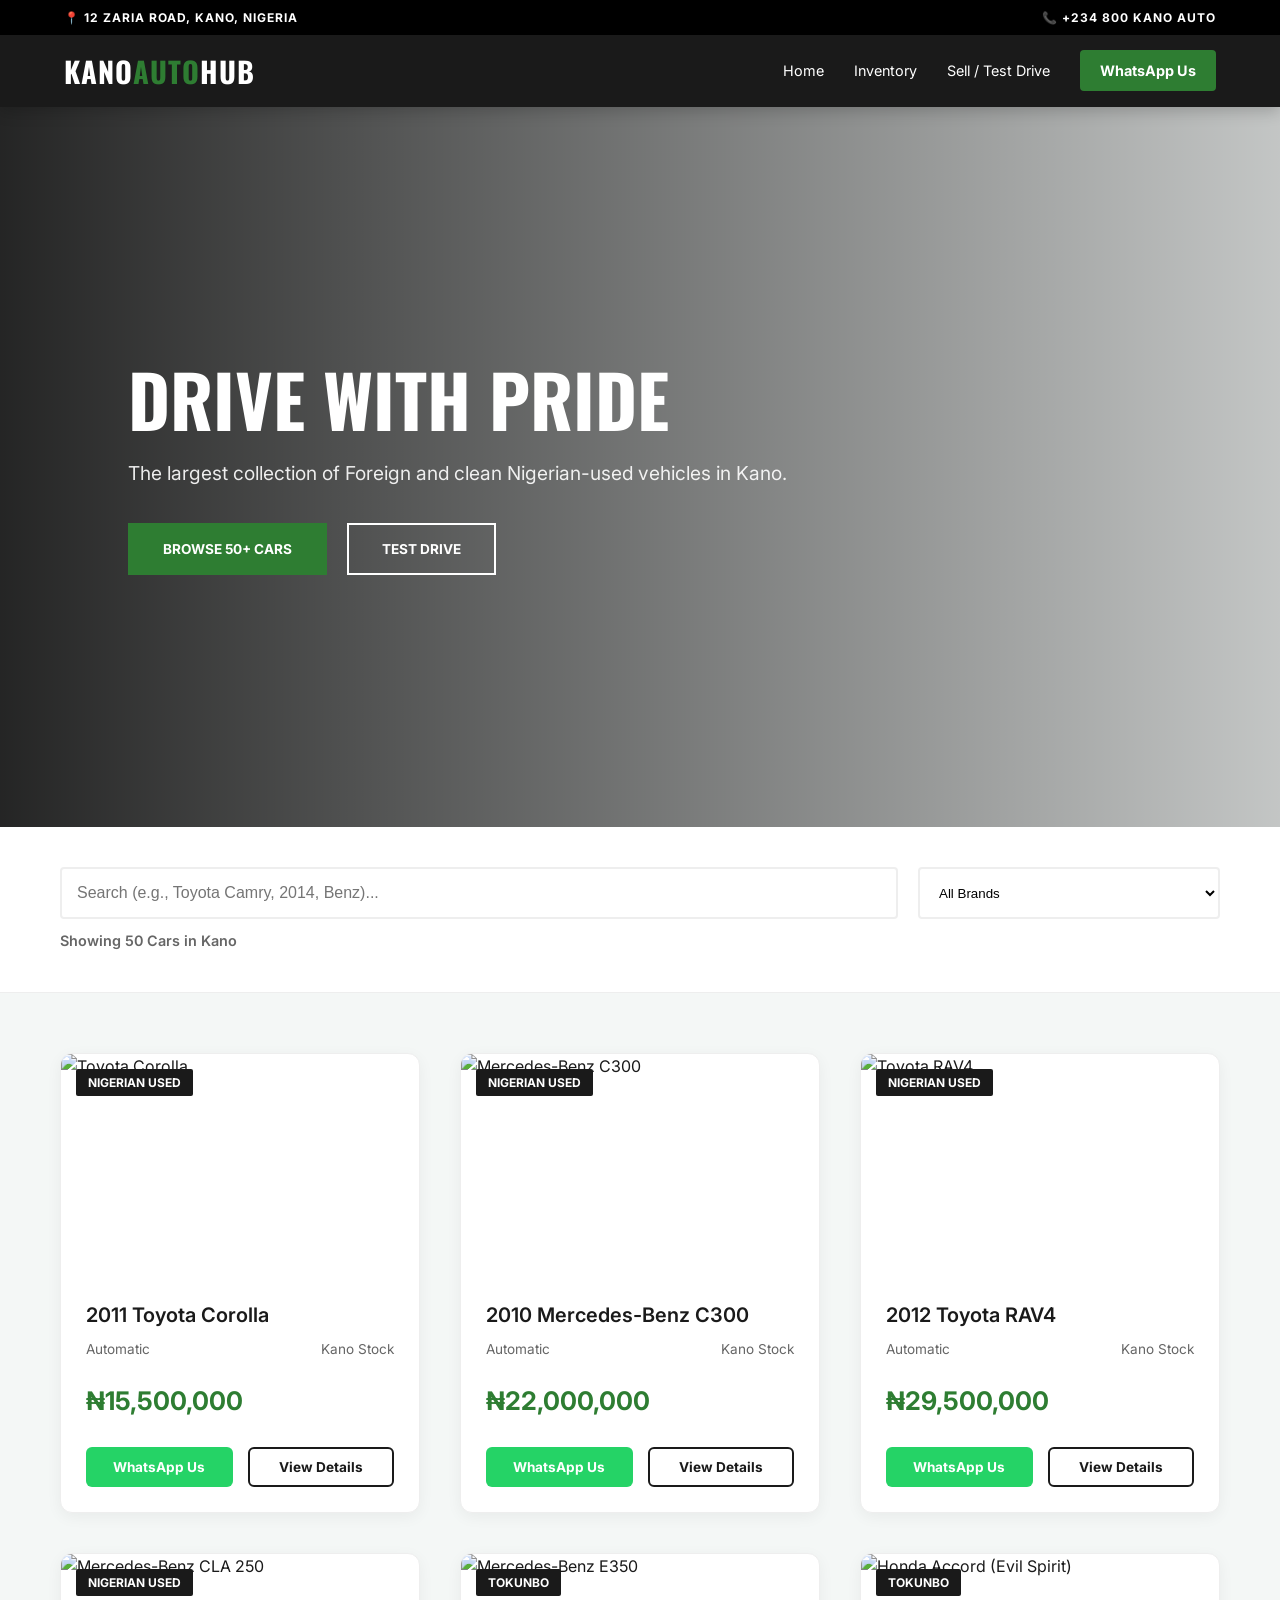
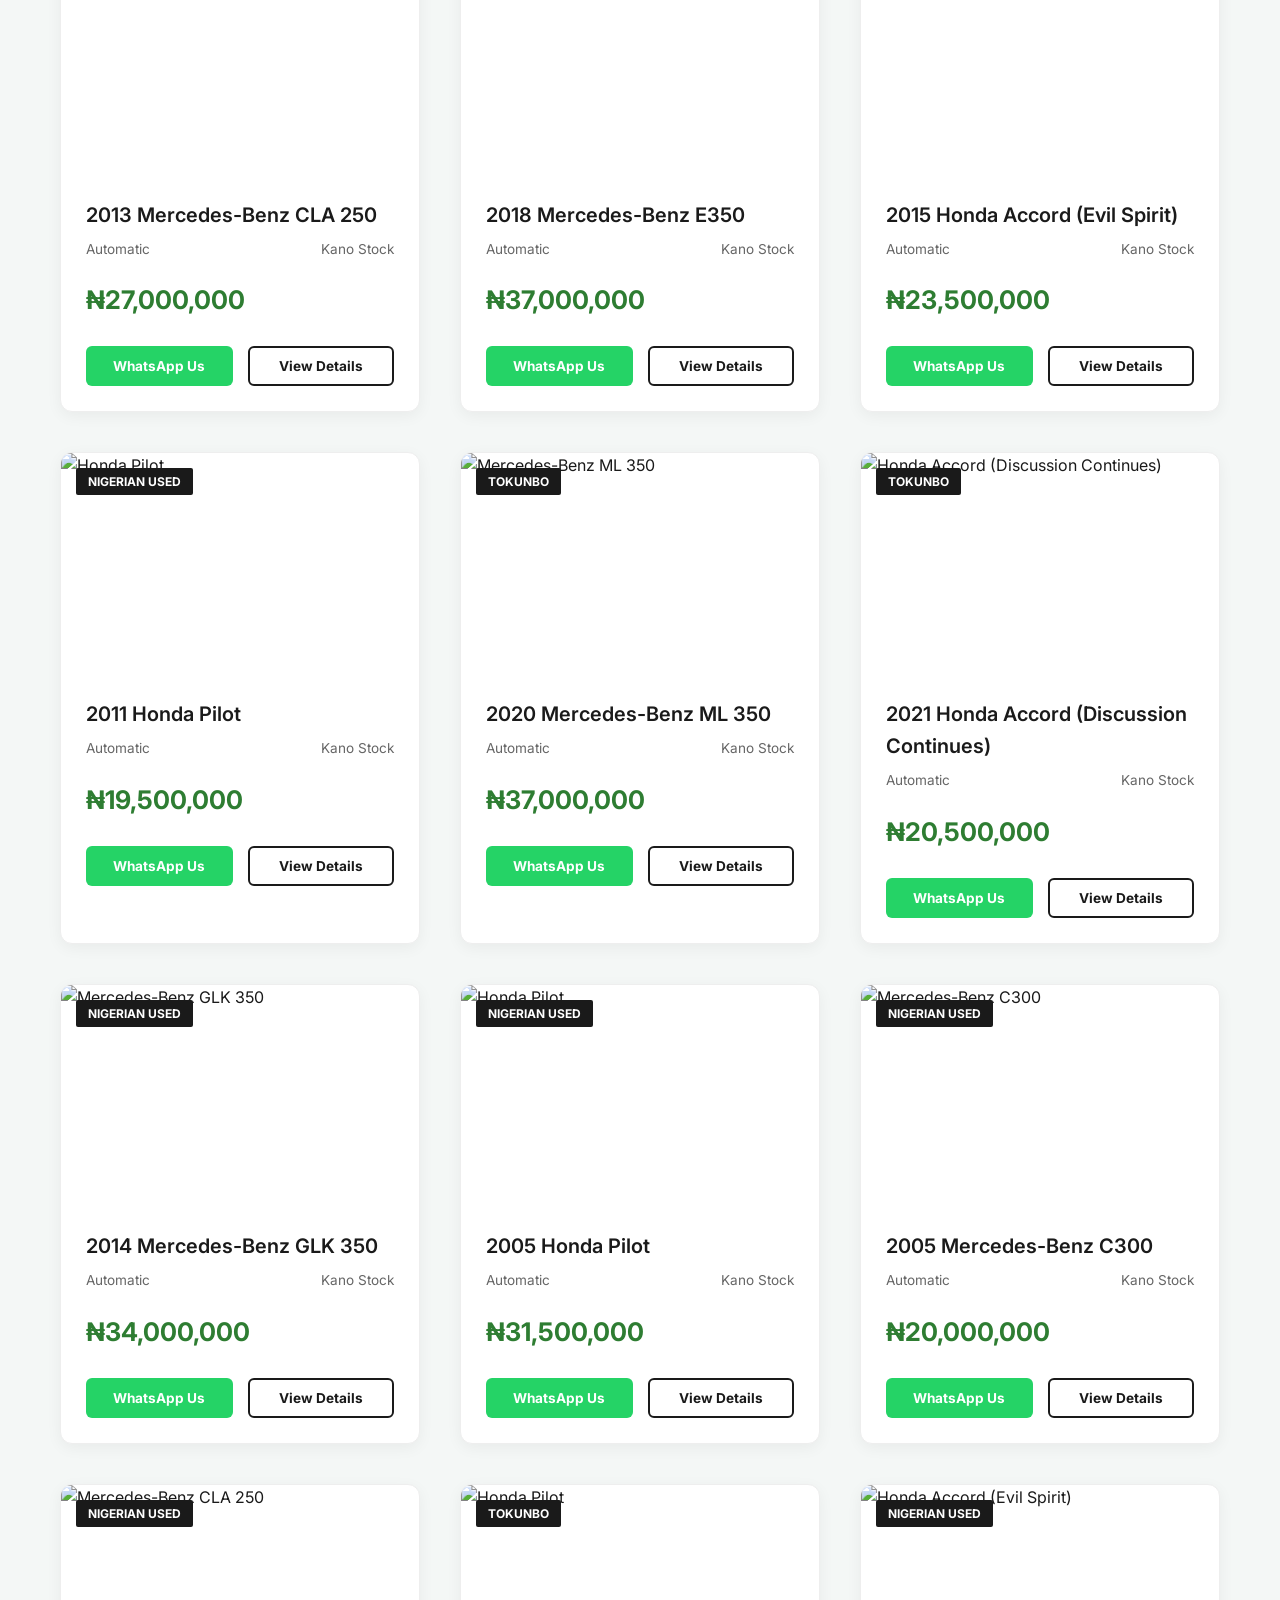
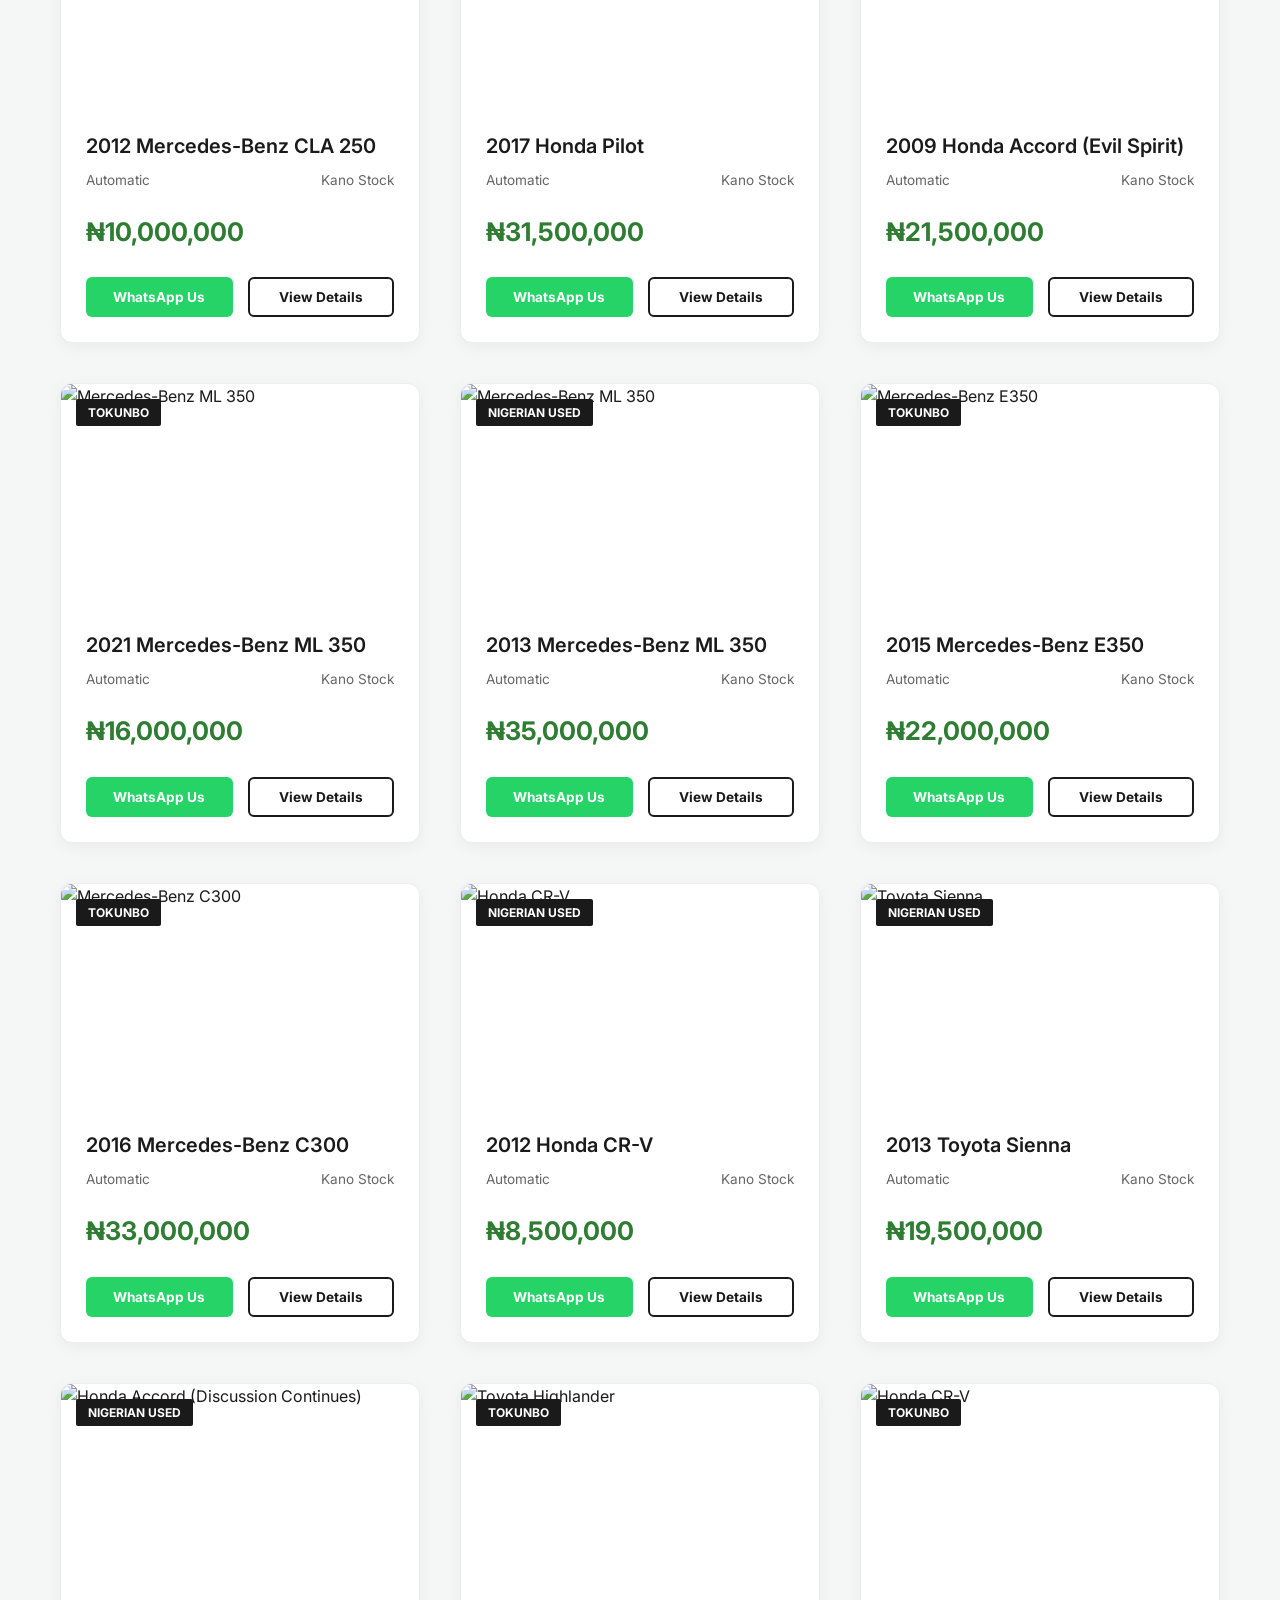
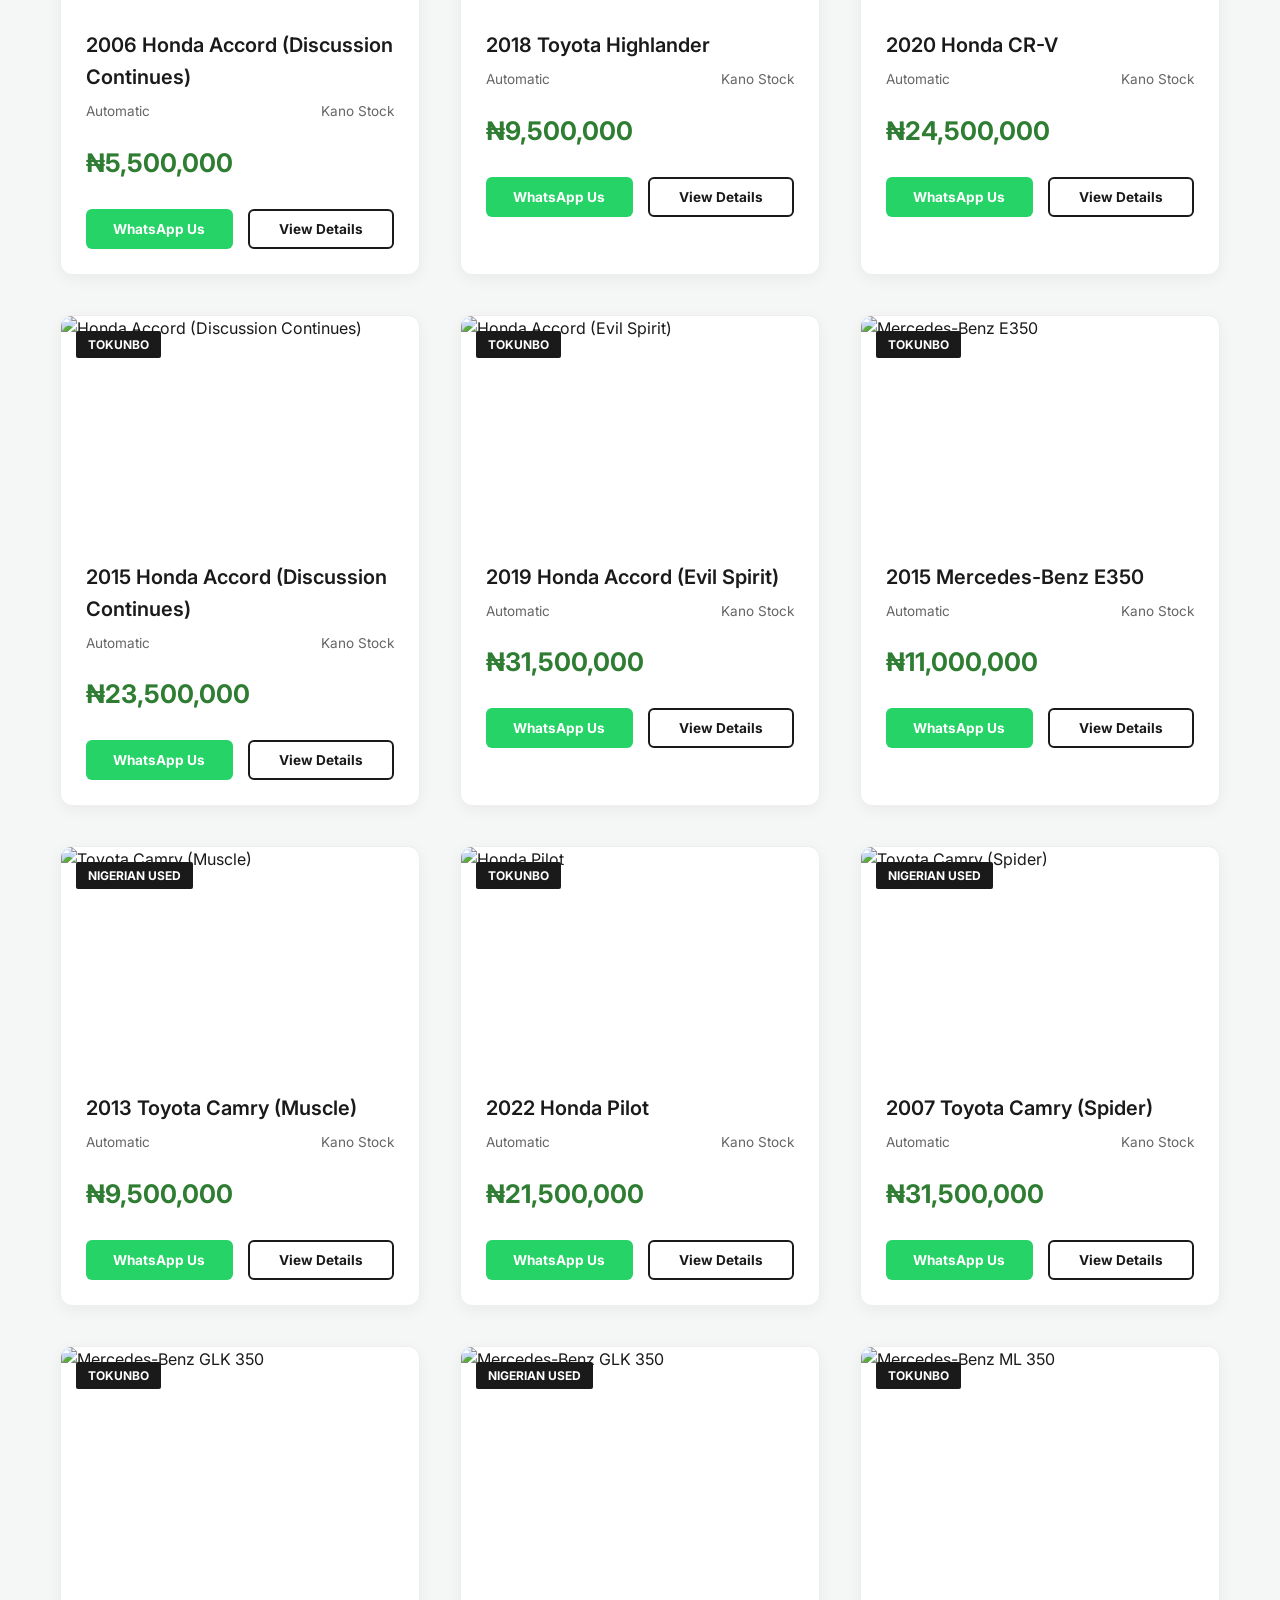
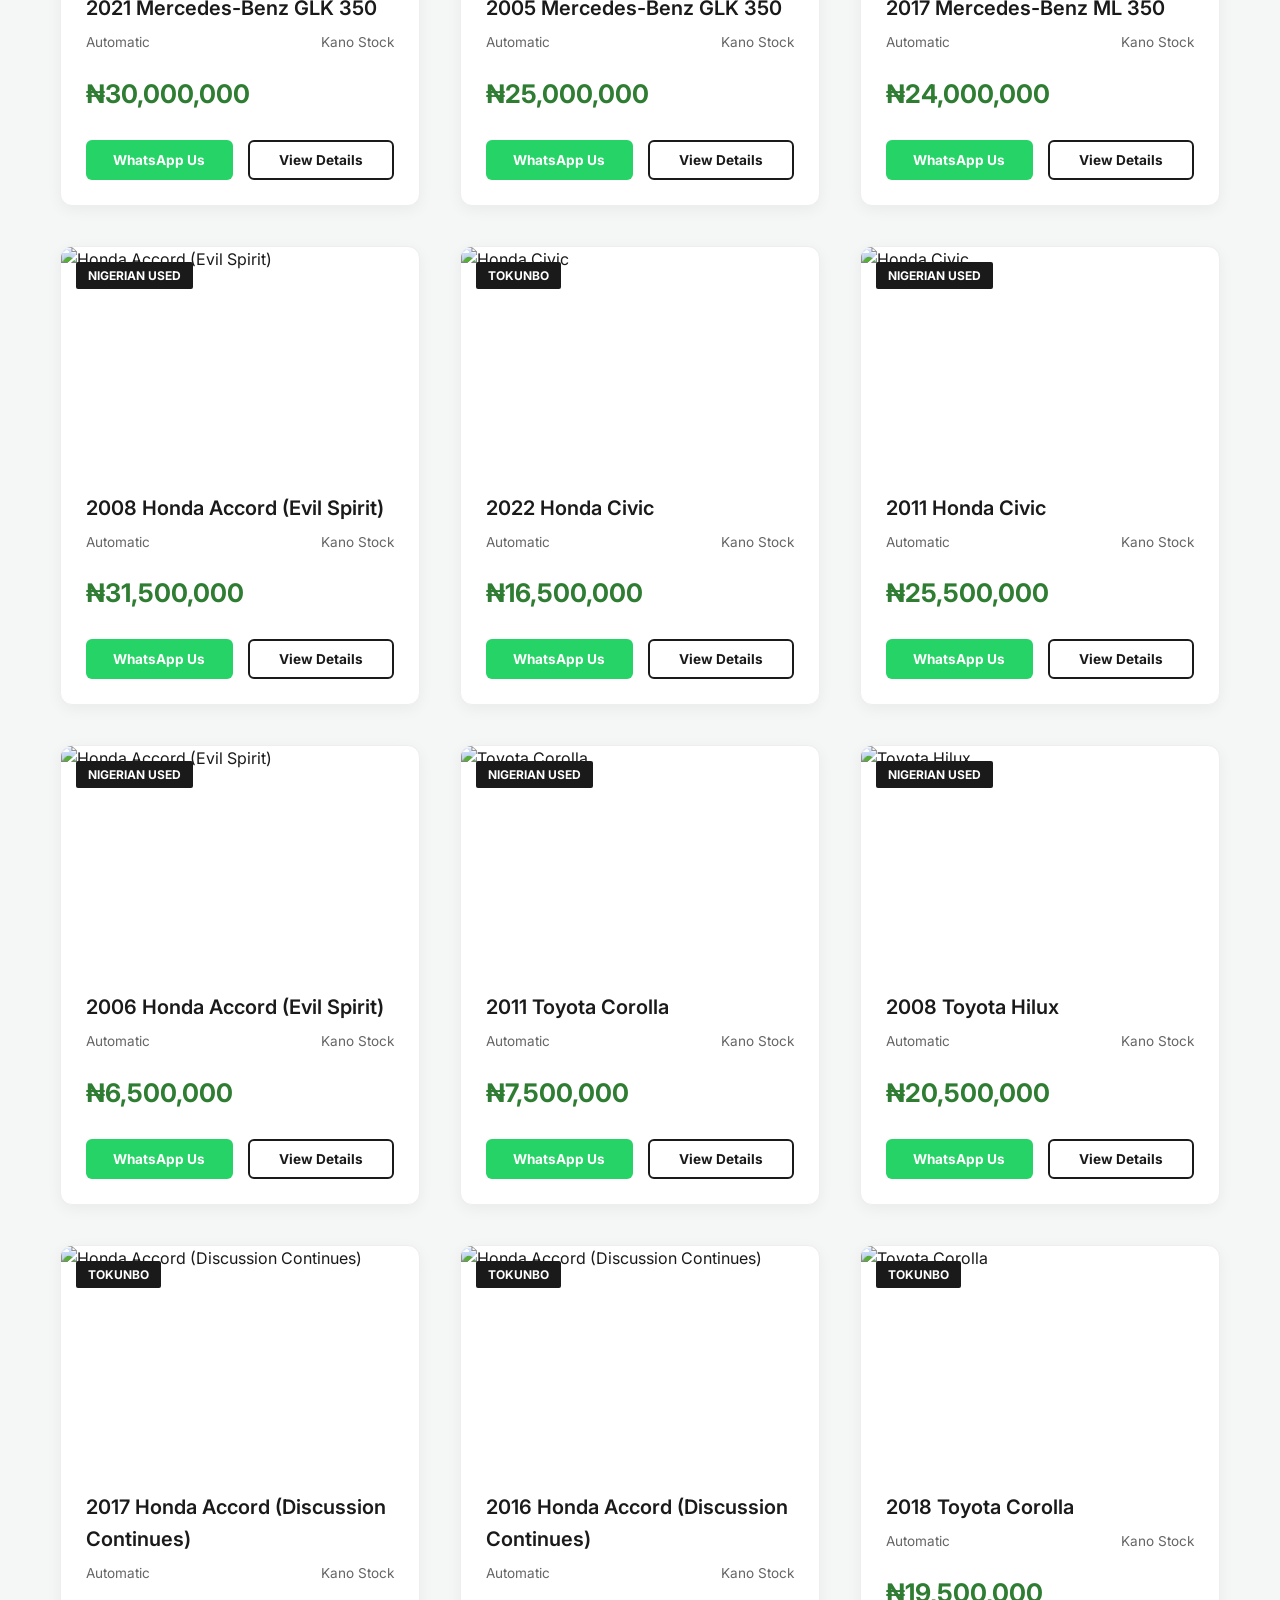
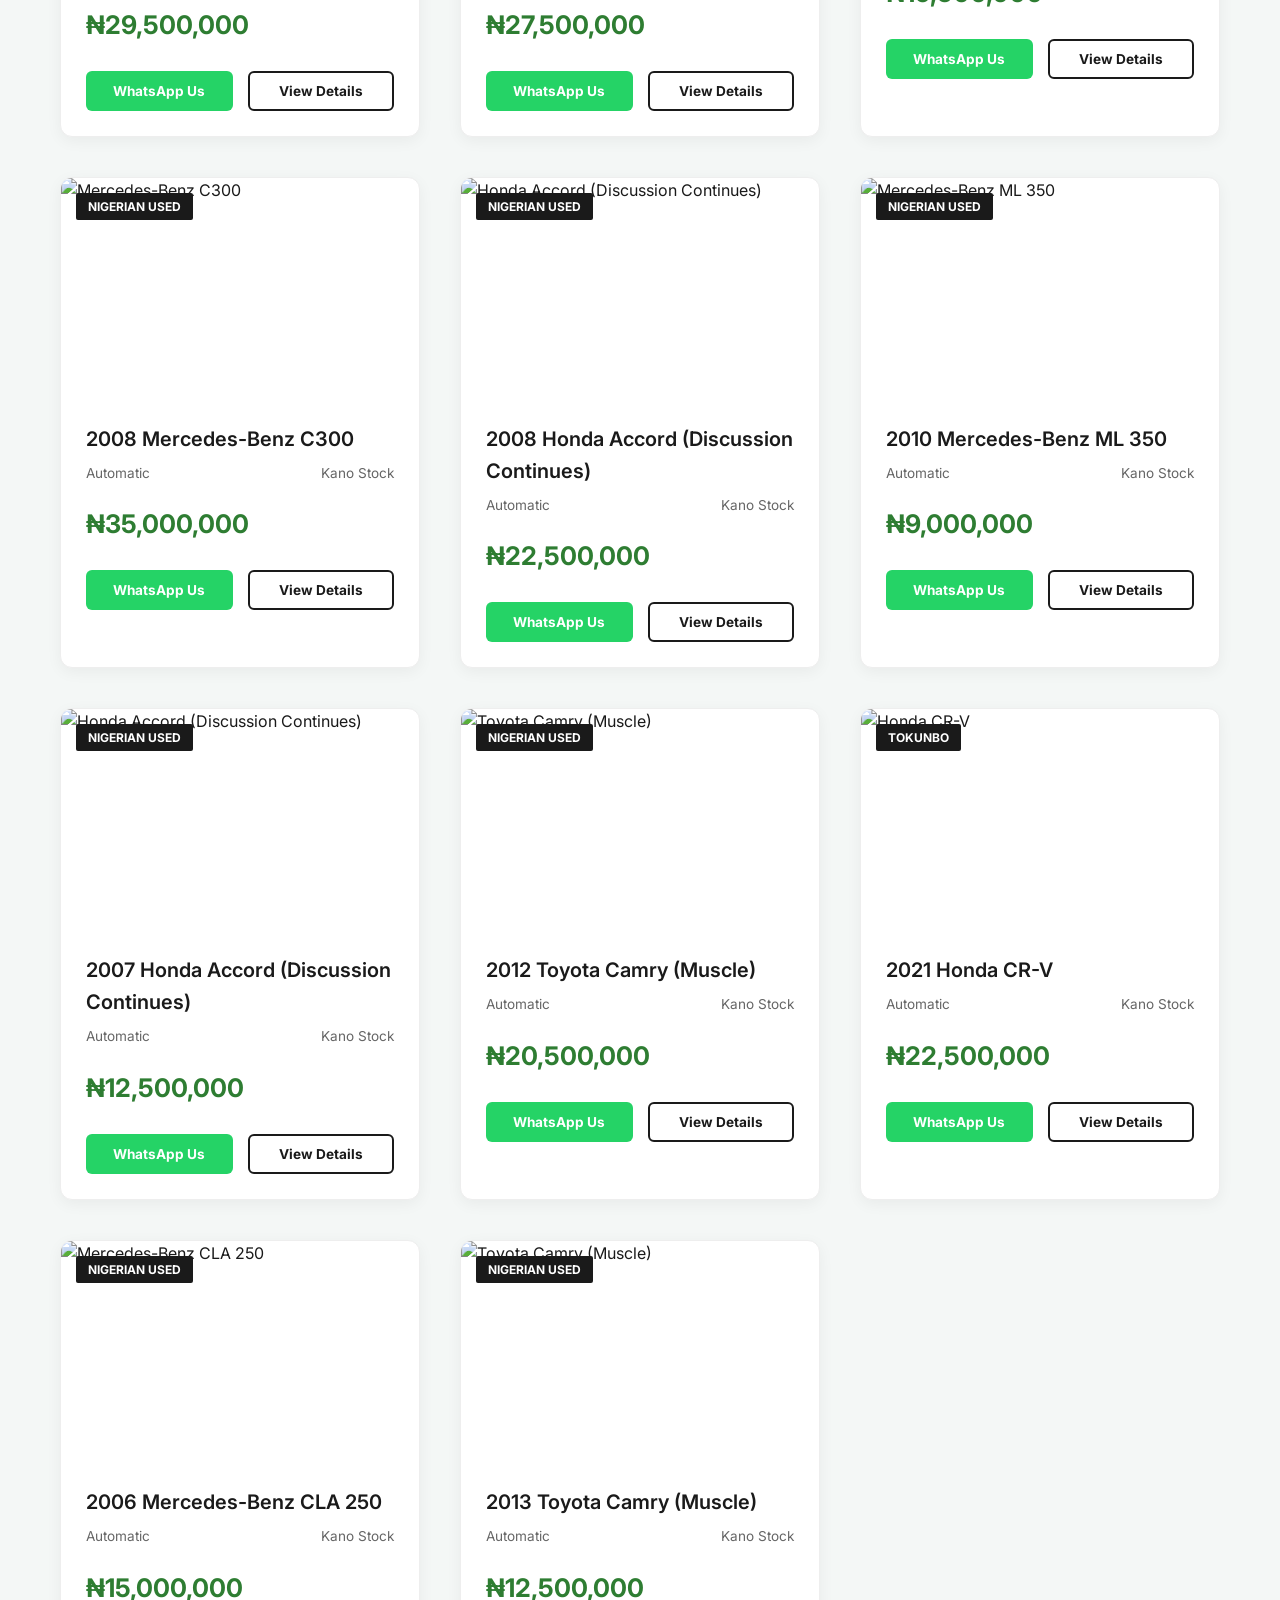
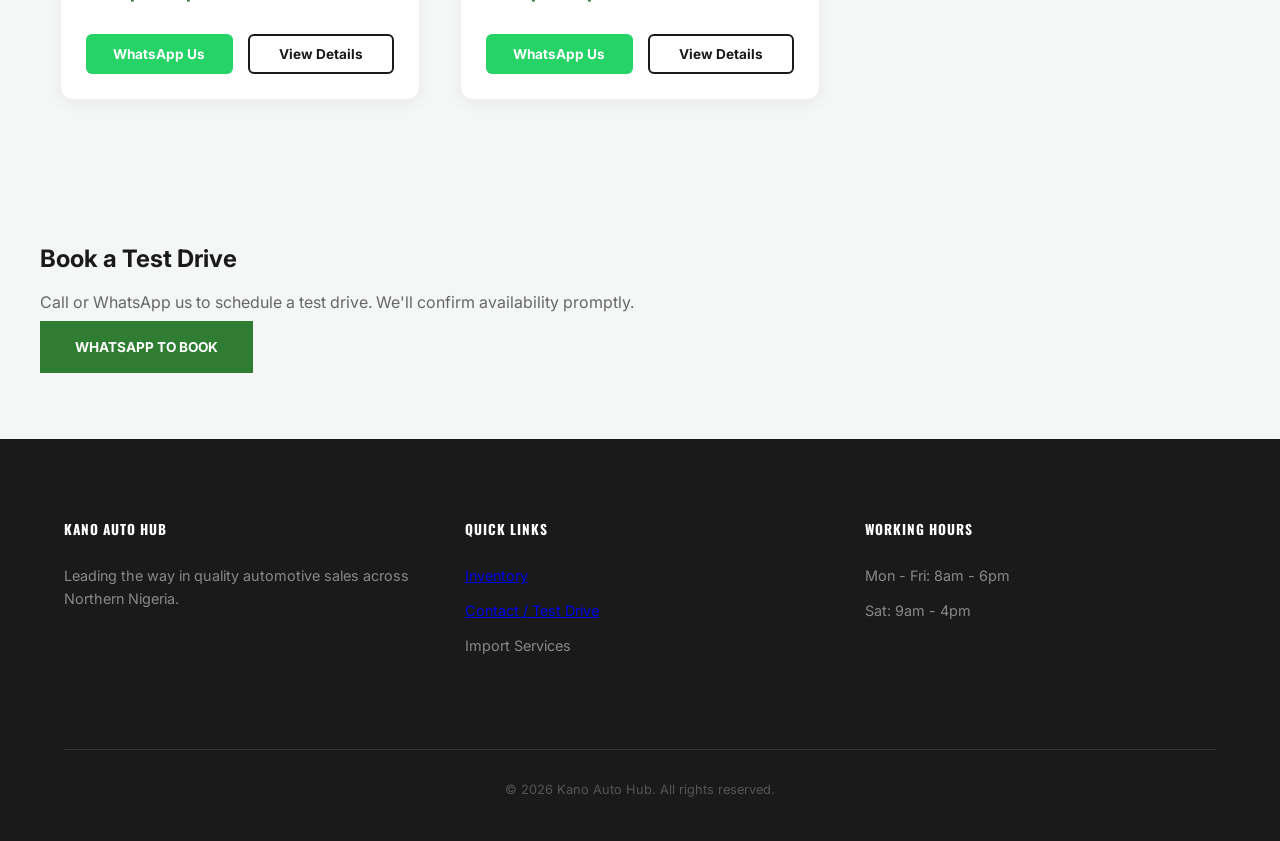
==== index.html @ f8d6e797 "Add files via upload" ====
<!doctype html>
<html lang="en">
<head>
    <meta charset="utf-8">
    <meta name="viewport" content="width=device-width,initial-scale=1">
    <title>Kano Auto Hub — Inventory</title>
    <meta name="description" content="Tokunbo and clean Nigerian-used vehicles in Kano. Browse, filter and contact via WhatsApp.">
    <link rel="stylesheet" href="style.css">
    <link rel="preconnect" href="https://fonts.gstatic.com" crossorigin>
    <link href="https://fonts.googleapis.com/css2?family=Inter:wght@300;400;600;700&family=Oswald:wght@400;600;700&display=swap" rel="stylesheet">
</head>
<body>

<header>
    <div class="top-bar">
        <span>📍 12 Zaria Road, Kano, Nigeria</span>
        <span>📞 +234 800 KANO AUTO</span>
    </div>
    <nav class="navbar">
        <div class="logo">KANO<span>AUTO</span>HUB</div>
        <button class="nav-toggle" aria-label="Toggle navigation">☰</button>
        <ul class="nav-links">
            <li><a href="#home">Home</a></li>
            <li><a href="#inventory">Inventory</a></li>
            <li><a href="#contact">Sell / Test Drive</a></li>
            <li><a href="https://wa.me/2348000000000" class="whatsapp-nav">WhatsApp Us</a></li>
        </ul>
    </nav>
</header>

<section id="home" class="hero">
    <div class="hero-overlay">
        <div class="hero-content">
            <h1>DRIVE WITH PRIDE</h1>
            <p>The largest collection of Foreign and clean Nigerian-used vehicles in Kano.</p>
            <div class="hero-btns">
                <a href="#inventory" class="btn-primary">Browse 50+ Cars</a>
                <a href="#contact" class="btn-secondary">Test Drive</a>
            </div>
        </div>
    </div>
</section>

<section class="filter-section">
    <div class="container">
        <div class="search-box">
            <input type="text" id="carSearch" placeholder="Search (e.g., Toyota Camry, 2014, Benz)...">
            <select id="brandFilter">
                <option value="all">All Brands</option>
                <option value="Toyota">Toyota</option>
                <option value="Honda">Honda</option>
                <option value="Mercedes-Benz">Mercedes-Benz</option>
            </select>
        </div>
        <p id="carCounter">Showing 50 Cars in Kano</p>
    </div>
</section>

<section id="inventory" class="inventory-section">
    <div class="container">
        <div class="car-grid" id="carGrid" aria-live="polite"></div>
    </div>
</section>

<section id="contact" class="container" style="padding:40px 0 80px;">
    <h2 style="margin-bottom:12px;">Book a Test Drive</h2>
    <p style="color:var(--text-muted); margin-bottom:18px;">Call or WhatsApp us to schedule a test drive. We'll confirm availability promptly.</p>
    <a href="https://wa.me/2348000000000" class="btn-primary">WhatsApp to Book</a>
</section>

<div id="detailsModal" class="details-modal" aria-hidden="true">
    <div class="details-modal-backdrop"></div>
    <div class="details-modal-panel" role="dialog" aria-modal="true">
        <button class="modal-close" aria-label="Close details">✕</button>
        <div class="modal-body">
            <div class="modal-image"><img src="" alt=""></div>
            <div class="modal-info">
                <h3 id="modalTitle"></h3>
                <p id="modalMeta" class="car-meta"></p>
                <p id="modalPrice" class="car-price"></p>
                <p id="modalCondition" style="font-weight:600; margin-bottom:12px;"></p>
                <a id="modalWhatsapp" class="wa-btn" target="_blank">Contact via WhatsApp</a>
            </div>
        </div>
    </div>
</div>

<footer>
    <div class="footer-container">
        <div class="footer-col">
            <h3>KANO AUTO HUB</h3>
            <p>Leading the way in quality automotive sales across Northern Nigeria.</p>
        </div>
        <div class="footer-col">
            <h4>Quick Links</h4>
            <p><a href="#inventory">Inventory</a></p>
            <p><a href="#contact">Contact / Test Drive</a></p>
            <p>Import Services</p>
        </div>
        <div class="footer-col">
            <h4>Working Hours</h4>
            <p>Mon - Fri: 8am - 6pm</p>
            <p>Sat: 9am - 4pm</p>
        </div>
    </div>
    <div class="copyright">
        &copy; 2026 Kano Auto Hub. All rights reserved.
    </div>
</footer>

<script>
const carsData = [
  {"id": 1, "car_name": "2011 Toyota Corolla", "car_link_image": "https://images.unsplash.com/photo-1621007947382-bb3c3994e3fb?auto=format&fit=crop&w=800&q=80", "whatsapp_message": "Hello, I saw the 2011 Toyota Corolla for ₦15,500,000 on your website. Is it still available?"},
  {"id": 2, "car_name": "2010 Mercedes-Benz C300", "car_link_image": "https://images.unsplash.com/photo-1618843479313-40f8afb4b4d8?auto=format&fit=crop&w=800&q=80", "whatsapp_message": "Hello, I saw the 2010 Mercedes-Benz C300 for ₦22,000,000 on your website. Is it still available?"},
  {"id": 3, "car_name": "2012 Toyota RAV4", "car_link_image": "https://images.unsplash.com/photo-1621007947382-bb3c3994e3fb?auto=format&fit=crop&w=800&q=80", "whatsapp_message": "Hello, I saw the 2012 Toyota RAV4 for ₦29,500,000 on your website. Is it still available?"},
  {"id": 4, "car_name": "2013 Mercedes-Benz CLA 250", "car_link_image": "https://images.unsplash.com/photo-1618843479313-40f8afb4b4d8?auto=format&fit=crop&w=800&q=80", "whatsapp_message": "Hello, I saw the 2013 Mercedes-Benz CLA 250 for ₦27,000,000 on your website. Is it still available?"},
  {"id": 5, "car_name": "2018 Mercedes-Benz E350", "car_link_image": "https://images.unsplash.com/photo-1618843479313-40f8afb4b4d8?auto=format&fit=crop&w=800&q=80", "whatsapp_message": "Hello, I saw the 2018 Mercedes-Benz E350 for ₦37,000,000 on your website. Is it still available?"},
  {"id": 6, "car_name": "2015 Honda Accord (Evil Spirit)", "car_link_image": "https://images.unsplash.com/photo-1599912027806-cfec9f5944b6?auto=format&fit=crop&w=800&q=80", "whatsapp_message": "Hello, I saw the 2015 Honda Accord (Evil Spirit) for ₦23,500,000 on your website. Is it still available?"},
  {"id": 7, "car_name": "2011 Honda Pilot", "car_link_image": "https://images.unsplash.com/photo-1599912027806-cfec9f5944b6?auto=format&fit=crop&w=800&q=80", "whatsapp_message": "Hello, I saw the 2011 Honda Pilot for ₦19,500,000 on your website. Is it still available?"},
  {"id": 8, "car_name": "2020 Mercedes-Benz ML 350", "car_link_image": "https://images.unsplash.com/photo-1618843479313-40f8afb4b4d8?auto=format&fit=crop&w=800&q=80", "whatsapp_message": "Hello, I saw the 2020 Mercedes-Benz ML 350 for ₦37,000,000 on your website. Is it still available?"},
  {"id": 9, "car_name": "2021 Honda Accord (Discussion Continues)", "car_link_image": "https://images.unsplash.com/photo-1599912027806-cfec9f5944b6?auto=format&fit=crop&w=800&q=80", "whatsapp_message": "Hello, I saw the 2021 Honda Accord (Discussion Continues) for ₦20,500,000 on your website. Is it still available?"},
  {"id": 10, "car_name": "2014 Mercedes-Benz GLK 350", "car_link_image": "https://images.unsplash.com/photo-1618843479313-40f8afb4b4d8?auto=format&fit=crop&w=800&q=80", "whatsapp_message": "Hello, I saw the 2014 Mercedes-Benz GLK 350 for ₦34,000,000 on your website. Is it still available?"},
  {"id": 11, "car_name": "2005 Honda Pilot", "car_link_image": "https://images.unsplash.com/photo-1599912027806-cfec9f5944b6?auto=format&fit=crop&w=800&q=80", "whatsapp_message": "Hello, I saw the 2005 Honda Pilot for ₦31,500,000 on your website. Is it still available?"},
  {"id": 12, "car_name": "2005 Mercedes-Benz C300", "car_link_image": "https://images.unsplash.com/photo-1618843479313-40f8afb4b4d8?auto=format&fit=crop&w=800&q=80", "whatsapp_message": "Hello, I saw the 2005 Mercedes-Benz C300 for ₦20,000,000 on your website. Is it still available?"},
  {"id": 13, "car_name": "2012 Mercedes-Benz CLA 250", "car_link_image": "https://images.unsplash.com/photo-1618843479313-40f8afb4b4d8?auto=format&fit=crop&w=800&q=80", "whatsapp_message": "Hello, I saw the 2012 Mercedes-Benz CLA 250 for ₦10,000,000 on your website. Is it still available?"},
  {"id": 14, "car_name": "2017 Honda Pilot", "car_link_image": "https://images.unsplash.com/photo-1599912027806-cfec9f5944b6?auto=format&fit=crop&w=800&q=80", "whatsapp_message": "Hello, I saw the 2017 Honda Pilot for ₦31,500,000 on your website. Is it still available?"},
  {"id": 15, "car_name": "2009 Honda Accord (Evil Spirit)", "car_link_image": "https://images.unsplash.com/photo-1599912027806-cfec9f5944b6?auto=format&fit=crop&w=800&q=80", "whatsapp_message": "Hello, I saw the 2009 Honda Accord (Evil Spirit) for ₦21,500,000 on your website. Is it still available?"},
  {"id": 16, "car_name": "2021 Mercedes-Benz ML 350", "car_link_image": "https://images.unsplash.com/photo-1618843479313-40f8afb4b4d8?auto=format&fit=crop&w=800&q=80", "whatsapp_message": "Hello, I saw the 2021 Mercedes-Benz ML 350 for ₦16,000,000 on your website. Is it still available?"},
  {"id": 17, "car_name": "2013 Mercedes-Benz ML 350", "car_link_image": "https://images.unsplash.com/photo-1618843479313-40f8afb4b4d8?auto=format&fit=crop&w=800&q=80", "whatsapp_message": "Hello, I saw the 2013 Mercedes-Benz ML 350 for ₦35,000,000 on your website. Is it still available?"},
  {"id": 18, "car_name": "2015 Mercedes-Benz E350", "car_link_image": "https://images.unsplash.com/photo-1618843479313-40f8afb4b4d8?auto=format&fit=crop&w=800&q=80", "whatsapp_message": "Hello, I saw the 2015 Mercedes-Benz E350 for ₦22,000,000 on your website. Is it still available?"},
  {"id": 19, "car_name": "2016 Mercedes-Benz C300", "car_link_image": "https://images.unsplash.com/photo-1618843479313-40f8afb4b4d8?auto=format&fit=crop&w=800&q=80", "whatsapp_message": "Hello, I saw the 2016 Mercedes-Benz C300 for ₦33,000,000 on your website. Is it still available?"},
  {"id": 20, "car_name": "2012 Honda CR-V", "car_link_image": "https://images.unsplash.com/photo-1599912027806-cfec9f5944b6?auto=format&fit=crop&w=800&q=80", "whatsapp_message": "Hello, I saw the 2012 Honda CR-V for ₦8,500,000 on your website. Is it still available?"},
  {"id": 21, "car_name": "2013 Toyota Sienna", "car_link_image": "https://images.unsplash.com/photo-1621007947382-bb3c3994e3fb?auto=format&fit=crop&w=800&q=80", "whatsapp_message": "Hello, I saw the 2013 Toyota Sienna for ₦19,500,000 on your website. Is it still available?"},
  {"id": 22, "car_name": "2006 Honda Accord (Discussion Continues)", "car_link_image": "https://images.unsplash.com/photo-1599912027806-cfec9f5944b6?auto=format&fit=crop&w=800&q=80", "whatsapp_message": "Hello, I saw the 2006 Honda Accord (Discussion Continues) for ₦5,500,000 on your website. Is it still available?"},
  {"id": 23, "car_name": "2018 Toyota Highlander", "car_link_image": "https://images.unsplash.com/photo-1621007947382-bb3c3994e3fb?auto=format&fit=crop&w=800&q=80", "whatsapp_message": "Hello, I saw the 2018 Toyota Highlander for ₦9,500,000 on your website. Is it still available?"},
  {"id": 24, "car_name": "2020 Honda CR-V", "car_link_image": "https://images.unsplash.com/photo-1599912027806-cfec9f5944b6?auto=format&fit=crop&w=800&q=80", "whatsapp_message": "Hello, I saw the 2020 Honda CR-V for ₦24,500,000 on your website. Is it still available?"},
  {"id": 25, "car_name": "2015 Honda Accord (Discussion Continues)", "car_link_image": "https://images.unsplash.com/photo-1599912027806-cfec9f5944b6?auto=format&fit=crop&w=800&q=80", "whatsapp_message": "Hello, I saw the 2015 Honda Accord (Discussion Continues) for ₦23,500,000 on your website. Is it still available?"},
  {"id": 26, "car_name": "2019 Honda Accord (Evil Spirit)", "car_link_image": "https://images.unsplash.com/photo-1599912027806-cfec9f5944b6?auto=format&fit=crop&w=800&q=80", "whatsapp_message": "Hello, I saw the 2019 Honda Accord (Evil Spirit) for ₦31,500,000 on your website. Is it still available?"},
  {"id": 27, "car_name": "2015 Mercedes-Benz E350", "car_link_image": "https://images.unsplash.com/photo-1618843479313-40f8afb4b4d8?auto=format&fit=crop&w=800&q=80", "whatsapp_message": "Hello, I saw the 2015 Mercedes-Benz E350 for ₦11,000,000 on your website. Is it still available?"},
  {"id": 28, "car_name": "2013 Toyota Camry (Muscle)", "car_link_image": "https://images.unsplash.com/photo-1621007947382-bb3c3994e3fb?auto=format&fit=crop&w=800&q=80", "whatsapp_message": "Hello, I saw the 2013 Toyota Camry (Muscle) for ₦9,500,000 on your website. Is it still available?"},
  {"id": 29, "car_name": "2022 Honda Pilot", "car_link_image": "https://images.unsplash.com/photo-1599912027806-cfec9f5944b6?auto=format&fit=crop&w=800&q=80", "whatsapp_message": "Hello, I saw the 2022 Honda Pilot for ₦21,500,000 on your website. Is it still available?"},
  {"id": 30, "car_name": "2007 Toyota Camry (Spider)", "car_link_image": "https://images.unsplash.com/photo-1621007947382-bb3c3994e3fb?auto=format&fit=crop&w=800&q=80", "whatsapp_message": "Hello, I saw the 2007 Toyota Camry (Spider) for ₦31,500,000 on your website. Is it still available?"},
  {"id": 31, "car_name": "2021 Mercedes-Benz GLK 350", "car_link_image": "https://images.unsplash.com/photo-1618843479313-40f8afb4b4d8?auto=format&fit=crop&w=800&q=80", "whatsapp_message": "Hello, I saw the 2021 Mercedes-Benz GLK 350 for ₦30,000,000 on your website. Is it still available?"},
  {"id": 32, "car_name": "2005 Mercedes-Benz GLK 350", "car_link_image": "https://images.unsplash.com/photo-1618843479313-40f8afb4b4d8?auto=format&fit=crop&w=800&q=80", "whatsapp_message": "Hello, I saw the 2005 Mercedes-Benz GLK 350 for ₦25,000,000 on your website. Is it still available?"},
  {"id": 33, "car_name": "2017 Mercedes-Benz ML 350", "car_link_image": "https://images.unsplash.com/photo-1618843479313-40f8afb4b4d8?auto=format&fit=crop&w=800&q=80", "whatsapp_message": "Hello, I saw the 2017 Mercedes-Benz ML 350 for ₦24,000,000 on your website. Is it still available?"},
  {"id": 34, "car_name": "2008 Honda Accord (Evil Spirit)", "car_link_image": "https://images.unsplash.com/photo-1599912027806-cfec9f5944b6?auto=format&fit=crop&w=800&q=80", "whatsapp_message": "Hello, I saw the 2008 Honda Accord (Evil Spirit) for ₦31,500,000 on your website. Is it still available?"},
  {"id": 35, "car_name": "2022 Honda Civic", "car_link_image": "https://images.unsplash.com/photo-1599912027806-cfec9f5944b6?auto=format&fit=crop&w=800&q=80", "whatsapp_message": "Hello, I saw the 2022 Honda Civic for ₦16,500,000 on your website. Is it still available?"},
  {"id": 36, "car_name": "2011 Honda Civic", "car_link_image": "https://images.unsplash.com/photo-1599912027806-cfec9f5944b6?auto=format&fit=crop&w=800&q=80", "whatsapp_message": "Hello, I saw the 2011 Honda Civic for ₦25,500,000 on your website. Is it still available?"},
  {"id": 37, "car_name": "2006 Honda Accord (Evil Spirit)", "car_link_image": "https://images.unsplash.com/photo-1599912027806-cfec9f5944b6?auto=format&fit=crop&w=800&q=80", "whatsapp_message": "Hello, I saw the 2006 Honda Accord (Evil Spirit) for ₦6,500,000 on your website. Is it still available?"},
  {"id": 38, "car_name": "2011 Toyota Corolla", "car_link_image": "https://images.unsplash.com/photo-1621007947382-bb3c3994e3fb?auto=format&fit=crop&w=800&q=80", "whatsapp_message": "Hello, I saw the 2011 Toyota Corolla for ₦7,500,000 on your website. Is it still available?"},
  {"id": 39, "car_name": "2008 Toyota Hilux", "car_link_image": "https://images.unsplash.com/photo-1621007947382-bb3c3994e3fb?auto=format&fit=crop&w=800&q=80", "whatsapp_message": "Hello, I saw the 2008 Toyota Hilux for ₦20,500,000 on your website. Is it still available?"},
  {"id": 40, "car_name": "2017 Honda Accord (Discussion Continues)", "car_link_image": "https://images.unsplash.com/photo-1599912027806-cfec9f5944b6?auto=format&fit=crop&w=800&q=80", "whatsapp_message": "Hello, I saw the 2017 Honda Accord (Discussion Continues) for ₦29,500,000 on your website. Is it still available?"},
  {"id": 41, "car_name": "2016 Honda Accord (Discussion Continues)", "car_link_image": "https://images.unsplash.com/photo-1599912027806-cfec9f5944b6?auto=format&fit=crop&w=800&q=80", "whatsapp_message": "Hello, I saw the 2016 Honda Accord (Discussion Continues) for ₦27,500,000 on your website. Is it still available?"},
  {"id": 42, "car_name": "2018 Toyota Corolla", "car_link_image": "https://images.unsplash.com/photo-1621007947382-bb3c3994e3fb?auto=format&fit=crop&w=800&q=80", "whatsapp_message": "Hello, I saw the 2018 Toyota Corolla for ₦19,500,000 on your website. Is it still available?"},
  {"id": 43, "car_name": "2008 Mercedes-Benz C300", "car_link_image": "https://images.unsplash.com/photo-1618843479313-40f8afb4b4d8?auto=format&fit=crop&w=800&q=80", "whatsapp_message": "Hello, I saw the 2008 Mercedes-Benz C300 for ₦35,000,000 on your website. Is it still available?"},
  {"id": 44, "car_name": "2008 Honda Accord (Discussion Continues)", "car_link_image": "https://images.unsplash.com/photo-1599912027806-cfec9f5944b6?auto=format&fit=crop&w=800&q=80", "whatsapp_message": "Hello, I saw the 2008 Honda Accord (Discussion Continues) for ₦22,500,000 on your website. Is it still available?"},
  {"id": 45, "car_name": "2010 Mercedes-Benz ML 350", "car_link_image": "https://images.unsplash.com/photo-1618843479313-40f8afb4b4d8?auto=format&fit=crop&w=800&q=80", "whatsapp_message": "Hello, I saw the 2010 Mercedes-Benz ML 350 for ₦9,000,000 on your website. Is it still available?"},
  {"id": 46, "car_name": "2007 Honda Accord (Discussion Continues)", "car_link_image": "https://images.unsplash.com/photo-1599912027806-cfec9f5944b6?auto=format&fit=crop&w=800&q=80", "whatsapp_message": "Hello, I saw the 2007 Honda Accord (Discussion Continues) for ₦12,500,000 on your website. Is it still available?"},
  {"id": 47, "car_name": "2012 Toyota Camry (Muscle)", "car_link_image": "https://images.unsplash.com/photo-1621007947382-bb3c3994e3fb?auto=format&fit=crop&w=800&q=80", "whatsapp_message": "Hello, I saw the 2012 Toyota Camry (Muscle) for ₦20,500,000 on your website. Is it still available?"},
  {"id": 48, "car_name": "2021 Honda CR-V", "car_link_image": "https://images.unsplash.com/photo-1599912027806-cfec9f5944b6?auto=format&fit=crop&w=800&q=80", "whatsapp_message": "Hello, I saw the 2021 Honda CR-V for ₦22,500,000 on your website. Is it still available?"},
  {"id": 49, "car_name": "2006 Mercedes-Benz CLA 250", "car_link_image": "https://images.unsplash.com/photo-1618843479313-40f8afb4b4d8?auto=format&fit=crop&w=800&q=80", "whatsapp_message": "Hello, I saw the 2006 Mercedes-Benz CLA 250 for ₦15,000,000 on your website. Is it still available?"},
  {"id": 50, "car_name": "2013 Toyota Camry (Muscle)", "car_link_image": "https://images.unsplash.com/photo-1621007947382-bb3c3994e3fb?auto=format&fit=crop&w=800&q=80", "whatsapp_message": "Hello, I saw the 2013 Toyota Camry (Muscle) for ₦12,500,000 on your website. Is it still available?"}
];
</script>
<script src="function.js" defer></script>
</body>
</html>
---- style.css ----
:root {
    --primary: #1a1a1a;
    --accent: #2e7d32;
    --accent-hover: #1b5e20;
    --white: #fff;
    --black: #000;
    --dark: #111;
    --bg-light: #f4f7f6;
    --text-muted: #666;
    --border: #eee;
    --transition: all 0.3s cubic-bezier(0.25, 0.8, 0.25, 1);
    --whatsapp: #25d366;
}

* {
    margin: 0;
    padding: 0;
    box-sizing: border-box;
}

html {
    scroll-behavior: smooth;
}

body {
    font-family: 'Inter', sans-serif;
    background-color: var(--bg-light);
    color: var(--primary);
    line-height: 1.6;
}

.container {
    max-width: 1200px;
    margin: 0 auto;
    padding: 0 20px;
}

.top-bar {
    background: var(--black);
    color: var(--white);
    padding: 10px 5%;
    display: flex;
    justify-content: space-between;
    font: 700 0.75rem 'Inter';
    letter-spacing: 1px;
    text-transform: uppercase;
}

header {
    background: var(--primary);
    position: sticky;
    top: 0;
    z-index: 1000;
    box-shadow: 0 4px 15px rgba(0, 0, 0, 0.2);
}

.navbar {
    display: flex;
    justify-content: space-between;
    align-items: center;
    padding: 15px 5%;
}

.logo {
    color: var(--white);
    font: 700 1.8rem 'Oswald';
    letter-spacing: 1px;
}

.logo span {
    color: var(--accent);
}

.nav-links {
    display: flex;
    list-style: none;
    align-items: center;
}

.nav-toggle {
    display: none;
    background: transparent;
    border: 0;
    color: var(--white);
    font-size: 1.4rem;
    cursor: pointer;
}

.nav-links.open {
    position: absolute;
    top: 68px;
    right: 20px;
    background: var(--dark);
    padding: 18px;
    border-radius: 8px;
}

.nav-links a {
    color: var(--white);
    text-decoration: none;
    margin-left: 30px;
    font: 0.9rem 'Inter';
    transition: var(--transition);
}

.nav-links a:hover {
    color: var(--accent);
}

.whatsapp-nav {
    background: var(--accent);
    padding: 12px 20px;
    border-radius: 4px;
    font-weight: 700 !important;
}

.whatsapp-nav:hover {
    background: var(--accent-hover);
    transform: scale(1.05);
}

.hero {
    height: 80vh;
    background: url('https://images.unsplash.com/photo-1562141989-c5c79ac8f576?auto=format&fit=crop&w=1920&q=80') center/cover no-repeat;
    position: relative;
}

.hero-overlay {
    background: linear-gradient(to right, rgba(0, 0, 0, 0.85), rgba(0, 0, 0, 0.2));
    height: 100%;
    display: flex;
    align-items: center;
    padding: 0 10%;
}

.hero-content {
    color: #fff;
    max-width: 700px;
}

.hero-content h1 {
    font: 700 4.5rem 'Oswald';
    line-height: 1.1;
    margin-bottom: 20px;
    text-transform: uppercase;
}

.hero-content p {
    font-size: 1.2rem;
    margin-bottom: 35px;
    opacity: 0.9;
}

.hero-btns {
    display: flex;
    gap: 20px;
}

.btn-primary,
.btn-secondary {
    color: var(--white);
    text-decoration: none;
    font: 700 0.85rem 'Inter';
    text-transform: uppercase;
    transition: var(--transition);
    cursor: pointer;
}

.btn-primary {
    background: var(--accent);
    padding: 18px 35px;
}

.btn-secondary {
    border: 2px solid var(--white);
    padding: 16px 33px;
}

.btn-primary:hover {
    background: var(--accent-hover);
    transform: translateY(-3px);
}

.btn-secondary:hover {
    background: var(--white);
    color: var(--primary);
    transform: translateY(-3px);
}

.filter-section {
    background: #fff;
    padding: 40px 0;
    border-bottom: 1px solid #eee;
    position: sticky;
    top: 80px;
    z-index: 999;
}

.search-box {
    display: flex;
    gap: 20px;
    margin-bottom: 10px;
}

.search-box input,
.search-box select {
    padding: 15px;
    border: 2px solid var(--border);
    border-radius: 4px;
    outline: none;
    transition: var(--transition);
}

.search-box input {
    flex: 3;
    font-size: 1rem;
}

.search-box input:focus {
    border-color: var(--accent);
}

.search-box select {
    flex: 1;
    background: var(--white);
    cursor: pointer;
}

#carCounter {
    font-size: 0.9rem;
    color: var(--text-muted);
    font-weight: 600;
    margin-top: 10px;
}

.inventory-section {
    padding: 60px 0 100px;
}

.car-grid {
    display: grid;
    grid-template-columns: repeat(auto-fill, minmax(320px, 1fr));
    gap: 40px;
}

.car-card {
    background: var(--white);
    border-radius: 12px;
    overflow: hidden;
    box-shadow: 0 4px 15px rgba(0, 0, 0, 0.05);
    transition: var(--transition);
    border: 1px solid var(--border);
}

.car-card:hover {
    transform: translateY(-12px);
    box-shadow: 0 20px 40px rgba(0, 0, 0, 0.12);
}

.car-img-box {
    height: 220px;
    position: relative;
    overflow: hidden;
}

.car-img-box img {
    width: 100%;
    height: 100%;
    object-fit: cover;
    transition: transform 0.5s ease;
}

.car-card:hover .car-img-box img {
    transform: scale(1.1);
}

.condition-tag {
    position: absolute;
    top: 15px;
    left: 15px;
    background: var(--primary);
    color: var(--white);
    padding: 6px 12px;
    font: 700 0.75rem 'Inter';
    text-transform: uppercase;
    border-radius: 2px;
}

.car-details {
    padding: 25px;
}

.car-details h3 {
    font-size: 1.25rem;
    margin-bottom: 8px;
    color: var(--primary);
    font-weight: 600;
}

.car-meta {
    font-size: 0.85rem;
    color: var(--text-muted);
    margin-bottom: 20px;
    display: flex;
    justify-content: space-between;
}

.car-price {
    font-size: 1.6rem;
    font-weight: 700;
    color: var(--accent);
    display: block;
    margin-bottom: 25px;
}

.card-actions {
    display: flex;
    gap: 15px;
}

.details-modal {
    display: none;
}

.details-modal.open {
    display: block;
    position: fixed;
    inset: 0;
    z-index: 2000;
}

.details-modal-backdrop {
    position: absolute;
    inset: 0;
    background: rgba(0, 0, 0, 0.6);
}

.details-modal-panel {
    position: absolute;
    left: 50%;
    top: 50%;
    transform: translate(-50%, -50%);
    background: var(--white);
    width: min(900px, 95%);
    border-radius: 10px;
    overflow: hidden;
}

.details-modal .modal-body {
    display: flex;
    gap: 20px;
    padding: 20px;
    align-items: flex-start;
}

.details-modal .modal-image {
    flex: 1;
    height: 260px;
    overflow: hidden;
}

.details-modal .modal-image img {
    width: 100%;
    height: 100%;
    object-fit: cover;
}

.details-modal .modal-info {
    flex: 1;
    padding: 6px 12px;
}

.modal-close {
    position: absolute;
    right: 12px;
    top: 8px;
    background: transparent;
    border: 0;
    font-size: 1.2rem;
    cursor: pointer;
}

.wa-btn,
.details-btn {
    flex: 1;
    text-align: center;
    font: 700 0.85rem 'Inter';
    border-radius: 6px;
    text-decoration: none;
    transition: var(--transition);
}

.wa-btn {
    background: var(--whatsapp);
    color: var(--white);
    padding: 12px;
}

.wa-btn:hover {
    background: #128c7e;
}

.details-btn {
    border: 2px solid var(--primary);
    color: var(--primary);
    padding: 10px;
}

.details-btn:hover {
    background: var(--primary);
    color: var(--white);
}

@media (max-width: 992px) {
    .hero-content h1 {
        font-size: 3.5rem;
    }

    .hero {
        height: 60vh;
    }
}

@media (max-width: 768px) {
    .top-bar {
        display: none;
    }

    .navbar {
        padding: 15px 20px;
    }

    .logo {
        font-size: 1.4rem;
    }

    .nav-toggle {
        display: inline-block;
    }

    .nav-links {
        display: none;
    }

    .hero {
        height: 50vh;
    }

    .hero-content h1 {
        font-size: 2.8rem;
    }

    .hero-btns,
    .search-box {
        flex-direction: column;
    }

    .search-box select {
        width: 100%;
    }

    .filter-section {
        top: 65px;
    }

    .car-grid {
        gap: 18px;
    }

    .details-modal .modal-body {
        flex-direction: column;
    }

    .details-modal .modal-image {
        height: 200px;
    }
}

footer {
    background: var(--primary);
    color: #888;
    padding: 80px 5% 40px;
}

.footer-container {
    display: flex;
    justify-content: space-between;
    flex-wrap: wrap;
    gap: 50px;
    max-width: 1200px;
    margin: 0 auto;
}

.footer-col {
    flex: 1;
    min-width: 250px;
}

.footer-col h3,
.footer-col h4 {
    color: var(--white);
    margin-bottom: 25px;
    font: 700 0.85rem 'Oswald';
    text-transform: uppercase;
    letter-spacing: 1px;
}

.footer-col p {
    margin-bottom: 12px;
    font-size: 0.9rem;
}

.copyright {
    text-align: center;
    margin-top: 80px;
    padding-top: 30px;
    border-top: 1px solid #333;
    font-size: 0.8rem;
    color: #555;
}
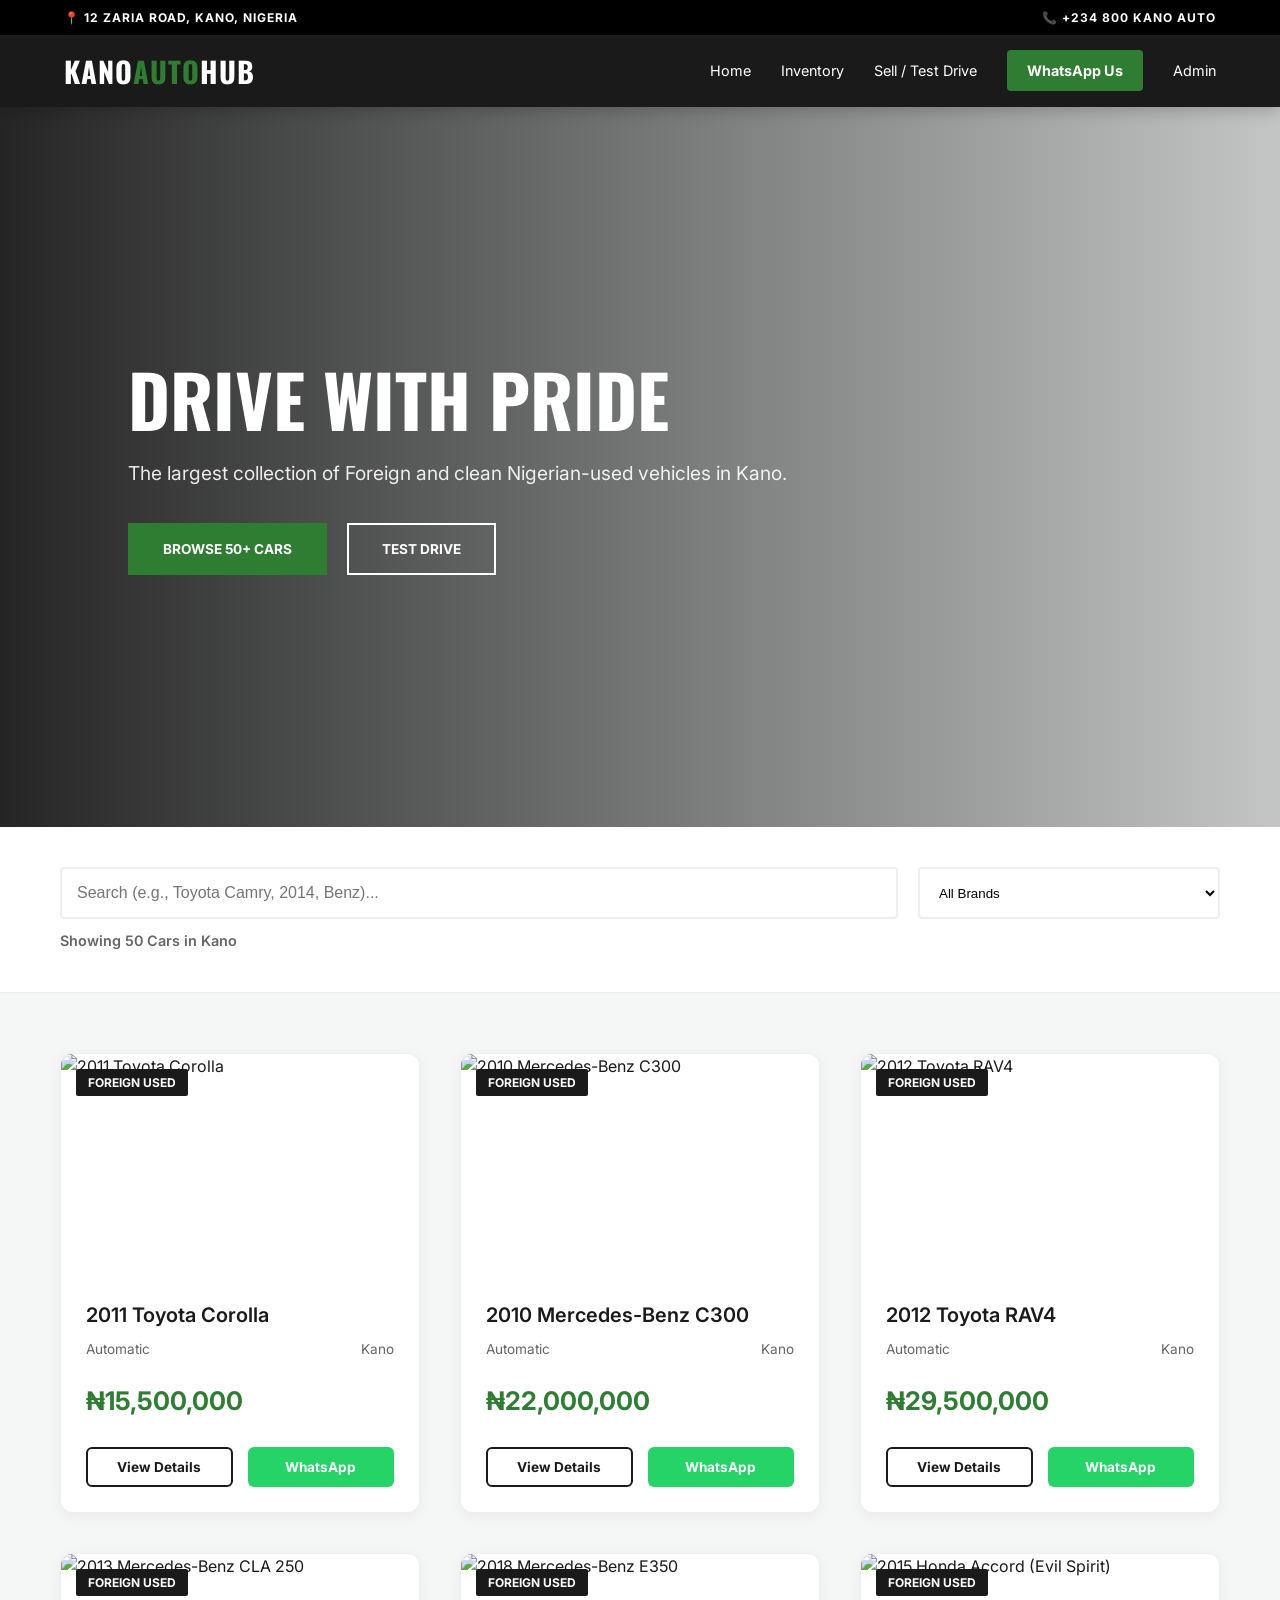
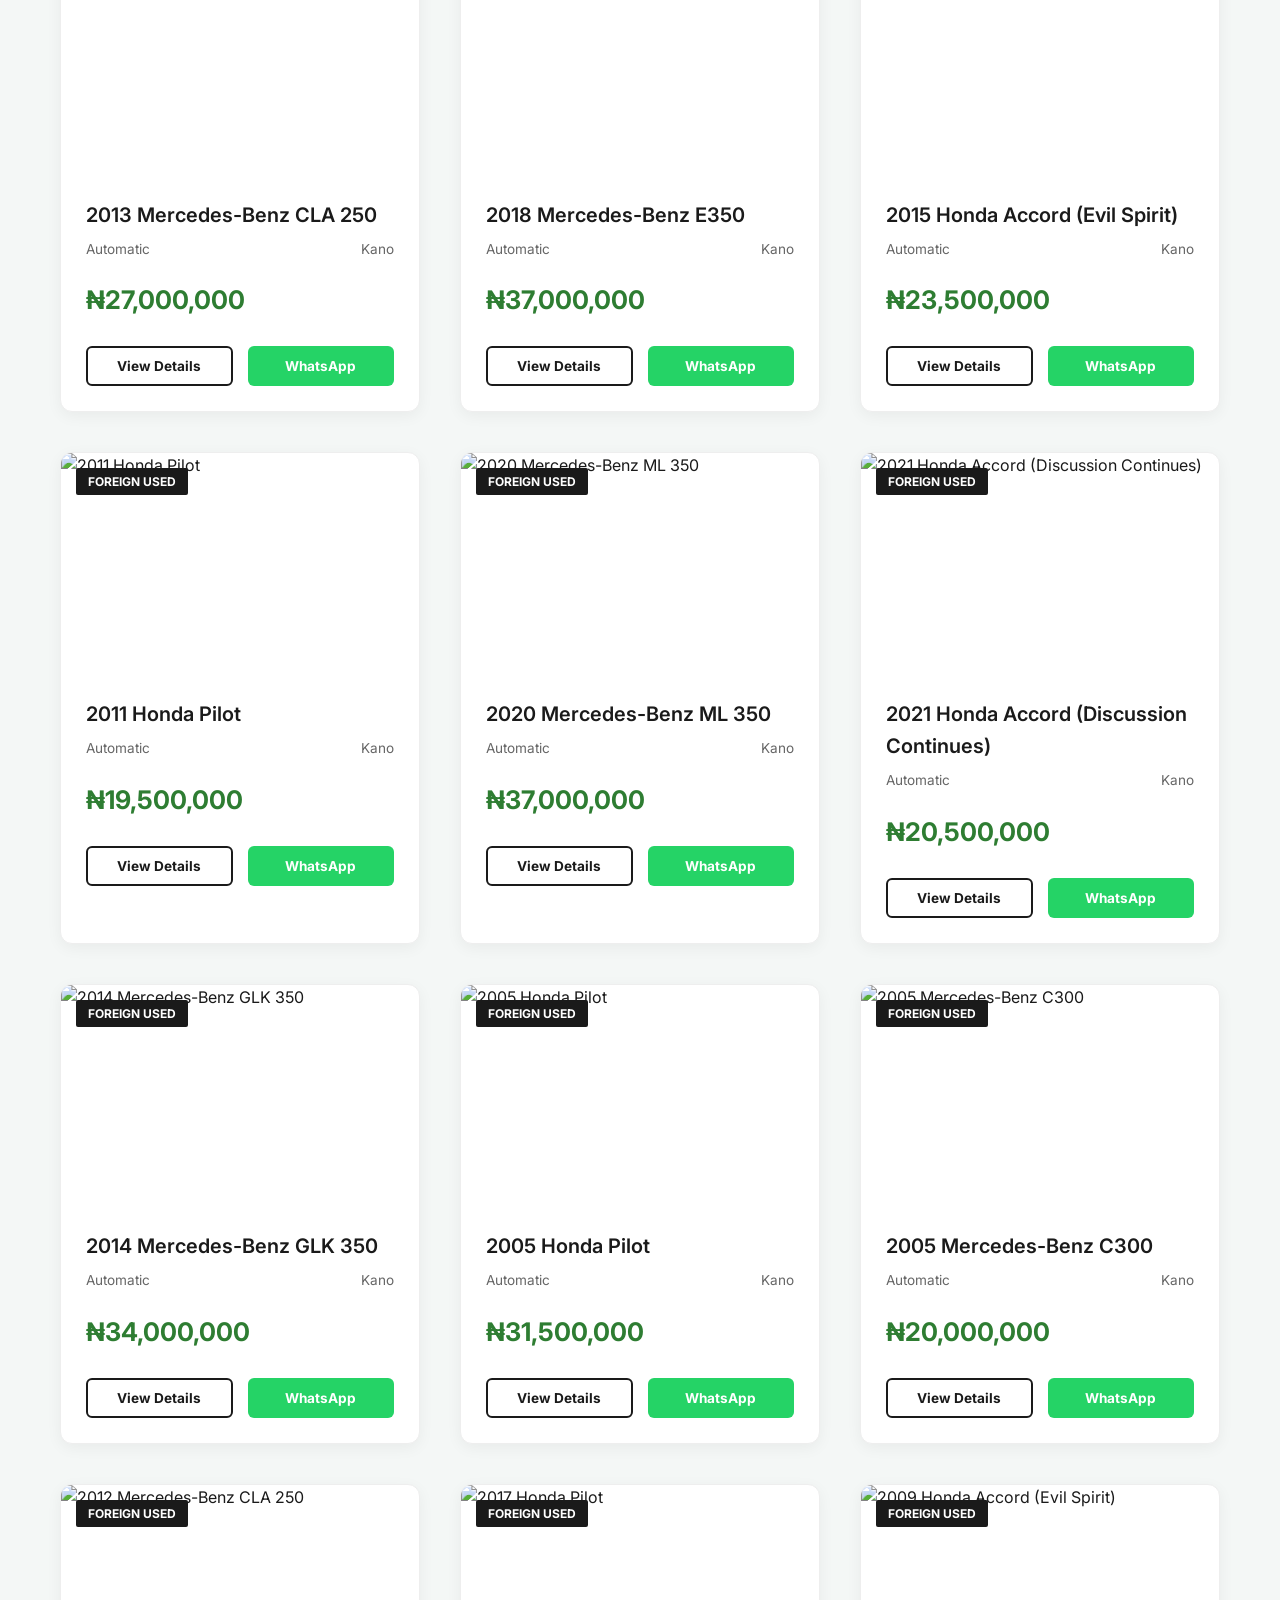
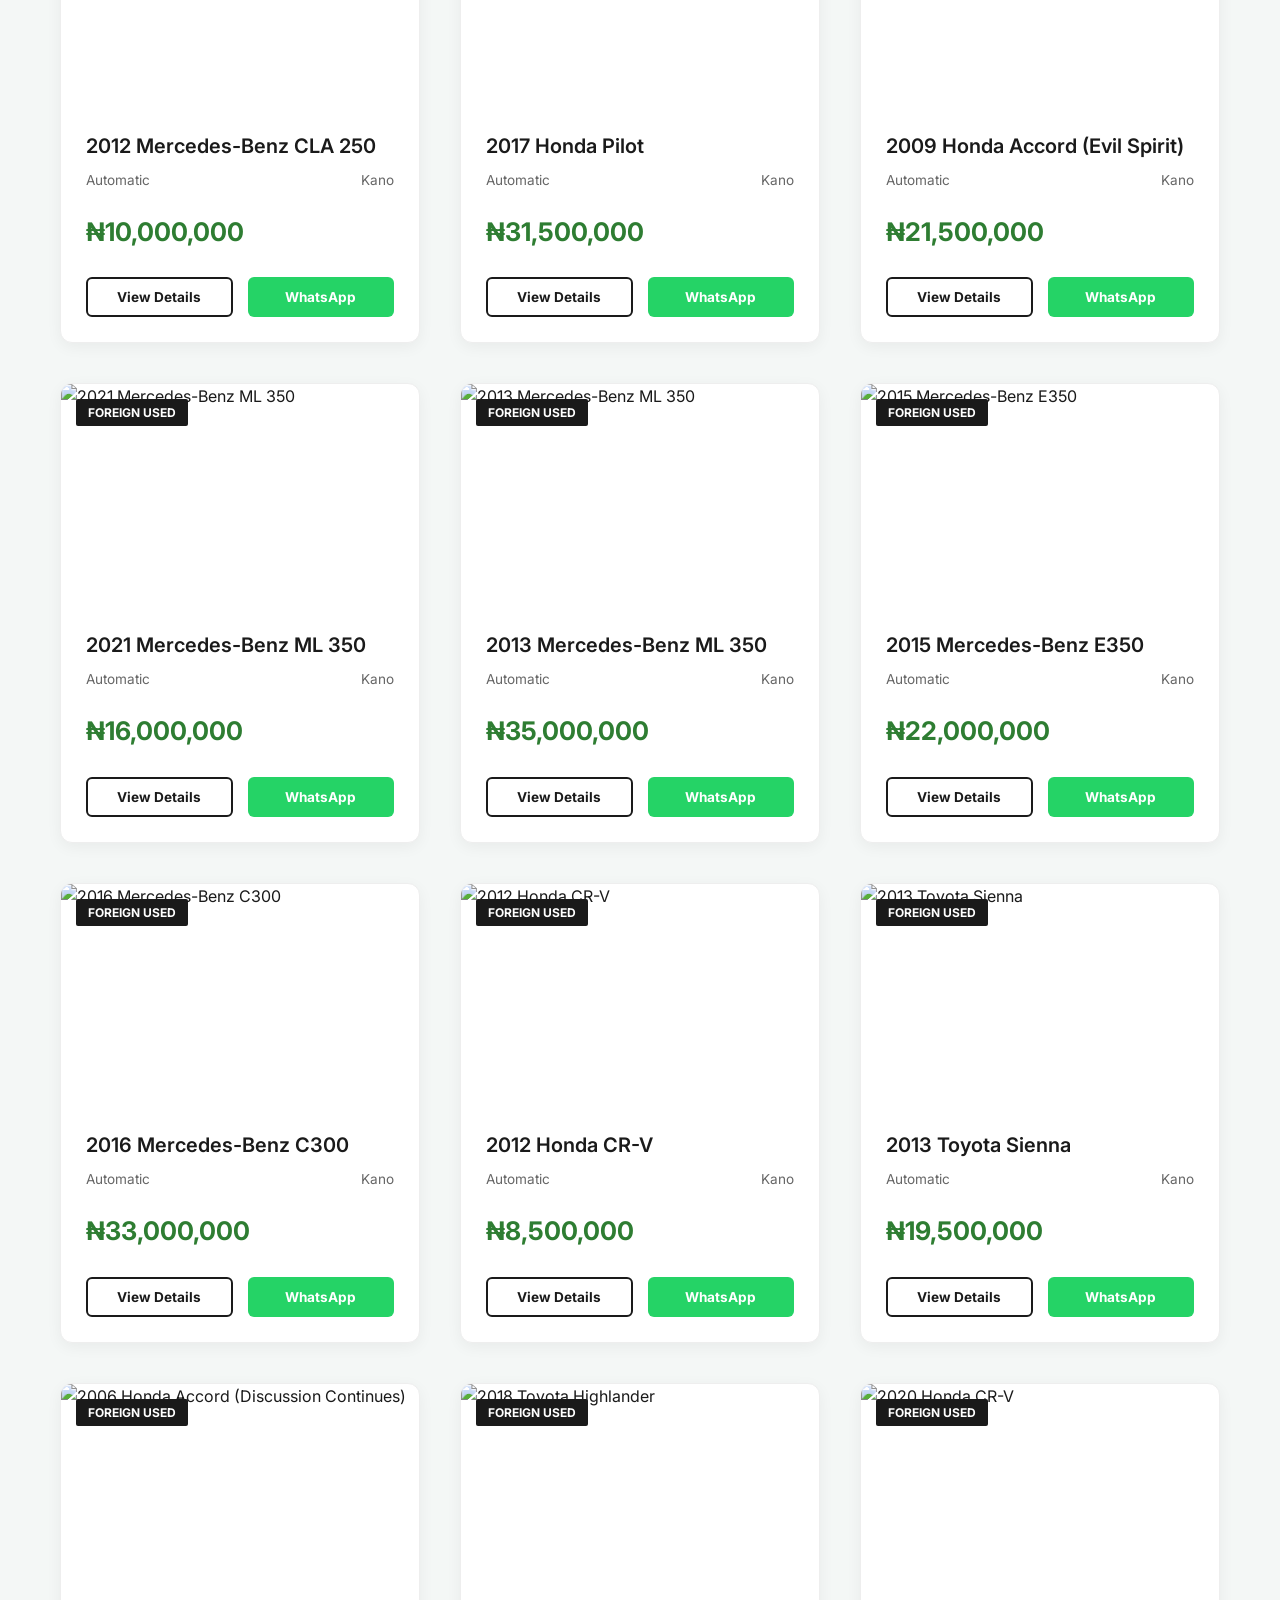
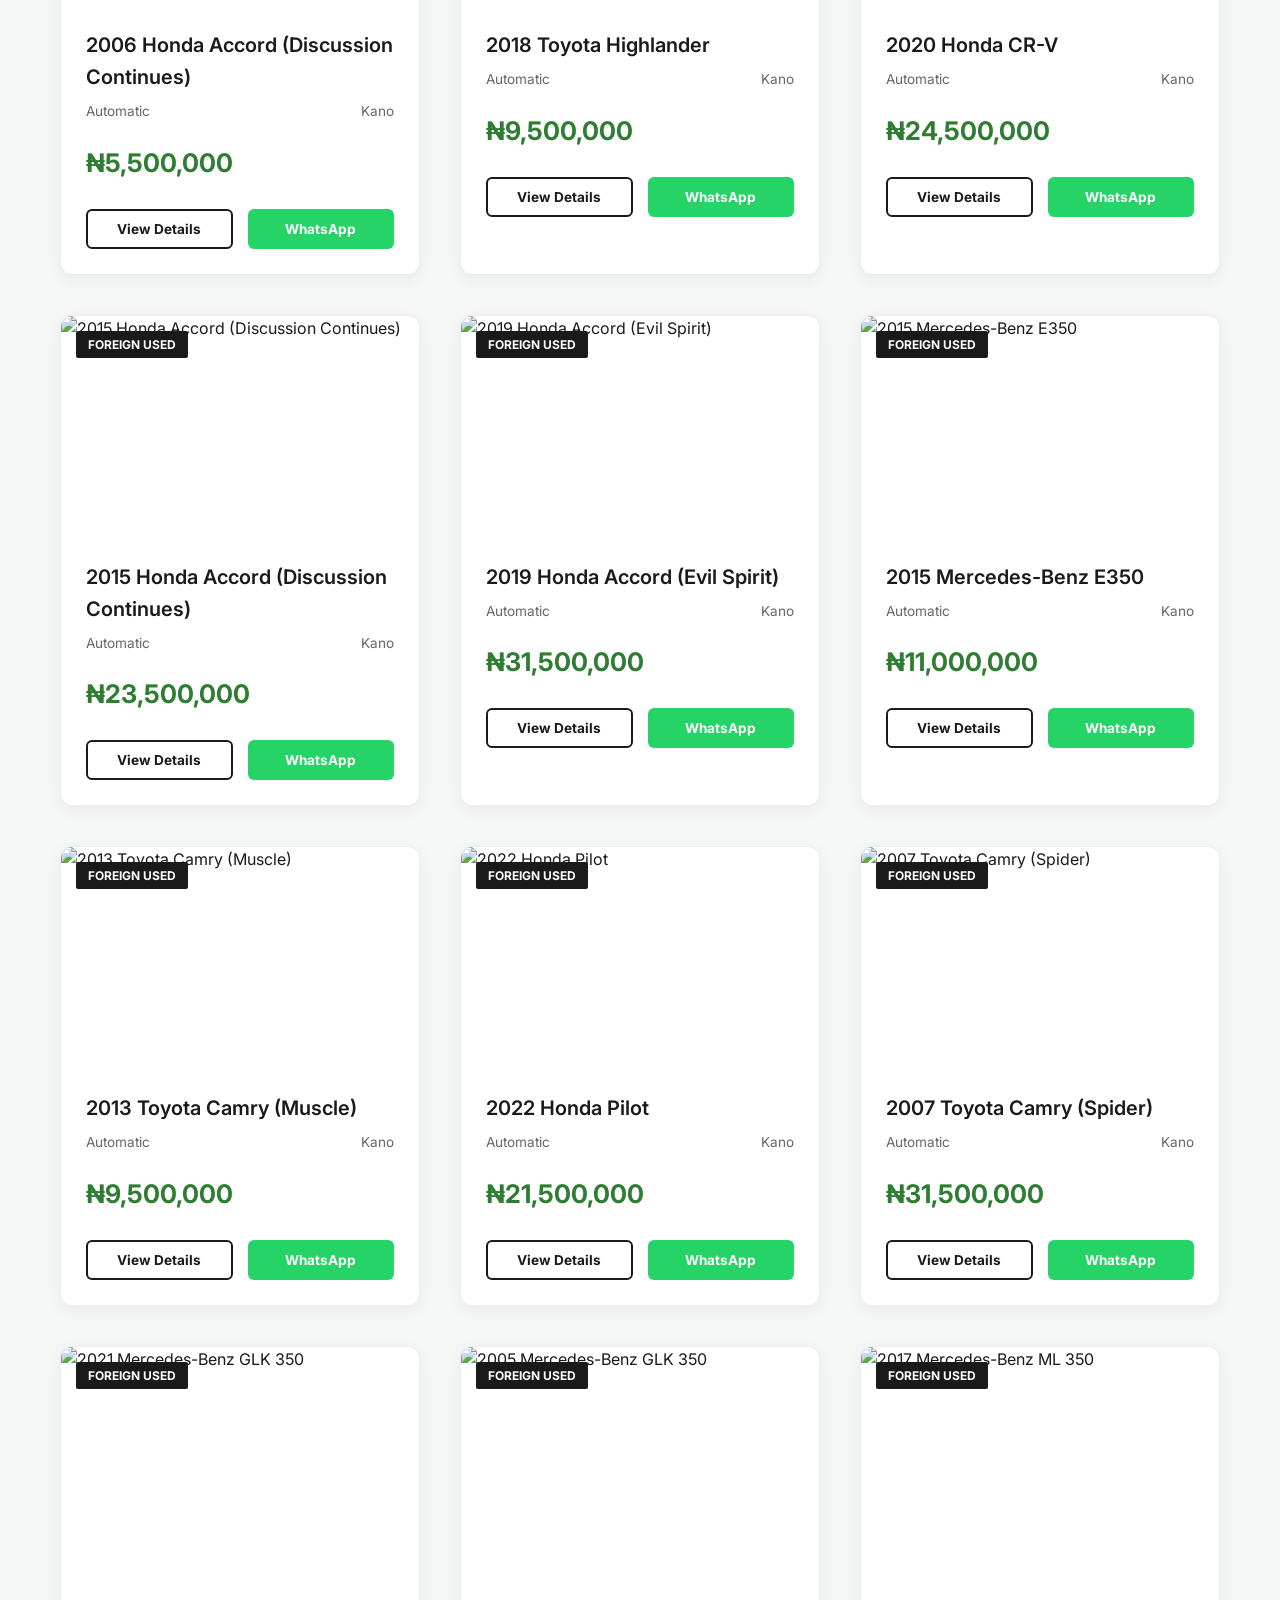
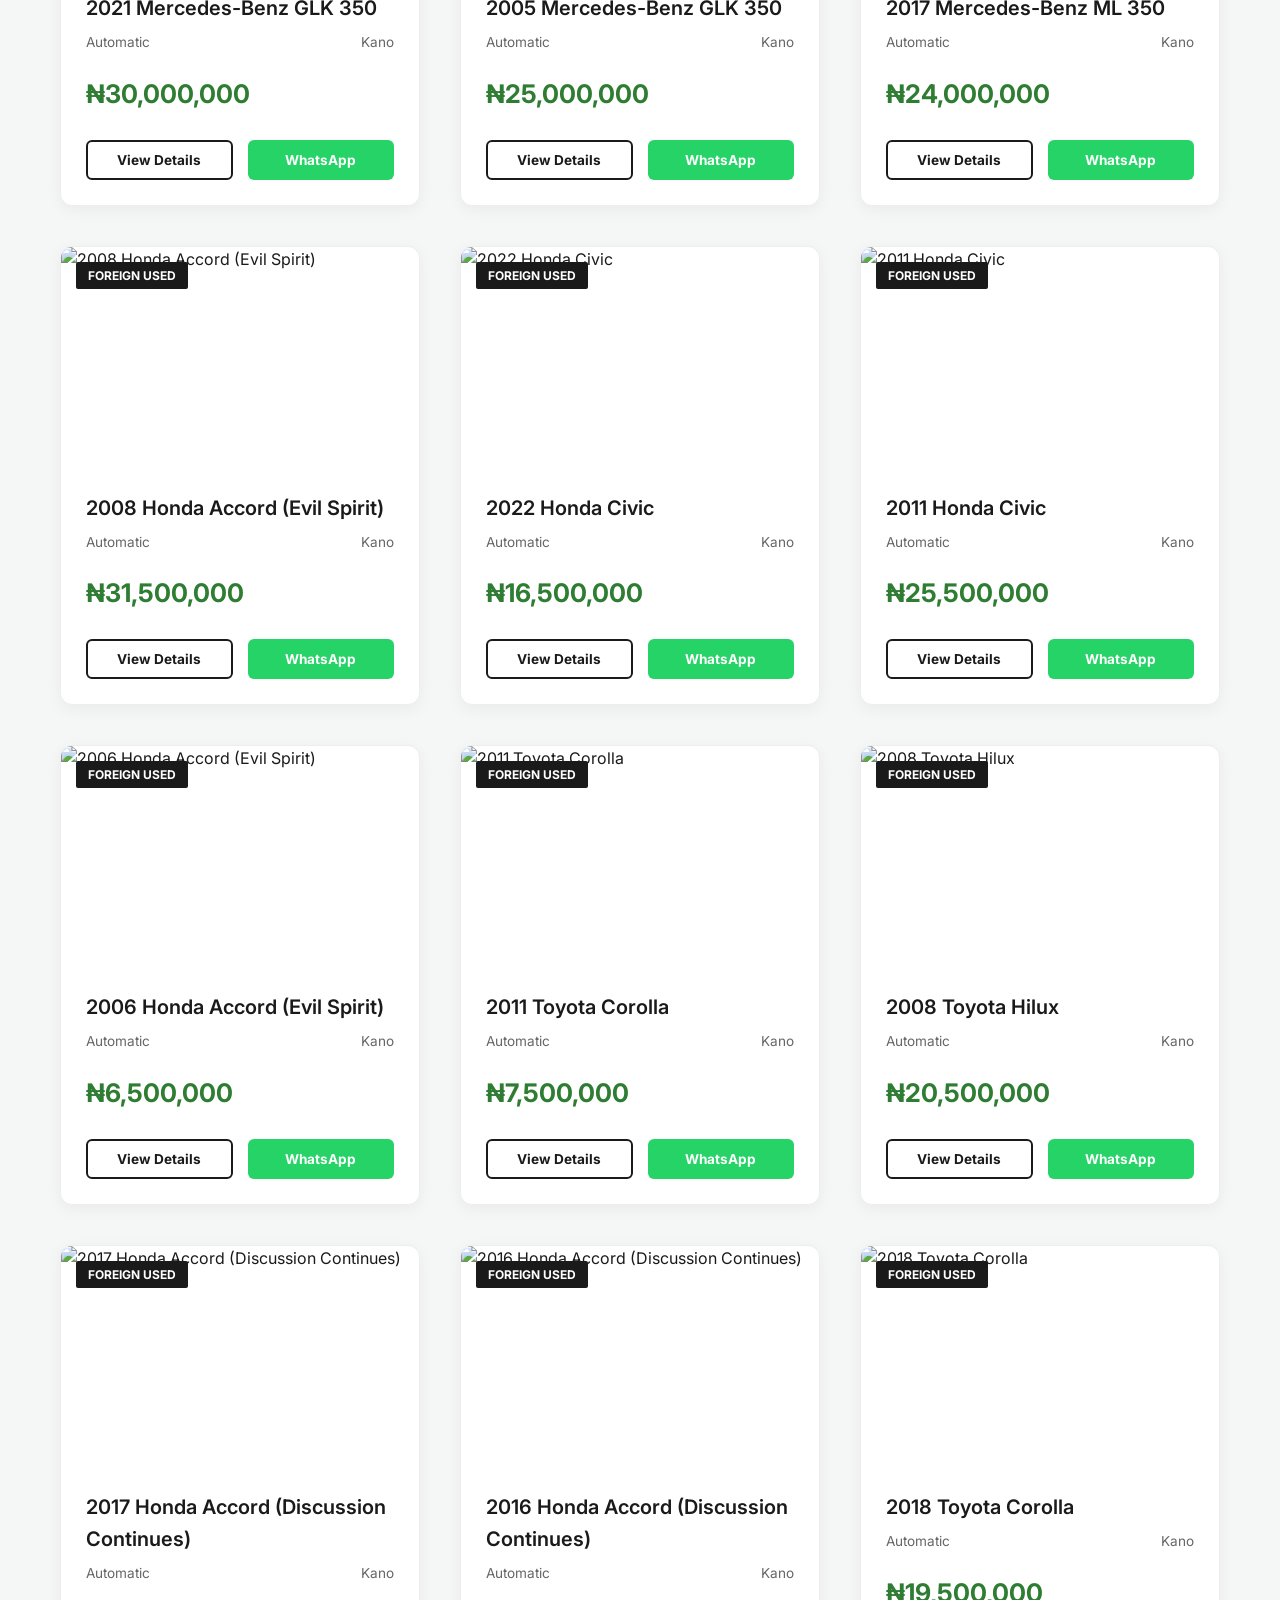
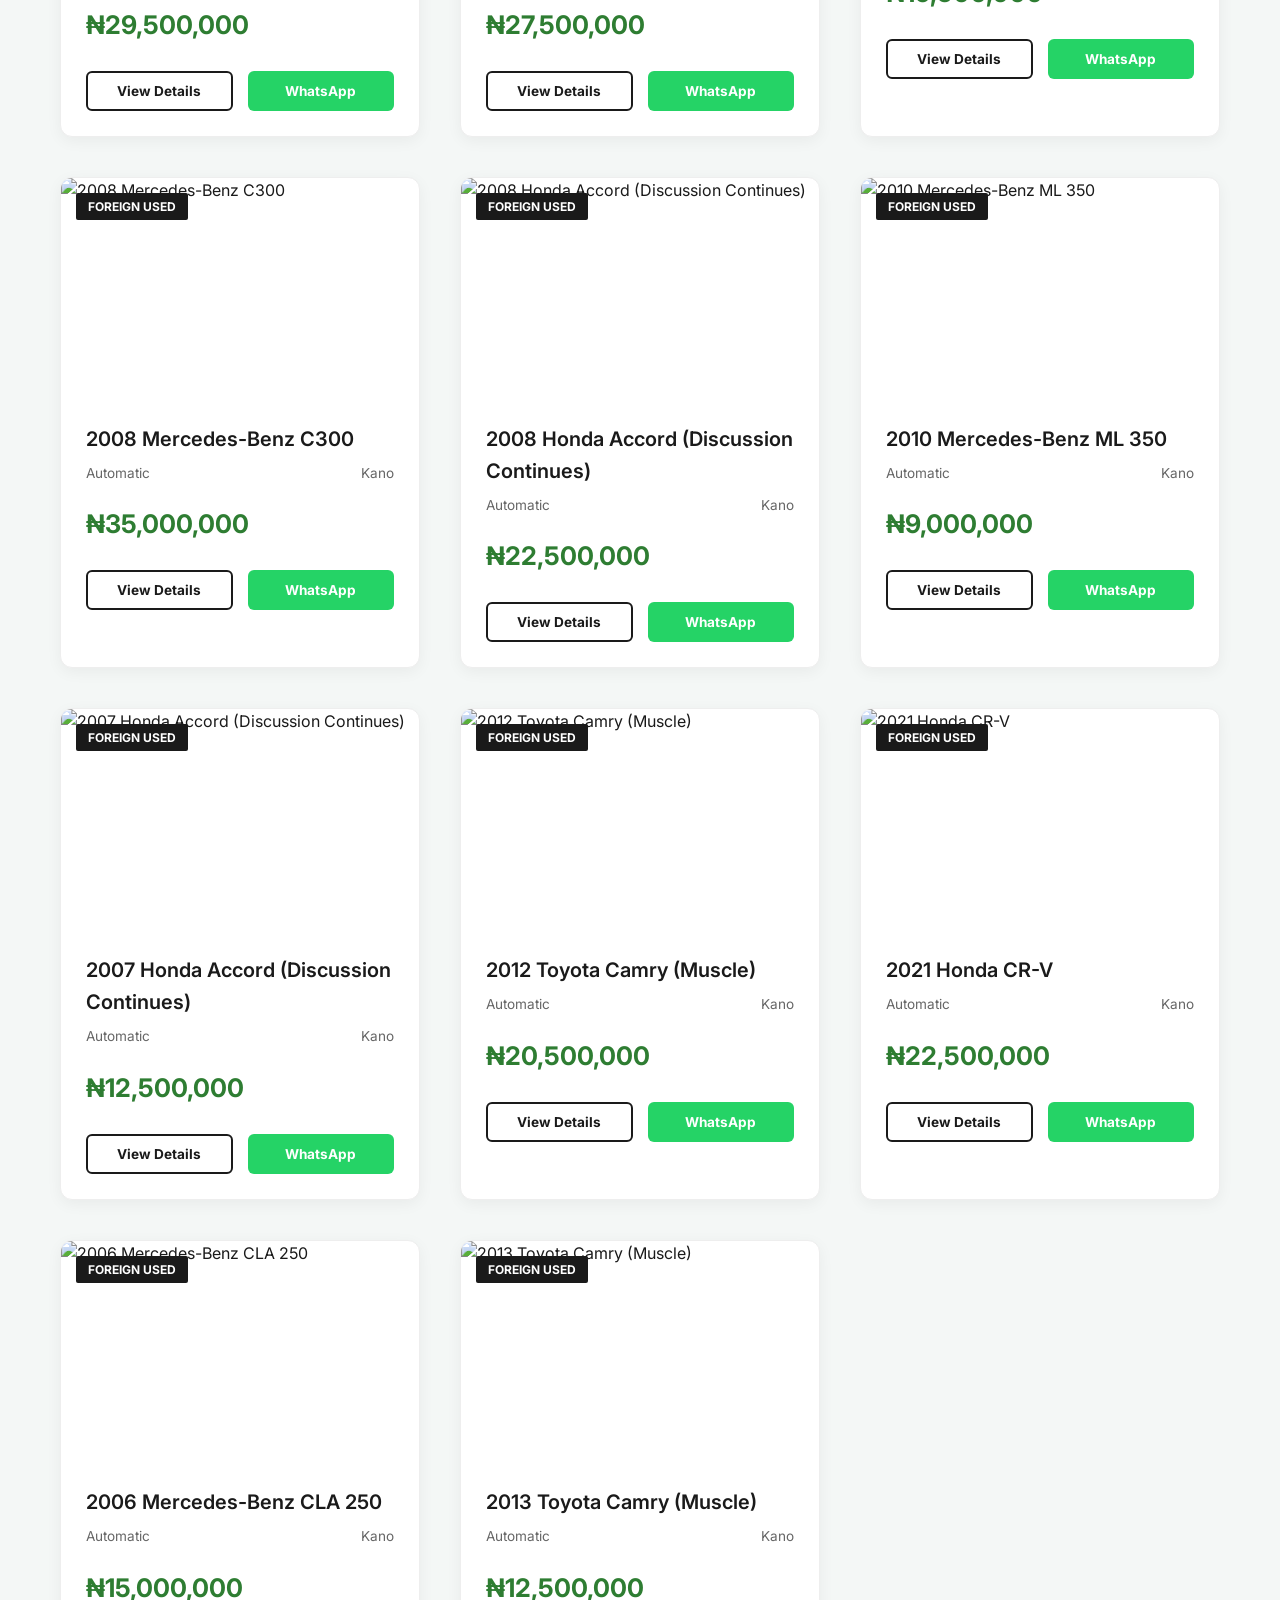
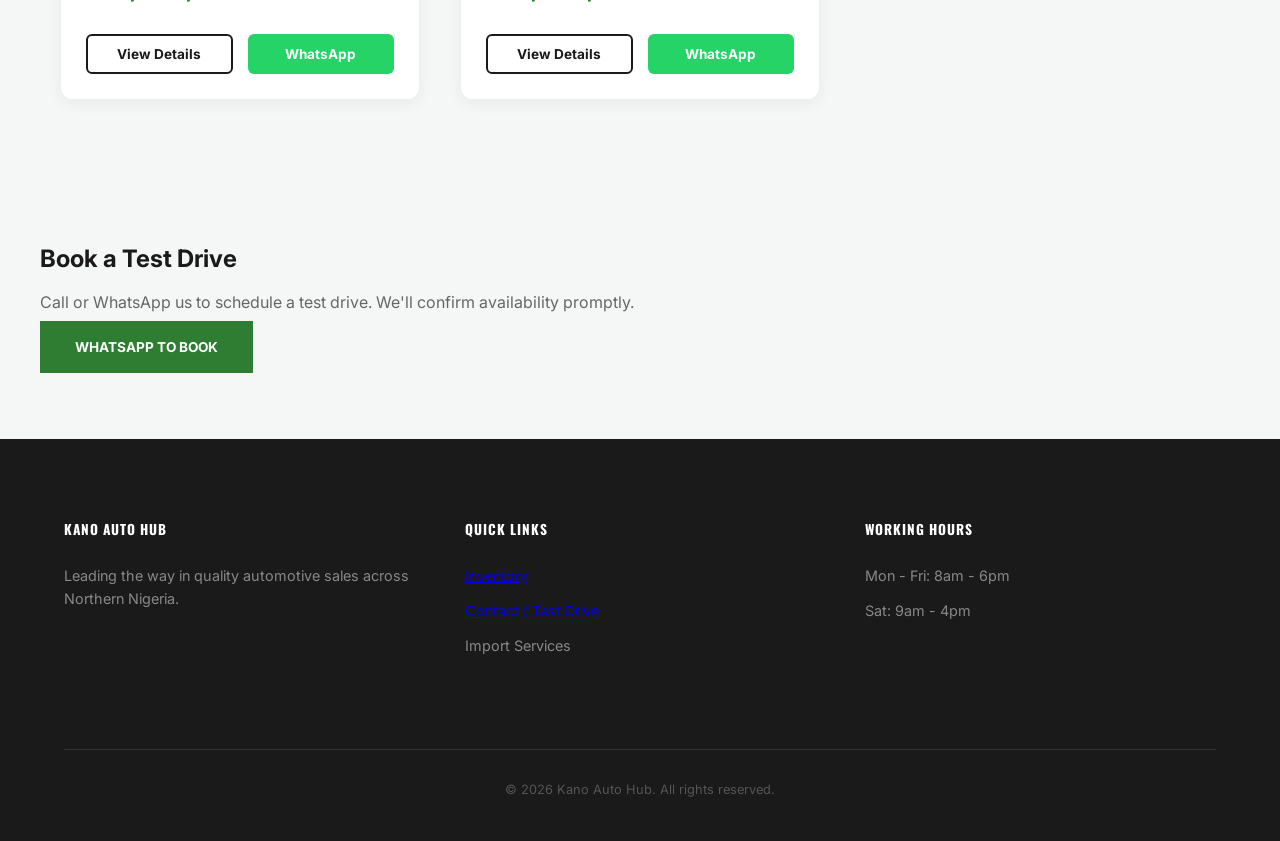
==== commit c920bce3: "Add files via upload" ====
--- a/index.html
+++ b/index.html
@@ -24,6 +24,7 @@
             <li><a href="#inventory">Inventory</a></li>
             <li><a href="#contact">Sell / Test Drive</a></li>
             <li><a href="https://wa.me/2348000000000" class="whatsapp-nav">WhatsApp Us</a></li>
+            <li><a href="login.html">Admin</a></li>
         </ul>
     </nav>
 </header>
@@ -58,7 +59,908 @@
 
 <section id="inventory" class="inventory-section">
     <div class="container">
-        <div class="car-grid" id="carGrid" aria-live="polite"></div>
+        <div class="car-grid">
+            <div class="car-card">
+                <div class="car-img-box">
+                    <img src="https://images.unsplash.com/photo-1621007947382-bb3c3994e3fb?auto=format&fit=crop&w=800&q=80" alt="2011 Toyota Corolla">
+                    <span class="condition-tag">Foreign Used</span>
+                </div>
+                <div class="car-details">
+                    <h3>2011 Toyota Corolla</h3>
+                    <div class="car-meta">
+                        <span>Automatic</span>
+                        <span>Kano</span>
+                    </div>
+                    <span class="car-price">₦15,500,000</span>
+                    <div class="card-actions">
+                        <a href="#" class="details-btn">View Details</a>
+                        <a href="https://wa.me/2348000000000?text=Hello%2C%20I%20saw%20the%202011%20Toyota%20Corolla%20for%20%E2%82%A615%2C500%2C000%20on%20your%20website.%20Is%20it%20still%20available%3F" class="wa-btn" target="_blank">WhatsApp</a>
+                    </div>
+                </div>
+            </div>
+            <div class="car-card">
+                <div class="car-img-box">
+                    <img src="https://images.unsplash.com/photo-1618843479313-40f8afb4b4d8?auto=format&fit=crop&w=800&q=80" alt="2010 Mercedes-Benz C300">
+                    <span class="condition-tag">Foreign Used</span>
+                </div>
+                <div class="car-details">
+                    <h3>2010 Mercedes-Benz C300</h3>
+                    <div class="car-meta">
+                        <span>Automatic</span>
+                        <span>Kano</span>
+                    </div>
+                    <span class="car-price">₦22,000,000</span>
+                    <div class="card-actions">
+                        <a href="#" class="details-btn">View Details</a>
+                        <a href="https://wa.me/2348000000000?text=Hello%2C%20I%20saw%20the%202010%20Mercedes-Benz%20C300%20for%20%E2%82%A622%2C000%2C000%20on%20your%20website.%20Is%20it%20still%20available%3F" class="wa-btn" target="_blank">WhatsApp</a>
+                    </div>
+                </div>
+            </div>
+            <div class="car-card">
+                <div class="car-img-box">
+                    <img src="https://images.unsplash.com/photo-1621007947382-bb3c3994e3fb?auto=format&fit=crop&w=800&q=80" alt="2012 Toyota RAV4">
+                    <span class="condition-tag">Foreign Used</span>
+                </div>
+                <div class="car-details">
+                    <h3>2012 Toyota RAV4</h3>
+                    <div class="car-meta">
+                        <span>Automatic</span>
+                        <span>Kano</span>
+                    </div>
+                    <span class="car-price">₦29,500,000</span>
+                    <div class="card-actions">
+                        <a href="#" class="details-btn">View Details</a>
+                        <a href="https://wa.me/2348000000000?text=Hello%2C%20I%20saw%20the%202012%20Toyota%20RAV4%20for%20%E2%82%A629%2C500%2C000%20on%20your%20website.%20Is%20it%20still%20available%3F" class="wa-btn" target="_blank">WhatsApp</a>
+                    </div>
+                </div>
+            </div>
+            <div class="car-card">
+                <div class="car-img-box">
+                    <img src="https://images.unsplash.com/photo-1618843479313-40f8afb4b4d8?auto=format&fit=crop&w=800&q=80" alt="2013 Mercedes-Benz CLA 250">
+                    <span class="condition-tag">Foreign Used</span>
+                </div>
+                <div class="car-details">
+                    <h3>2013 Mercedes-Benz CLA 250</h3>
+                    <div class="car-meta">
+                        <span>Automatic</span>
+                        <span>Kano</span>
+                    </div>
+                    <span class="car-price">₦27,000,000</span>
+                    <div class="card-actions">
+                        <a href="#" class="details-btn">View Details</a>
+                        <a href="https://wa.me/2348000000000?text=Hello%2C%20I%20saw%20the%202013%20Mercedes-Benz%20CLA%20250%20for%20%E2%82%A627%2C000%2C000%20on%20your%20website.%20Is%20it%20still%20available%3F" class="wa-btn" target="_blank">WhatsApp</a>
+                    </div>
+                </div>
+            </div>
+            <div class="car-card">
+                <div class="car-img-box">
+                    <img src="https://images.unsplash.com/photo-1618843479313-40f8afb4b4d8?auto=format&fit=crop&w=800&q=80" alt="2018 Mercedes-Benz E350">
+                    <span class="condition-tag">Foreign Used</span>
+                </div>
+                <div class="car-details">
+                    <h3>2018 Mercedes-Benz E350</h3>
+                    <div class="car-meta">
+                        <span>Automatic</span>
+                        <span>Kano</span>
+                    </div>
+                    <span class="car-price">₦37,000,000</span>
+                    <div class="card-actions">
+                        <a href="#" class="details-btn">View Details</a>
+                        <a href="https://wa.me/2348000000000?text=Hello%2C%20I%20saw%20the%202018%20Mercedes-Benz%20E350%20for%20%E2%82%A637%2C000%2C000%20on%20your%20website.%20Is%20it%20still%20available%3F" class="wa-btn" target="_blank">WhatsApp</a>
+                    </div>
+                </div>
+            </div>
+            <div class="car-card">
+                <div class="car-img-box">
+                    <img src="https://images.unsplash.com/photo-1599912027806-cfec9f5944b6?auto=format&fit=crop&w=800&q=80" alt="2015 Honda Accord (Evil Spirit)">
+                    <span class="condition-tag">Foreign Used</span>
+                </div>
+                <div class="car-details">
+                    <h3>2015 Honda Accord (Evil Spirit)</h3>
+                    <div class="car-meta">
+                        <span>Automatic</span>
+                        <span>Kano</span>
+                    </div>
+                    <span class="car-price">₦23,500,000</span>
+                    <div class="card-actions">
+                        <a href="#" class="details-btn">View Details</a>
+                        <a href="https://wa.me/2348000000000?text=Hello%2C%20I%20saw%20the%202015%20Honda%20Accord%20%28Evil%20Spirit%29%20for%20%E2%82%A623%2C500%2C000%20on%20your%20website.%20Is%20it%20still%20available%3F" class="wa-btn" target="_blank">WhatsApp</a>
+                    </div>
+                </div>
+            </div>
+            <div class="car-card">
+                <div class="car-img-box">
+                    <img src="https://images.unsplash.com/photo-1599912027806-cfec9f5944b6?auto=format&fit=crop&w=800&q=80" alt="2011 Honda Pilot">
+                    <span class="condition-tag">Foreign Used</span>
+                </div>
+                <div class="car-details">
+                    <h3>2011 Honda Pilot</h3>
+                    <div class="car-meta">
+                        <span>Automatic</span>
+                        <span>Kano</span>
+                    </div>
+                    <span class="car-price">₦19,500,000</span>
+                    <div class="card-actions">
+                        <a href="#" class="details-btn">View Details</a>
+                        <a href="https://wa.me/2348000000000?text=Hello%2C%20I%20saw%20the%202011%20Honda%20Pilot%20for%20%E2%82%A619%2C500%2C000%20on%20your%20website.%20Is%20it%20still%20available%3F" class="wa-btn" target="_blank">WhatsApp</a>
+                    </div>
+                </div>
+            </div>
+            <div class="car-card">
+                <div class="car-img-box">
+                    <img src="https://images.unsplash.com/photo-1618843479313-40f8afb4b4d8?auto=format&fit=crop&w=800&q=80" alt="2020 Mercedes-Benz ML 350">
+                    <span class="condition-tag">Foreign Used</span>
+                </div>
+                <div class="car-details">
+                    <h3>2020 Mercedes-Benz ML 350</h3>
+                    <div class="car-meta">
+                        <span>Automatic</span>
+                        <span>Kano</span>
+                    </div>
+                    <span class="car-price">₦37,000,000</span>
+                    <div class="card-actions">
+                        <a href="#" class="details-btn">View Details</a>
+                        <a href="https://wa.me/2348000000000?text=Hello%2C%20I%20saw%20the%202020%20Mercedes-Benz%20ML%20350%20for%20%E2%82%A637%2C000%2C000%20on%20your%20website.%20Is%20it%20still%20available%3F" class="wa-btn" target="_blank">WhatsApp</a>
+                    </div>
+                </div>
+            </div>
+            <div class="car-card">
+                <div class="car-img-box">
+                    <img src="https://images.unsplash.com/photo-1599912027806-cfec9f5944b6?auto=format&fit=crop&w=800&q=80" alt="2021 Honda Accord (Discussion Continues)">
+                    <span class="condition-tag">Foreign Used</span>
+                </div>
+                <div class="car-details">
+                    <h3>2021 Honda Accord (Discussion Continues)</h3>
+                    <div class="car-meta">
+                        <span>Automatic</span>
+                        <span>Kano</span>
+                    </div>
+                    <span class="car-price">₦20,500,000</span>
+                    <div class="card-actions">
+                        <a href="#" class="details-btn">View Details</a>
+                        <a href="https://wa.me/2348000000000?text=Hello%2C%20I%20saw%20the%202021%20Honda%20Accord%20%28Discussion%20Continues%29%20for%20%E2%82%A620%2C500%2C000%20on%20your%20website.%20Is%20it%20still%20available%3F" class="wa-btn" target="_blank">WhatsApp</a>
+                    </div>
+                </div>
+            </div>
+            <div class="car-card">
+                <div class="car-img-box">
+                    <img src="https://images.unsplash.com/photo-1618843479313-40f8afb4b4d8?auto=format&fit=crop&w=800&q=80" alt="2014 Mercedes-Benz GLK 350">
+                    <span class="condition-tag">Foreign Used</span>
+                </div>
+                <div class="car-details">
+                    <h3>2014 Mercedes-Benz GLK 350</h3>
+                    <div class="car-meta">
+                        <span>Automatic</span>
+                        <span>Kano</span>
+                    </div>
+                    <span class="car-price">₦34,000,000</span>
+                    <div class="card-actions">
+                        <a href="#" class="details-btn">View Details</a>
+                        <a href="https://wa.me/2348000000000?text=Hello%2C%20I%20saw%20the%202014%20Mercedes-Benz%20GLK%20350%20for%20%E2%82%A634%2C000%2C000%20on%20your%20website.%20Is%20it%20still%20available%3F" class="wa-btn" target="_blank">WhatsApp</a>
+                    </div>
+                </div>
+            </div>
+            <div class="car-card">
+                <div class="car-img-box">
+                    <img src="https://images.unsplash.com/photo-1599912027806-cfec9f5944b6?auto=format&fit=crop&w=800&q=80" alt="2005 Honda Pilot">
+                    <span class="condition-tag">Foreign Used</span>
+                </div>
+                <div class="car-details">
+                    <h3>2005 Honda Pilot</h3>
+                    <div class="car-meta">
+                        <span>Automatic</span>
+                        <span>Kano</span>
+                    </div>
+                    <span class="car-price">₦31,500,000</span>
+                    <div class="card-actions">
+                        <a href="#" class="details-btn">View Details</a>
+                        <a href="https://wa.me/2348000000000?text=Hello%2C%20I%20saw%20the%202005%20Honda%20Pilot%20for%20%E2%82%A631%2C500%2C000%20on%20your%20website.%20Is%20it%20still%20available%3F" class="wa-btn" target="_blank">WhatsApp</a>
+                    </div>
+                </div>
+            </div>
+            <div class="car-card">
+                <div class="car-img-box">
+                    <img src="https://images.unsplash.com/photo-1618843479313-40f8afb4b4d8?auto=format&fit=crop&w=800&q=80" alt="2005 Mercedes-Benz C300">
+                    <span class="condition-tag">Foreign Used</span>
+                </div>
+                <div class="car-details">
+                    <h3>2005 Mercedes-Benz C300</h3>
+                    <div class="car-meta">
+                        <span>Automatic</span>
+                        <span>Kano</span>
+                    </div>
+                    <span class="car-price">₦20,000,000</span>
+                    <div class="card-actions">
+                        <a href="#" class="details-btn">View Details</a>
+                        <a href="https://wa.me/2348000000000?text=Hello%2C%20I%20saw%20the%202005%20Mercedes-Benz%20C300%20for%20%E2%82%A620%2C000%2C000%20on%20your%20website.%20Is%20it%20still%20available%3F" class="wa-btn" target="_blank">WhatsApp</a>
+                    </div>
+                </div>
+            </div>
+            <div class="car-card">
+                <div class="car-img-box">
+                    <img src="https://images.unsplash.com/photo-1618843479313-40f8afb4b4d8?auto=format&fit=crop&w=800&q=80" alt="2012 Mercedes-Benz CLA 250">
+                    <span class="condition-tag">Foreign Used</span>
+                </div>
+                <div class="car-details">
+                    <h3>2012 Mercedes-Benz CLA 250</h3>
+                    <div class="car-meta">
+                        <span>Automatic</span>
+                        <span>Kano</span>
+                    </div>
+                    <span class="car-price">₦10,000,000</span>
+                    <div class="card-actions">
+                        <a href="#" class="details-btn">View Details</a>
+                        <a href="https://wa.me/2348000000000?text=Hello%2C%20I%20saw%20the%202012%20Mercedes-Benz%20CLA%20250%20for%20%E2%82%A610%2C000%2C000%20on%20your%20website.%20Is%20it%20still%20available%3F" class="wa-btn" target="_blank">WhatsApp</a>
+                    </div>
+                </div>
+            </div>
+            <div class="car-card">
+                <div class="car-img-box">
+                    <img src="https://images.unsplash.com/photo-1599912027806-cfec9f5944b6?auto=format&fit=crop&w=800&q=80" alt="2017 Honda Pilot">
+                    <span class="condition-tag">Foreign Used</span>
+                </div>
+                <div class="car-details">
+                    <h3>2017 Honda Pilot</h3>
+                    <div class="car-meta">
+                        <span>Automatic</span>
+                        <span>Kano</span>
+                    </div>
+                    <span class="car-price">₦31,500,000</span>
+                    <div class="card-actions">
+                        <a href="#" class="details-btn">View Details</a>
+                        <a href="https://wa.me/2348000000000?text=Hello%2C%20I%20saw%20the%202017%20Honda%20Pilot%20for%20%E2%82%A631%2C500%2C000%20on%20your%20website.%20Is%20it%20still%20available%3F" class="wa-btn" target="_blank">WhatsApp</a>
+                    </div>
+                </div>
+            </div>
+            <div class="car-card">
+                <div class="car-img-box">
+                    <img src="https://images.unsplash.com/photo-1599912027806-cfec9f5944b6?auto=format&fit=crop&w=800&q=80" alt="2009 Honda Accord (Evil Spirit)">
+                    <span class="condition-tag">Foreign Used</span>
+                </div>
+                <div class="car-details">
+                    <h3>2009 Honda Accord (Evil Spirit)</h3>
+                    <div class="car-meta">
+                        <span>Automatic</span>
+                        <span>Kano</span>
+                    </div>
+                    <span class="car-price">₦21,500,000</span>
+                    <div class="card-actions">
+                        <a href="#" class="details-btn">View Details</a>
+                        <a href="https://wa.me/2348000000000?text=Hello%2C%20I%20saw%20the%202009%20Honda%20Accord%20%28Evil%20Spirit%29%20for%20%E2%82%A621%2C500%2C000%20on%20your%20website.%20Is%20it%20still%20available%3F" class="wa-btn" target="_blank">WhatsApp</a>
+                    </div>
+                </div>
+            </div>
+            <div class="car-card">
+                <div class="car-img-box">
+                    <img src="https://images.unsplash.com/photo-1618843479313-40f8afb4b4d8?auto=format&fit=crop&w=800&q=80" alt="2021 Mercedes-Benz ML 350">
+                    <span class="condition-tag">Foreign Used</span>
+                </div>
+                <div class="car-details">
+                    <h3>2021 Mercedes-Benz ML 350</h3>
+                    <div class="car-meta">
+                        <span>Automatic</span>
+                        <span>Kano</span>
+                    </div>
+                    <span class="car-price">₦16,000,000</span>
+                    <div class="card-actions">
+                        <a href="#" class="details-btn">View Details</a>
+                        <a href="https://wa.me/2348000000000?text=Hello%2C%20I%20saw%20the%202021%20Mercedes-Benz%20ML%20350%20for%20%E2%82%A616%2C000%2C000%20on%20your%20website.%20Is%20it%20still%20available%3F" class="wa-btn" target="_blank">WhatsApp</a>
+                    </div>
+                </div>
+            </div>
+            <div class="car-card">
+                <div class="car-img-box">
+                    <img src="https://images.unsplash.com/photo-1618843479313-40f8afb4b4d8?auto=format&fit=crop&w=800&q=80" alt="2013 Mercedes-Benz ML 350">
+                    <span class="condition-tag">Foreign Used</span>
+                </div>
+                <div class="car-details">
+                    <h3>2013 Mercedes-Benz ML 350</h3>
+                    <div class="car-meta">
+                        <span>Automatic</span>
+                        <span>Kano</span>
+                    </div>
+                    <span class="car-price">₦35,000,000</span>
+                    <div class="card-actions">
+                        <a href="#" class="details-btn">View Details</a>
+                        <a href="https://wa.me/2348000000000?text=Hello%2C%20I%20saw%20the%202013%20Mercedes-Benz%20ML%20350%20for%20%E2%82%A635%2C000%2C000%20on%20your%20website.%20Is%20it%20still%20available%3F" class="wa-btn" target="_blank">WhatsApp</a>
+                    </div>
+                </div>
+            </div>
+            <div class="car-card">
+                <div class="car-img-box">
+                    <img src="https://images.unsplash.com/photo-1618843479313-40f8afb4b4d8?auto=format&fit=crop&w=800&q=80" alt="2015 Mercedes-Benz E350">
+                    <span class="condition-tag">Foreign Used</span>
+                </div>
+                <div class="car-details">
+                    <h3>2015 Mercedes-Benz E350</h3>
+                    <div class="car-meta">
+                        <span>Automatic</span>
+                        <span>Kano</span>
+                    </div>
+                    <span class="car-price">₦22,000,000</span>
+                    <div class="card-actions">
+                        <a href="#" class="details-btn">View Details</a>
+                        <a href="https://wa.me/2348000000000?text=Hello%2C%20I%20saw%20the%202015%20Mercedes-Benz%20E350%20for%20%E2%82%A622%2C000%2C000%20on%20your%20website.%20Is%20it%20still%20available%3F" class="wa-btn" target="_blank">WhatsApp</a>
+                    </div>
+                </div>
+            </div>
+            <div class="car-card">
+                <div class="car-img-box">
+                    <img src="https://images.unsplash.com/photo-1618843479313-40f8afb4b4d8?auto=format&fit=crop&w=800&q=80" alt="2016 Mercedes-Benz C300">
+                    <span class="condition-tag">Foreign Used</span>
+                </div>
+                <div class="car-details">
+                    <h3>2016 Mercedes-Benz C300</h3>
+                    <div class="car-meta">
+                        <span>Automatic</span>
+                        <span>Kano</span>
+                    </div>
+                    <span class="car-price">₦33,000,000</span>
+                    <div class="card-actions">
+                        <a href="#" class="details-btn">View Details</a>
+                        <a href="https://wa.me/2348000000000?text=Hello%2C%20I%20saw%20the%202016%20Mercedes-Benz%20C300%20for%20%E2%82%A633%2C000%2C000%20on%20your%20website.%20Is%20it%20still%20available%3F" class="wa-btn" target="_blank">WhatsApp</a>
+                    </div>
+                </div>
+            </div>
+            <div class="car-card">
+                <div class="car-img-box">
+                    <img src="https://images.unsplash.com/photo-1599912027806-cfec9f5944b6?auto=format&fit=crop&w=800&q=80" alt="2012 Honda CR-V">
+                    <span class="condition-tag">Foreign Used</span>
+                </div>
+                <div class="car-details">
+                    <h3>2012 Honda CR-V</h3>
+                    <div class="car-meta">
+                        <span>Automatic</span>
+                        <span>Kano</span>
+                    </div>
+                    <span class="car-price">₦8,500,000</span>
+                    <div class="card-actions">
+                        <a href="#" class="details-btn">View Details</a>
+                        <a href="https://wa.me/2348000000000?text=Hello%2C%20I%20saw%20the%202012%20Honda%20CR-V%20for%20%E2%82%A68%2C500%2C000%20on%20your%20website.%20Is%20it%20still%20available%3F" class="wa-btn" target="_blank">WhatsApp</a>
+                    </div>
+                </div>
+            </div>
+            <div class="car-card">
+                <div class="car-img-box">
+                    <img src="https://images.unsplash.com/photo-1621007947382-bb3c3994e3fb?auto=format&fit=crop&w=800&q=80" alt="2013 Toyota Sienna">
+                    <span class="condition-tag">Foreign Used</span>
+                </div>
+                <div class="car-details">
+                    <h3>2013 Toyota Sienna</h3>
+                    <div class="car-meta">
+                        <span>Automatic</span>
+                        <span>Kano</span>
+                    </div>
+                    <span class="car-price">₦19,500,000</span>
+                    <div class="card-actions">
+                        <a href="#" class="details-btn">View Details</a>
+                        <a href="https://wa.me/2348000000000?text=Hello%2C%20I%20saw%20the%202013%20Toyota%20Sienna%20for%20%E2%82%A619%2C500%2C000%20on%20your%20website.%20Is%20it%20still%20available%3F" class="wa-btn" target="_blank">WhatsApp</a>
+                    </div>
+                </div>
+            </div>
+            <div class="car-card">
+                <div class="car-img-box">
+                    <img src="https://images.unsplash.com/photo-1599912027806-cfec9f5944b6?auto=format&fit=crop&w=800&q=80" alt="2006 Honda Accord (Discussion Continues)">
+                    <span class="condition-tag">Foreign Used</span>
+                </div>
+                <div class="car-details">
+                    <h3>2006 Honda Accord (Discussion Continues)</h3>
+                    <div class="car-meta">
+                        <span>Automatic</span>
+                        <span>Kano</span>
+                    </div>
+                    <span class="car-price">₦5,500,000</span>
+                    <div class="card-actions">
+                        <a href="#" class="details-btn">View Details</a>
+                        <a href="https://wa.me/2348000000000?text=Hello%2C%20I%20saw%20the%202006%20Honda%20Accord%20%28Discussion%20Continues%29%20for%20%E2%82%A65%2C500%2C000%20on%20your%20website.%20Is%20it%20still%20available%3F" class="wa-btn" target="_blank">WhatsApp</a>
+                    </div>
+                </div>
+            </div>
+            <div class="car-card">
+                <div class="car-img-box">
+                    <img src="https://images.unsplash.com/photo-1621007947382-bb3c3994e3fb?auto=format&fit=crop&w=800&q=80" alt="2018 Toyota Highlander">
+                    <span class="condition-tag">Foreign Used</span>
+                </div>
+                <div class="car-details">
+                    <h3>2018 Toyota Highlander</h3>
+                    <div class="car-meta">
+                        <span>Automatic</span>
+                        <span>Kano</span>
+                    </div>
+                    <span class="car-price">₦9,500,000</span>
+                    <div class="card-actions">
+                        <a href="#" class="details-btn">View Details</a>
+                        <a href="https://wa.me/2348000000000?text=Hello%2C%20I%20saw%20the%202018%20Toyota%20Highlander%20for%20%E2%82%A69%2C500%2C000%20on%20your%20website.%20Is%20it%20still%20available%3F" class="wa-btn" target="_blank">WhatsApp</a>
+                    </div>
+                </div>
+            </div>
+            <div class="car-card">
+                <div class="car-img-box">
+                    <img src="https://images.unsplash.com/photo-1599912027806-cfec9f5944b6?auto=format&fit=crop&w=800&q=80" alt="2020 Honda CR-V">
+                    <span class="condition-tag">Foreign Used</span>
+                </div>
+                <div class="car-details">
+                    <h3>2020 Honda CR-V</h3>
+                    <div class="car-meta">
+                        <span>Automatic</span>
+                        <span>Kano</span>
+                    </div>
+                    <span class="car-price">₦24,500,000</span>
+                    <div class="card-actions">
+                        <a href="#" class="details-btn">View Details</a>
+                        <a href="https://wa.me/2348000000000?text=Hello%2C%20I%20saw%20the%202020%20Honda%20CR-V%20for%20%E2%82%A624%2C500%2C000%20on%20your%20website.%20Is%20it%20still%20available%3F" class="wa-btn" target="_blank">WhatsApp</a>
+                    </div>
+                </div>
+            </div>
+            <div class="car-card">
+                <div class="car-img-box">
+                    <img src="https://images.unsplash.com/photo-1599912027806-cfec9f5944b6?auto=format&fit=crop&w=800&q=80" alt="2015 Honda Accord (Discussion Continues)">
+                    <span class="condition-tag">Foreign Used</span>
+                </div>
+                <div class="car-details">
+                    <h3>2015 Honda Accord (Discussion Continues)</h3>
+                    <div class="car-meta">
+                        <span>Automatic</span>
+                        <span>Kano</span>
+                    </div>
+                    <span class="car-price">₦23,500,000</span>
+                    <div class="card-actions">
+                        <a href="#" class="details-btn">View Details</a>
+                        <a href="https://wa.me/2348000000000?text=Hello%2C%20I%20saw%20the%202015%20Honda%20Accord%20%28Discussion%20Continues%29%20for%20%E2%82%A623%2C500%2C000%20on%20your%20website.%20Is%20it%20still%20available%3F" class="wa-btn" target="_blank">WhatsApp</a>
+                    </div>
+                </div>
+            </div>
+            <div class="car-card">
+                <div class="car-img-box">
+                    <img src="https://images.unsplash.com/photo-1599912027806-cfec9f5944b6?auto=format&fit=crop&w=800&q=80" alt="2019 Honda Accord (Evil Spirit)">
+                    <span class="condition-tag">Foreign Used</span>
+                </div>
+                <div class="car-details">
+                    <h3>2019 Honda Accord (Evil Spirit)</h3>
+                    <div class="car-meta">
+                        <span>Automatic</span>
+                        <span>Kano</span>
+                    </div>
+                    <span class="car-price">₦31,500,000</span>
+                    <div class="card-actions">
+                        <a href="#" class="details-btn">View Details</a>
+                        <a href="https://wa.me/2348000000000?text=Hello%2C%20I%20saw%20the%202019%20Honda%20Accord%20%28Evil%20Spirit%29%20for%20%E2%82%A631%2C500%2C000%20on%20your%20website.%20Is%20it%20still%20available%3F" class="wa-btn" target="_blank">WhatsApp</a>
+                    </div>
+                </div>
+            </div>
+            <div class="car-card">
+                <div class="car-img-box">
+                    <img src="https://images.unsplash.com/photo-1618843479313-40f8afb4b4d8?auto=format&fit=crop&w=800&q=80" alt="2015 Mercedes-Benz E350">
+                    <span class="condition-tag">Foreign Used</span>
+                </div>
+                <div class="car-details">
+                    <h3>2015 Mercedes-Benz E350</h3>
+                    <div class="car-meta">
+                        <span>Automatic</span>
+                        <span>Kano</span>
+                    </div>
+                    <span class="car-price">₦11,000,000</span>
+                    <div class="card-actions">
+                        <a href="#" class="details-btn">View Details</a>
+                        <a href="https://wa.me/2348000000000?text=Hello%2C%20I%20saw%20the%202015%20Mercedes-Benz%20E350%20for%20%E2%82%A611%2C000%2C000%20on%20your%20website.%20Is%20it%20still%20available%3F" class="wa-btn" target="_blank">WhatsApp</a>
+                    </div>
+                </div>
+            </div>
+            <div class="car-card">
+                <div class="car-img-box">
+                    <img src="https://images.unsplash.com/photo-1621007947382-bb3c3994e3fb?auto=format&fit=crop&w=800&q=80" alt="2013 Toyota Camry (Muscle)">
+                    <span class="condition-tag">Foreign Used</span>
+                </div>
+                <div class="car-details">
+                    <h3>2013 Toyota Camry (Muscle)</h3>
+                    <div class="car-meta">
+                        <span>Automatic</span>
+                        <span>Kano</span>
+                    </div>
+                    <span class="car-price">₦9,500,000</span>
+                    <div class="card-actions">
+                        <a href="#" class="details-btn">View Details</a>
+                        <a href="https://wa.me/2348000000000?text=Hello%2C%20I%20saw%20the%202013%20Toyota%20Camry%20%28Muscle%29%20for%20%E2%82%A69%2C500%2C000%20on%20your%20website.%20Is%20it%20still%20available%3F" class="wa-btn" target="_blank">WhatsApp</a>
+                    </div>
+                </div>
+            </div>
+            <div class="car-card">
+                <div class="car-img-box">
+                    <img src="https://images.unsplash.com/photo-1599912027806-cfec9f5944b6?auto=format&fit=crop&w=800&q=80" alt="2022 Honda Pilot">
+                    <span class="condition-tag">Foreign Used</span>
+                </div>
+                <div class="car-details">
+                    <h3>2022 Honda Pilot</h3>
+                    <div class="car-meta">
+                        <span>Automatic</span>
+                        <span>Kano</span>
+                    </div>
+                    <span class="car-price">₦21,500,000</span>
+                    <div class="card-actions">
+                        <a href="#" class="details-btn">View Details</a>
+                        <a href="https://wa.me/2348000000000?text=Hello%2C%20I%20saw%20the%202022%20Honda%20Pilot%20for%20%E2%82%A621%2C500%2C000%20on%20your%20website.%20Is%20it%20still%20available%3F" class="wa-btn" target="_blank">WhatsApp</a>
+                    </div>
+                </div>
+            </div>
+            <div class="car-card">
+                <div class="car-img-box">
+                    <img src="https://images.unsplash.com/photo-1621007947382-bb3c3994e3fb?auto=format&fit=crop&w=800&q=80" alt="2007 Toyota Camry (Spider)">
+                    <span class="condition-tag">Foreign Used</span>
+                </div>
+                <div class="car-details">
+                    <h3>2007 Toyota Camry (Spider)</h3>
+                    <div class="car-meta">
+                        <span>Automatic</span>
+                        <span>Kano</span>
+                    </div>
+                    <span class="car-price">₦31,500,000</span>
+                    <div class="card-actions">
+                        <a href="#" class="details-btn">View Details</a>
+                        <a href="https://wa.me/2348000000000?text=Hello%2C%20I%20saw%20the%202007%20Toyota%20Camry%20%28Spider%29%20for%20%E2%82%A631%2C500%2C000%20on%20your%20website.%20Is%20it%20still%20available%3F" class="wa-btn" target="_blank">WhatsApp</a>
+                    </div>
+                </div>
+            </div>
+            <div class="car-card">
+                <div class="car-img-box">
+                    <img src="https://images.unsplash.com/photo-1618843479313-40f8afb4b4d8?auto=format&fit=crop&w=800&q=80" alt="2021 Mercedes-Benz GLK 350">
+                    <span class="condition-tag">Foreign Used</span>
+                </div>
+                <div class="car-details">
+                    <h3>2021 Mercedes-Benz GLK 350</h3>
+                    <div class="car-meta">
+                        <span>Automatic</span>
+                        <span>Kano</span>
+                    </div>
+                    <span class="car-price">₦30,000,000</span>
+                    <div class="card-actions">
+                        <a href="#" class="details-btn">View Details</a>
+                        <a href="https://wa.me/2348000000000?text=Hello%2C%20I%20saw%20the%202021%20Mercedes-Benz%20GLK%20350%20for%20%E2%82%A630%2C000%2C000%20on%20your%20website.%20Is%20it%20still%20available%3F" class="wa-btn" target="_blank">WhatsApp</a>
+                    </div>
+                </div>
+            </div>
+            <div class="car-card">
+                <div class="car-img-box">
+                    <img src="https://images.unsplash.com/photo-1618843479313-40f8afb4b4d8?auto=format&fit=crop&w=800&q=80" alt="2005 Mercedes-Benz GLK 350">
+                    <span class="condition-tag">Foreign Used</span>
+                </div>
+                <div class="car-details">
+                    <h3>2005 Mercedes-Benz GLK 350</h3>
+                    <div class="car-meta">
+                        <span>Automatic</span>
+                        <span>Kano</span>
+                    </div>
+                    <span class="car-price">₦25,000,000</span>
+                    <div class="card-actions">
+                        <a href="#" class="details-btn">View Details</a>
+                        <a href="https://wa.me/2348000000000?text=Hello%2C%20I%20saw%20the%202005%20Mercedes-Benz%20GLK%20350%20for%20%E2%82%A625%2C000%2C000%20on%20your%20website.%20Is%20it%20still%20available%3F" class="wa-btn" target="_blank">WhatsApp</a>
+                    </div>
+                </div>
+            </div>
+            <div class="car-card">
+                <div class="car-img-box">
+                    <img src="https://images.unsplash.com/photo-1618843479313-40f8afb4b4d8?auto=format&fit=crop&w=800&q=80" alt="2017 Mercedes-Benz ML 350">
+                    <span class="condition-tag">Foreign Used</span>
+                </div>
+                <div class="car-details">
+                    <h3>2017 Mercedes-Benz ML 350</h3>
+                    <div class="car-meta">
+                        <span>Automatic</span>
+                        <span>Kano</span>
+                    </div>
+                    <span class="car-price">₦24,000,000</span>
+                    <div class="card-actions">
+                        <a href="#" class="details-btn">View Details</a>
+                        <a href="https://wa.me/2348000000000?text=Hello%2C%20I%20saw%20the%202017%20Mercedes-Benz%20ML%20350%20for%20%E2%82%A624%2C000%2C000%20on%20your%20website.%20Is%20it%20still%20available%3F" class="wa-btn" target="_blank">WhatsApp</a>
+                    </div>
+                </div>
+            </div>
+            <div class="car-card">
+                <div class="car-img-box">
+                    <img src="https://images.unsplash.com/photo-1599912027806-cfec9f5944b6?auto=format&fit=crop&w=800&q=80" alt="2008 Honda Accord (Evil Spirit)">
+                    <span class="condition-tag">Foreign Used</span>
+                </div>
+                <div class="car-details">
+                    <h3>2008 Honda Accord (Evil Spirit)</h3>
+                    <div class="car-meta">
+                        <span>Automatic</span>
+                        <span>Kano</span>
+                    </div>
+                    <span class="car-price">₦31,500,000</span>
+                    <div class="card-actions">
+                        <a href="#" class="details-btn">View Details</a>
+                        <a href="https://wa.me/2348000000000?text=Hello%2C%20I%20saw%20the%202008%20Honda%20Accord%20%28Evil%20Spirit%29%20for%20%E2%82%A631%2C500%2C000%20on%20your%20website.%20Is%20it%20still%20available%3F" class="wa-btn" target="_blank">WhatsApp</a>
+                    </div>
+                </div>
+            </div>
+            <div class="car-card">
+                <div class="car-img-box">
+                    <img src="https://images.unsplash.com/photo-1599912027806-cfec9f5944b6?auto=format&fit=crop&w=800&q=80" alt="2022 Honda Civic">
+                    <span class="condition-tag">Foreign Used</span>
+                </div>
+                <div class="car-details">
+                    <h3>2022 Honda Civic</h3>
+                    <div class="car-meta">
+                        <span>Automatic</span>
+                        <span>Kano</span>
+                    </div>
+                    <span class="car-price">₦16,500,000</span>
+                    <div class="card-actions">
+                        <a href="#" class="details-btn">View Details</a>
+                        <a href="https://wa.me/2348000000000?text=Hello%2C%20I%20saw%20the%202022%20Honda%20Civic%20for%20%E2%82%A616%2C500%2C000%20on%20your%20website.%20Is%20it%20still%20available%3F" class="wa-btn" target="_blank">WhatsApp</a>
+                    </div>
+                </div>
+            </div>
+            <div class="car-card">
+                <div class="car-img-box">
+                    <img src="https://images.unsplash.com/photo-1599912027806-cfec9f5944b6?auto=format&fit=crop&w=800&q=80" alt="2011 Honda Civic">
+                    <span class="condition-tag">Foreign Used</span>
+                </div>
+                <div class="car-details">
+                    <h3>2011 Honda Civic</h3>
+                    <div class="car-meta">
+                        <span>Automatic</span>
+                        <span>Kano</span>
+                    </div>
+                    <span class="car-price">₦25,500,000</span>
+                    <div class="card-actions">
+                        <a href="#" class="details-btn">View Details</a>
+                        <a href="https://wa.me/2348000000000?text=Hello%2C%20I%20saw%20the%202011%20Honda%20Civic%20for%20%E2%82%A625%2C500%2C000%20on%20your%20website.%20Is%20it%20still%20available%3F" class="wa-btn" target="_blank">WhatsApp</a>
+                    </div>
+                </div>
+            </div>
+            <div class="car-card">
+                <div class="car-img-box">
+                    <img src="https://images.unsplash.com/photo-1599912027806-cfec9f5944b6?auto=format&fit=crop&w=800&q=80" alt="2006 Honda Accord (Evil Spirit)">
+                    <span class="condition-tag">Foreign Used</span>
+                </div>
+                <div class="car-details">
+                    <h3>2006 Honda Accord (Evil Spirit)</h3>
+                    <div class="car-meta">
+                        <span>Automatic</span>
+                        <span>Kano</span>
+                    </div>
+                    <span class="car-price">₦6,500,000</span>
+                    <div class="card-actions">
+                        <a href="#" class="details-btn">View Details</a>
+                        <a href="https://wa.me/2348000000000?text=Hello%2C%20I%20saw%20the%202006%20Honda%20Accord%20%28Evil%20Spirit%29%20for%20%E2%82%A66%2C500%2C000%20on%20your%20website.%20Is%20it%20still%20available%3F" class="wa-btn" target="_blank">WhatsApp</a>
+                    </div>
+                </div>
+            </div>
+            <div class="car-card">
+                <div class="car-img-box">
+                    <img src="https://images.unsplash.com/photo-1621007947382-bb3c3994e3fb?auto=format&fit=crop&w=800&q=80" alt="2011 Toyota Corolla">
+                    <span class="condition-tag">Foreign Used</span>
+                </div>
+                <div class="car-details">
+                    <h3>2011 Toyota Corolla</h3>
+                    <div class="car-meta">
+                        <span>Automatic</span>
+                        <span>Kano</span>
+                    </div>
+                    <span class="car-price">₦7,500,000</span>
+                    <div class="card-actions">
+                        <a href="#" class="details-btn">View Details</a>
+                        <a href="https://wa.me/2348000000000?text=Hello%2C%20I%20saw%20the%202011%20Toyota%20Corolla%20for%20%E2%82%A67%2C500%2C000%20on%20your%20website.%20Is%20it%20still%20available%3F" class="wa-btn" target="_blank">WhatsApp</a>
+                    </div>
+                </div>
+            </div>
+            <div class="car-card">
+                <div class="car-img-box">
+                    <img src="https://images.unsplash.com/photo-1621007947382-bb3c3994e3fb?auto=format&fit=crop&w=800&q=80" alt="2008 Toyota Hilux">
+                    <span class="condition-tag">Foreign Used</span>
+                </div>
+                <div class="car-details">
+                    <h3>2008 Toyota Hilux</h3>
+                    <div class="car-meta">
+                        <span>Automatic</span>
+                        <span>Kano</span>
+                    </div>
+                    <span class="car-price">₦20,500,000</span>
+                    <div class="card-actions">
+                        <a href="#" class="details-btn">View Details</a>
+                        <a href="https://wa.me/2348000000000?text=Hello%2C%20I%20saw%20the%202008%20Toyota%20Hilux%20for%20%E2%82%A620%2C500%2C000%20on%20your%20website.%20Is%20it%20still%20available%3F" class="wa-btn" target="_blank">WhatsApp</a>
+                    </div>
+                </div>
+            </div>
+            <div class="car-card">
+                <div class="car-img-box">
+                    <img src="https://images.unsplash.com/photo-1599912027806-cfec9f5944b6?auto=format&fit=crop&w=800&q=80" alt="2017 Honda Accord (Discussion Continues)">
+                    <span class="condition-tag">Foreign Used</span>
+                </div>
+                <div class="car-details">
+                    <h3>2017 Honda Accord (Discussion Continues)</h3>
+                    <div class="car-meta">
+                        <span>Automatic</span>
+                        <span>Kano</span>
+                    </div>
+                    <span class="car-price">₦29,500,000</span>
+                    <div class="card-actions">
+                        <a href="#" class="details-btn">View Details</a>
+                        <a href="https://wa.me/2348000000000?text=Hello%2C%20I%20saw%20the%202017%20Honda%20Accord%20%28Discussion%20Continues%29%20for%20%E2%82%A629%2C500%2C000%20on%20your%20website.%20Is%20it%20still%20available%3F" class="wa-btn" target="_blank">WhatsApp</a>
+                    </div>
+                </div>
+            </div>
+            <div class="car-card">
+                <div class="car-img-box">
+                    <img src="https://images.unsplash.com/photo-1599912027806-cfec9f5944b6?auto=format&fit=crop&w=800&q=80" alt="2016 Honda Accord (Discussion Continues)">
+                    <span class="condition-tag">Foreign Used</span>
+                </div>
+                <div class="car-details">
+                    <h3>2016 Honda Accord (Discussion Continues)</h3>
+                    <div class="car-meta">
+                        <span>Automatic</span>
+                        <span>Kano</span>
+                    </div>
+                    <span class="car-price">₦27,500,000</span>
+                    <div class="card-actions">
+                        <a href="#" class="details-btn">View Details</a>
+                        <a href="https://wa.me/2348000000000?text=Hello%2C%20I%20saw%20the%202016%20Honda%20Accord%20%28Discussion%20Continues%29%20for%20%E2%82%A627%2C500%2C000%20on%20your%20website.%20Is%20it%20still%20available%3F" class="wa-btn" target="_blank">WhatsApp</a>
+                    </div>
+                </div>
+            </div>
+            <div class="car-card">
+                <div class="car-img-box">
+                    <img src="https://images.unsplash.com/photo-1621007947382-bb3c3994e3fb?auto=format&fit=crop&w=800&q=80" alt="2018 Toyota Corolla">
+                    <span class="condition-tag">Foreign Used</span>
+                </div>
+                <div class="car-details">
+                    <h3>2018 Toyota Corolla</h3>
+                    <div class="car-meta">
+                        <span>Automatic</span>
+                        <span>Kano</span>
+                    </div>
+                    <span class="car-price">₦19,500,000</span>
+                    <div class="card-actions">
+                        <a href="#" class="details-btn">View Details</a>
+                        <a href="https://wa.me/2348000000000?text=Hello%2C%20I%20saw%20the%202018%20Toyota%20Corolla%20for%20%E2%82%A619%2C500%2C000%20on%20your%20website.%20Is%20it%20still%20available%3F" class="wa-btn" target="_blank">WhatsApp</a>
+                    </div>
+                </div>
+            </div>
+            <div class="car-card">
+                <div class="car-img-box">
+                    <img src="https://images.unsplash.com/photo-1618843479313-40f8afb4b4d8?auto=format&fit=crop&w=800&q=80" alt="2008 Mercedes-Benz C300">
+                    <span class="condition-tag">Foreign Used</span>
+                </div>
+                <div class="car-details">
+                    <h3>2008 Mercedes-Benz C300</h3>
+                    <div class="car-meta">
+                        <span>Automatic</span>
+                        <span>Kano</span>
+                    </div>
+                    <span class="car-price">₦35,000,000</span>
+                    <div class="card-actions">
+                        <a href="#" class="details-btn">View Details</a>
+                        <a href="https://wa.me/2348000000000?text=Hello%2C%20I%20saw%20the%202008%20Mercedes-Benz%20C300%20for%20%E2%82%A635%2C000%2C000%20on%20your%20website.%20Is%20it%20still%20available%3F" class="wa-btn" target="_blank">WhatsApp</a>
+                    </div>
+                </div>
+            </div>
+            <div class="car-card">
+                <div class="car-img-box">
+                    <img src="https://images.unsplash.com/photo-1599912027806-cfec9f5944b6?auto=format&fit=crop&w=800&q=80" alt="2008 Honda Accord (Discussion Continues)">
+                    <span class="condition-tag">Foreign Used</span>
+                </div>
+                <div class="car-details">
+                    <h3>2008 Honda Accord (Discussion Continues)</h3>
+                    <div class="car-meta">
+                        <span>Automatic</span>
+                        <span>Kano</span>
+                    </div>
+                    <span class="car-price">₦22,500,000</span>
+                    <div class="card-actions">
+                        <a href="#" class="details-btn">View Details</a>
+                        <a href="https://wa.me/2348000000000?text=Hello%2C%20I%20saw%20the%202008%20Honda%20Accord%20%28Discussion%20Continues%29%20for%20%E2%82%A622%2C500%2C000%20on%20your%20website.%20Is%20it%20still%20available%3F" class="wa-btn" target="_blank">WhatsApp</a>
+                    </div>
+                </div>
+            </div>
+            <div class="car-card">
+                <div class="car-img-box">
+                    <img src="https://images.unsplash.com/photo-1618843479313-40f8afb4b4d8?auto=format&fit=crop&w=800&q=80" alt="2010 Mercedes-Benz ML 350">
+                    <span class="condition-tag">Foreign Used</span>
+                </div>
+                <div class="car-details">
+                    <h3>2010 Mercedes-Benz ML 350</h3>
+                    <div class="car-meta">
+                        <span>Automatic</span>
+                        <span>Kano</span>
+                    </div>
+                    <span class="car-price">₦9,000,000</span>
+                    <div class="card-actions">
+                        <a href="#" class="details-btn">View Details</a>
+                        <a href="https://wa.me/2348000000000?text=Hello%2C%20I%20saw%20the%202010%20Mercedes-Benz%20ML%20350%20for%20%E2%82%A69%2C000%2C000%20on%20your%20website.%20Is%20it%20still%20available%3F" class="wa-btn" target="_blank">WhatsApp</a>
+                    </div>
+                </div>
+            </div>
+            <div class="car-card">
+                <div class="car-img-box">
+                    <img src="https://images.unsplash.com/photo-1599912027806-cfec9f5944b6?auto=format&fit=crop&w=800&q=80" alt="2007 Honda Accord (Discussion Continues)">
+                    <span class="condition-tag">Foreign Used</span>
+                </div>
+                <div class="car-details">
+                    <h3>2007 Honda Accord (Discussion Continues)</h3>
+                    <div class="car-meta">
+                        <span>Automatic</span>
+                        <span>Kano</span>
+                    </div>
+                    <span class="car-price">₦12,500,000</span>
+                    <div class="card-actions">
+                        <a href="#" class="details-btn">View Details</a>
+                        <a href="https://wa.me/2348000000000?text=Hello%2C%20I%20saw%20the%202007%20Honda%20Accord%20%28Discussion%20Continues%29%20for%20%E2%82%A612%2C500%2C000%20on%20your%20website.%20Is%20it%20still%20available%3F" class="wa-btn" target="_blank">WhatsApp</a>
+                    </div>
+                </div>
+            </div>
+            <div class="car-card">
+                <div class="car-img-box">
+                    <img src="https://images.unsplash.com/photo-1621007947382-bb3c3994e3fb?auto=format&fit=crop&w=800&q=80" alt="2012 Toyota Camry (Muscle)">
+                    <span class="condition-tag">Foreign Used</span>
+                </div>
+                <div class="car-details">
+                    <h3>2012 Toyota Camry (Muscle)</h3>
+                    <div class="car-meta">
+                        <span>Automatic</span>
+                        <span>Kano</span>
+                    </div>
+                    <span class="car-price">₦20,500,000</span>
+                    <div class="card-actions">
+                        <a href="#" class="details-btn">View Details</a>
+                        <a href="https://wa.me/2348000000000?text=Hello%2C%20I%20saw%20the%202012%20Toyota%20Camry%20%28Muscle%29%20for%20%E2%82%A620%2C500%2C000%20on%20your%20website.%20Is%20it%20still%20available%3F" class="wa-btn" target="_blank">WhatsApp</a>
+                    </div>
+                </div>
+            </div>
+            <div class="car-card">
+                <div class="car-img-box">
+                    <img src="https://images.unsplash.com/photo-1599912027806-cfec9f5944b6?auto=format&fit=crop&w=800&q=80" alt="2021 Honda CR-V">
+                    <span class="condition-tag">Foreign Used</span>
+                </div>
+                <div class="car-details">
+                    <h3>2021 Honda CR-V</h3>
+                    <div class="car-meta">
+                        <span>Automatic</span>
+                        <span>Kano</span>
+                    </div>
+                    <span class="car-price">₦22,500,000</span>
+                    <div class="card-actions">
+                        <a href="#" class="details-btn">View Details</a>
+                        <a href="https://wa.me/2348000000000?text=Hello%2C%20I%20saw%20the%202021%20Honda%20CR-V%20for%20%E2%82%A622%2C500%2C000%20on%20your%20website.%20Is%20it%20still%20available%3F" class="wa-btn" target="_blank">WhatsApp</a>
+                    </div>
+                </div>
+            </div>
+            <div class="car-card">
+                <div class="car-img-box">
+                    <img src="https://images.unsplash.com/photo-1618843479313-40f8afb4b4d8?auto=format&fit=crop&w=800&q=80" alt="2006 Mercedes-Benz CLA 250">
+                    <span class="condition-tag">Foreign Used</span>
+                </div>
+                <div class="car-details">
+                    <h3>2006 Mercedes-Benz CLA 250</h3>
+                    <div class="car-meta">
+                        <span>Automatic</span>
+                        <span>Kano</span>
+                    </div>
+                    <span class="car-price">₦15,000,000</span>
+                    <div class="card-actions">
+                        <a href="#" class="details-btn">View Details</a>
+                        <a href="https://wa.me/2348000000000?text=Hello%2C%20I%20saw%20the%202006%20Mercedes-Benz%20CLA%20250%20for%20%E2%82%A615%2C000%2C000%20on%20your%20website.%20Is%20it%20still%20available%3F" class="wa-btn" target="_blank">WhatsApp</a>
+                    </div>
+                </div>
+            </div>
+            <div class="car-card">
+                <div class="car-img-box">
+                    <img src="https://images.unsplash.com/photo-1621007947382-bb3c3994e3fb?auto=format&fit=crop&w=800&q=80" alt="2013 Toyota Camry (Muscle)">
+                    <span class="condition-tag">Foreign Used</span>
+                </div>
+                <div class="car-details">
+                    <h3>2013 Toyota Camry (Muscle)</h3>
+                    <div class="car-meta">
+                        <span>Automatic</span>
+                        <span>Kano</span>
+                    </div>
+                    <span class="car-price">₦12,500,000</span>
+                    <div class="card-actions">
+                        <a href="#" class="details-btn">View Details</a>
+                        <a href="https://wa.me/2348000000000?text=Hello%2C%20I%20saw%20the%202013%20Toyota%20Camry%20%28Muscle%29%20for%20%E2%82%A612%2C500%2C000%20on%20your%20website.%20Is%20it%20still%20available%3F" class="wa-btn" target="_blank">WhatsApp</a>
+                    </div>
+                </div>
+            </div>
+        </div>
     </div>
 </section>
 
@@ -73,7 +975,10 @@
     <div class="details-modal-panel" role="dialog" aria-modal="true">
         <button class="modal-close" aria-label="Close details">✕</button>
         <div class="modal-body">
-            <div class="modal-image"><img src="" alt=""></div>
+            <div class="modal-image-carousel" id="modal-carousel" onmousemove="onCarouselMouseMove(event)">
+                <img id="carousel-img" src="" alt="">
+                <div class="carousel-hint">Move mouse left/right to browse images</div>
+            </div>
             <div class="modal-info">
                 <h3 id="modalTitle"></h3>
                 <p id="modalMeta" class="car-meta"></p>
@@ -82,6 +987,21 @@
                 <a id="modalWhatsapp" class="wa-btn" target="_blank">Contact via WhatsApp</a>
             </div>
         </div>
+    </div>
+</div>
+
+<div id="admin-modal">
+    <div class="admin-modal-backdrop" onclick="document.getElementById('admin-modal').style.display='none'"></div>
+    <div class="admin-modal-panel">
+        <h3>Add/Edit Car</h3>
+        <input id="car-name" placeholder="Car Name" type="text">
+        <input id="car-price" placeholder="Price (number)" type="number">
+        <div style="margin-bottom: 15px;">
+            <label style="display: block; margin-bottom: 5px; font-weight: 600;">Upload Images (up to 5)</label>
+            <div id="image-inputs" style="display: flex; flex-direction: column; gap: 8px;"></div>
+        </div>
+        <button onclick="saveCar()">Save</button>
+        <button onclick="document.getElementById('admin-modal').style.display='none'">Cancel</button>
     </div>
 </div>
 
@@ -109,7 +1029,7 @@
 </footer>
 
 <script>
-const carsData = [
+let carsData = [
   {"id": 1, "car_name": "2011 Toyota Corolla", "car_link_image": "https://images.unsplash.com/photo-1621007947382-bb3c3994e3fb?auto=format&fit=crop&w=800&q=80", "whatsapp_message": "Hello, I saw the 2011 Toyota Corolla for ₦15,500,000 on your website. Is it still available?"},
   {"id": 2, "car_name": "2010 Mercedes-Benz C300", "car_link_image": "https://images.unsplash.com/photo-1618843479313-40f8afb4b4d8?auto=format&fit=crop&w=800&q=80", "whatsapp_message": "Hello, I saw the 2010 Mercedes-Benz C300 for ₦22,000,000 on your website. Is it still available?"},
   {"id": 3, "car_name": "2012 Toyota RAV4", "car_link_image": "https://images.unsplash.com/photo-1621007947382-bb3c3994e3fb?auto=format&fit=crop&w=800&q=80", "whatsapp_message": "Hello, I saw the 2012 Toyota RAV4 for ₦29,500,000 on your website. Is it still available?"},
@@ -161,7 +1081,283 @@
   {"id": 49, "car_name": "2006 Mercedes-Benz CLA 250", "car_link_image": "https://images.unsplash.com/photo-1618843479313-40f8afb4b4d8?auto=format&fit=crop&w=800&q=80", "whatsapp_message": "Hello, I saw the 2006 Mercedes-Benz CLA 250 for ₦15,000,000 on your website. Is it still available?"},
   {"id": 50, "car_name": "2013 Toyota Camry (Muscle)", "car_link_image": "https://images.unsplash.com/photo-1621007947382-bb3c3994e3fb?auto=format&fit=crop&w=800&q=80", "whatsapp_message": "Hello, I saw the 2013 Toyota Camry (Muscle) for ₦12,500,000 on your website. Is it still available?"}
 ];
+let isSuperAdmin = sessionStorage.getItem('isSuperAdmin') === 'true';
+console.log('isSuperAdmin:', isSuperAdmin);
+let currentEditingId = null;
+let currentCarouselImageIndex = 0;
+let currentCarouselImages = [];
+
+// Change or you can add price from whatsapp message
+carsData.forEach(car => {
+    const match = car.whatsapp_message.match(/₦([\d,]+) /);
+    if (match) {
+        car.price = parseInt(match[1].replace(/,/g, ''));
+    }
+    // Initialize images array if not present
+    if (!car.images) {
+        car.images = [car.car_link_image];
+    }
+});
+
+// Load from localStorage
+if (localStorage.getItem('carsData')) {
+    carsData = JSON.parse(localStorage.getItem('carsData'));
+}
+
+function renderCarGrid() {
+    const grid = document.querySelector('.car-grid');
+    grid.innerHTML = '';
+    carsData.forEach(car => {
+        const card = createCarCard(car);
+        grid.appendChild(card);
+    });
+    attachEventListeners();
+}
+
+function createCarCard(car) {
+    const card = document.createElement('div');
+    card.className = 'car-card';
+    card.dataset.carId = car.id;
+    const mainImage = car.images && car.images[0] ? car.images[0] : car.car_link_image;
+    card.innerHTML = `
+        <div class="car-img-box">
+            <img src="${mainImage}" alt="${car.car_name}">
+            <span class="condition-tag">Foreign Used</span>
+            ${isSuperAdmin ? `
+                <div class="admin-buttons">
+                    <button class="edit-btn" data-id="${car.id}">Edit</button>
+                    <button class="delete-btn" data-id="${car.id}">Delete</button>
+                </div>
+            ` : ''}
+        </div>
+        <div class="car-details">
+            <h3>${car.car_name}</h3>
+            <div class="car-meta">
+                <span>Automatic</span>
+                <span>Kano</span>
+            </div>
+            <span class="car-price">₦${car.price ? car.price.toLocaleString() : 'Price not set'}</span>
+            <div class="card-actions">
+                <a href="#" class="details-btn">View Details</a>
+                <a href="https://wa.me/2348000000000?text=${encodeURIComponent(car.whatsapp_message)}" class="wa-btn" target="_blank">WhatsApp</a>
+            </div>
+        </div>
+    `;
+    return card;
+}
+
+function attachEventListeners() {
+    // Existing details-btn listeners
+    document.querySelectorAll(".details-btn").forEach(btn => {
+        btn.addEventListener("click", (e) => {
+            e.preventDefault();
+            const card = btn.closest(".car-card");
+            const title = card.querySelector("h3").textContent;
+            const price = card.querySelector(".car-price").textContent;
+            const meta = card.querySelector(".car-meta").textContent;
+            const carId = btn.closest(".car-card").dataset.carId;
+            const car = carsData.find(c => c.id == carId);
+            
+            document.getElementById("modalTitle").textContent = title;
+            document.getElementById("modalPrice").textContent = price;
+            document.getElementById("modalMeta").textContent = meta;
+            
+            // Setup carousel
+            currentCarouselImages = car.images || [car.car_link_image];
+            currentCarouselImageIndex = 0;
+            document.getElementById("carousel-img").src = currentCarouselImages[0];
+            
+            document.getElementById("modalWhatsapp").href = "https://wa.me/2348000000000";
+            document.getElementById("detailsModal").classList.add("open");
+        });
+    });
+
+    // Admin buttons
+    if (isSuperAdmin) {
+        document.querySelectorAll('.edit-btn').forEach(btn => {
+            btn.addEventListener('click', (e) => {
+                const id = e.target.dataset.id;
+                const car = carsData.find(c => c.id == id);
+                document.getElementById('car-name').value = car.car_name;
+                document.getElementById('car-price').value = car.price || '';
+                currentEditingId = id;
+                loadImageInputs(car.images || []);
+                document.getElementById('admin-modal').style.display = 'block';
+            });
+        });
+
+        document.querySelectorAll('.delete-btn').forEach(btn => {
+            btn.addEventListener('click', (e) => {
+                const id = e.target.dataset.id;
+                deleteCar(id);
+            });
+        });
+    }
+}
+
+function loadImageInputs(images) {
+    const container = document.getElementById('image-inputs');
+    container.innerHTML = '';
+    for (let i = 0; i < 5; i++) {
+        const input = document.createElement('input');
+        input.type = 'file';
+        input.accept = 'image/*';
+        input.className = 'image-upload-input';
+        input.dataset.index = i;
+        if (images[i]) {
+            input.dataset.existingImage = images[i];
+        }
+        container.appendChild(input);
+    }
+}
+
+function getUploadedImages() {
+    const inputs = document.querySelectorAll('.image-upload-input');
+    const images = [];
+    let uploadPromises = [];
+    
+    inputs.forEach(input => {
+        if (input.files && input.files[0]) {
+            uploadPromises.push(
+                new Promise((resolve) => {
+                    const reader = new FileReader();
+                    reader.onload = (e) => {
+                        images[input.dataset.index] = e.target.result;
+                        resolve();
+                    };
+                    reader.readAsDataURL(input.files[0]);
+                })
+            );
+        } else if (input.dataset.existingImage) {
+            images[input.dataset.index] = input.dataset.existingImage;
+        }
+    });
+    
+    return { promise: Promise.all(uploadPromises), images };
+}
+
+function saveCar() {
+    const name = document.getElementById('car-name').value;
+    const price = parseInt(document.getElementById('car-price').value) || 0;
+    
+    const imageData = getUploadedImages();
+    imageData.promise.then(() => {
+        const imageArray = imageData.images.filter(img => img); // Remove undefined entries
+        
+        if (currentEditingId) {
+            const car = carsData.find(c => c.id == currentEditingId);
+            car.car_name = name;
+            car.price = price;
+            if (imageArray.length > 0) {
+                car.images = imageArray;
+                car.car_link_image = imageArray[0];
+            }
+            car.whatsapp_message = `Hello, I saw the ${name} for ₦${price.toLocaleString()} on your website. Is it still available?`;
+        } else {
+            const newId = Math.max(...carsData.map(c => c.id)) + 1;
+            const newCar = {
+                id: newId,
+                car_name: name,
+                price: price,
+                images: imageArray.length > 0 ? imageArray : ['https://via.placeholder.com/400'],
+                car_link_image: imageArray.length > 0 ? imageArray[0] : 'https://via.placeholder.com/400',
+                whatsapp_message: `Hello, I saw the ${name} for ₦${price.toLocaleString()} on your website. Is it still available?`
+            };
+            carsData.unshift(newCar);
+        }
+        localStorage.setItem('carsData', JSON.stringify(carsData));
+        renderCarGrid();
+        document.getElementById('admin-modal').style.display = 'none';
+    });
+}
+
+function deleteCar(id) {
+    const index = carsData.findIndex(c => c.id == id);
+    if (index > -1) {
+        carsData.splice(index, 1);
+        localStorage.setItem('carsData', JSON.stringify(carsData));
+        renderCarGrid();
+    }
+}
+
+function onCarouselMouseMove(event) {
+    const carousel = document.getElementById('modal-carousel');
+    const rect = carousel.getBoundingClientRect();
+    const x = event.clientX - rect.left;
+    const percentage = x / rect.width;
+    
+    if (currentCarouselImages.length <= 1) return;
+    
+    const newIndex = Math.floor(percentage * currentCarouselImages.length);
+    if (newIndex !== currentCarouselImageIndex && newIndex < currentCarouselImages.length) {
+        currentCarouselImageIndex = newIndex;
+        document.getElementById('carousel-img').src = currentCarouselImages[newIndex];
+    }
+}
+
+// Add admin bar if admin
+if (isSuperAdmin) {
+    console.log('Adding admin bar');
+    const adminBar = document.createElement('div');
+    adminBar.id = 'admin-bar';
+    adminBar.innerHTML = '<button id="add-car-btn">+ Add New Car</button><button id="logout-btn" style="margin-left:10px; background:#666; color:white; border:none; padding:10px 20px; border-radius:4px; cursor:pointer;">Logout</button>';
+    document.body.insertBefore(adminBar, document.body.firstChild);
+}
+
+// On load
+document.addEventListener('DOMContentLoaded', () => {
+    renderCarGrid();
+    // Add event for add-car-btn
+    if (isSuperAdmin) {
+        document.getElementById('add-car-btn').addEventListener('click', () => {
+            document.getElementById('car-name').value = '';
+            document.getElementById('car-price').value = '';
+            currentEditingId = null;
+            loadImageInputs([]);
+            document.getElementById('admin-modal').style.display = 'block';
+        });
+        document.getElementById('logout-btn').addEventListener('click', () => {
+            sessionStorage.removeItem('isSuperAdmin');
+            location.reload();
+        });
+    }
+    // Existing nav toggle
+    document.querySelector(".nav-toggle").addEventListener("click", () => {
+        document.querySelector(".nav-links").classList.toggle("open");
+    });
+    // Modal close
+    document.querySelector(".modal-close").addEventListener("click", () => {
+        document.getElementById("detailsModal").classList.remove("open");
+    });
+    document.querySelector(".details-modal-backdrop").addEventListener("click", () => {
+        document.getElementById("detailsModal").classList.remove("open");
+    });
+    // Filter
+    const searchInput = document.getElementById("carSearch");
+    const brandFilter = document.getElementById("brandFilter");
+    const counter = document.getElementById("carCounter");
+    function filterCars() {
+        let searchValue = searchInput.value.toLowerCase();
+        let brandValue = brandFilter.value.toLowerCase();
+        let visibleCount = 0;
+        const cards = document.querySelectorAll(".car-card");
+        cards.forEach(car => {
+            let title = car.querySelector("h3").textContent.toLowerCase();
+            let matchesSearch = title.includes(searchValue);
+            let matchesBrand = brandValue === "all" || title.includes(brandValue);
+            if (matchesSearch && matchesBrand) {
+                car.style.display = "block";
+                visibleCount++;
+            } else {
+                car.style.display = "none";
+            }
+        });
+        counter.textContent = `Showing ${visibleCount} Cars in Kano`;
+    }
+    searchInput.addEventListener("input", filterCars);
+    brandFilter.addEventListener("change", filterCars);
+});
 </script>
-<script src="function.js" defer></script>
+
 </body>
 </html>
--- a/style.css
+++ b/style.css
@@ -518,4 +518,146 @@
     border-top: 1px solid #333;
     font-size: 0.8rem;
     color: #555;
+}
+
+#admin-bar {
+    position: sticky;
+    top: 0;
+    background: var(--accent);
+    padding: 10px;
+    text-align: center;
+    z-index: 1001;
+}
+
+#add-car-btn {
+    background: var(--white);
+    color: var(--accent);
+    border: none;
+    padding: 10px 20px;
+    border-radius: 4px;
+    cursor: pointer;
+    font-weight: 700;
+}
+
+.admin-buttons {
+    position: absolute;
+    top: 10px;
+    right: 10px;
+    display: flex;
+    gap: 5px;
+}
+
+.edit-btn {
+    background: yellow;
+    color: black;
+    border: none;
+    padding: 5px 10px;
+    border-radius: 4px;
+    cursor: pointer;
+}
+
+.delete-btn {
+    background: red;
+    color: white;
+    border: none;
+    padding: 5px 10px;
+    border-radius: 4px;
+    cursor: pointer;
+}
+
+#admin-modal {
+    position: fixed;
+    inset: 0;
+    z-index: 2000;
+    display: none;
+}
+
+.admin-modal-backdrop {
+    position: absolute;
+    inset: 0;
+    background: rgba(0, 0, 0, 0.6);
+}
+
+.admin-modal-panel {
+    position: absolute;
+    left: 50%;
+    top: 50%;
+    transform: translate(-50%, -50%);
+    background: var(--white);
+    padding: 20px;
+    border-radius: 10px;
+    width: 400px;
+}
+
+.admin-modal-panel input {
+    width: 100%;
+    padding: 10px;
+    margin-bottom: 10px;
+    border: 1px solid var(--border);
+    border-radius: 4px;
+}
+
+.admin-modal-panel button {
+    padding: 10px 20px;
+    margin-right: 10px;
+    border: none;
+    border-radius: 4px;
+    cursor: pointer;
+}
+
+.admin-modal-panel button:first-of-type {
+    background: var(--accent);
+    color: white;
+}
+
+.admin-modal-panel button:last-of-type {
+    background: var(--text-muted);
+    color: white;
+}
+
+.modal-image-carousel {
+    flex: 1;
+    height: 260px;
+    overflow: hidden;
+    position: relative;
+    background: #f0f0f0;
+}
+
+.modal-image-carousel img {
+    width: 100%;
+    height: 100%;
+    object-fit: cover;
+    transition: opacity 0.3s ease;
+}
+
+.carousel-hint {
+    position: absolute;
+    bottom: 10px;
+    left: 50%;
+    transform: translateX(-50%);
+    background: rgba(0, 0, 0, 0.6);
+    color: white;
+    padding: 8px 12px;
+    border-radius: 4px;
+    font-size: 0.75rem;
+    opacity: 0;
+    transition: opacity 0.3s ease;
+    pointer-events: none;
+}
+
+.modal-image-carousel:hover .carousel-hint {
+    opacity: 1;
+}
+
+.image-upload-input {
+    padding: 8px;
+    border: 2px dashed var(--border);
+    border-radius: 4px;
+    cursor: pointer;
+    transition: var(--transition);
+}
+
+.image-upload-input:hover {
+    border-color: var(--accent);
+    background: rgba(46, 125, 50, 0.05);
 }
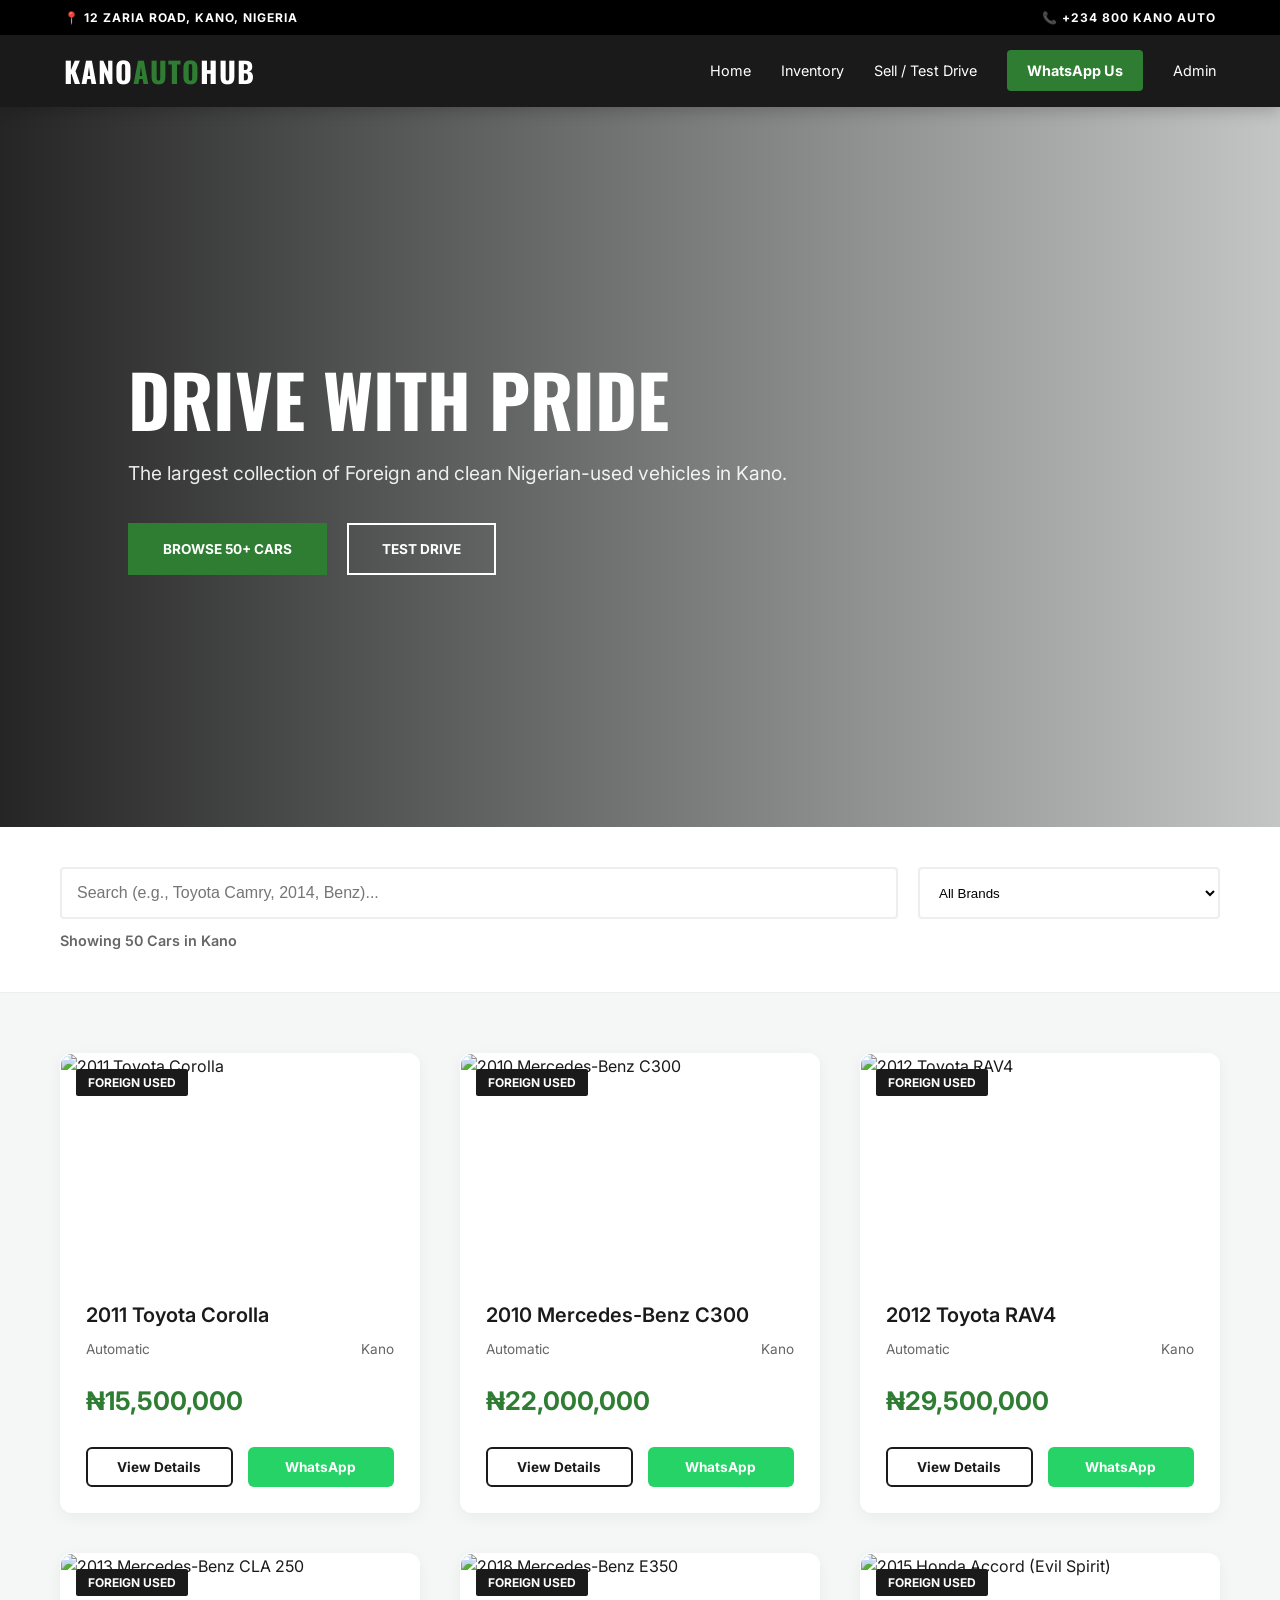
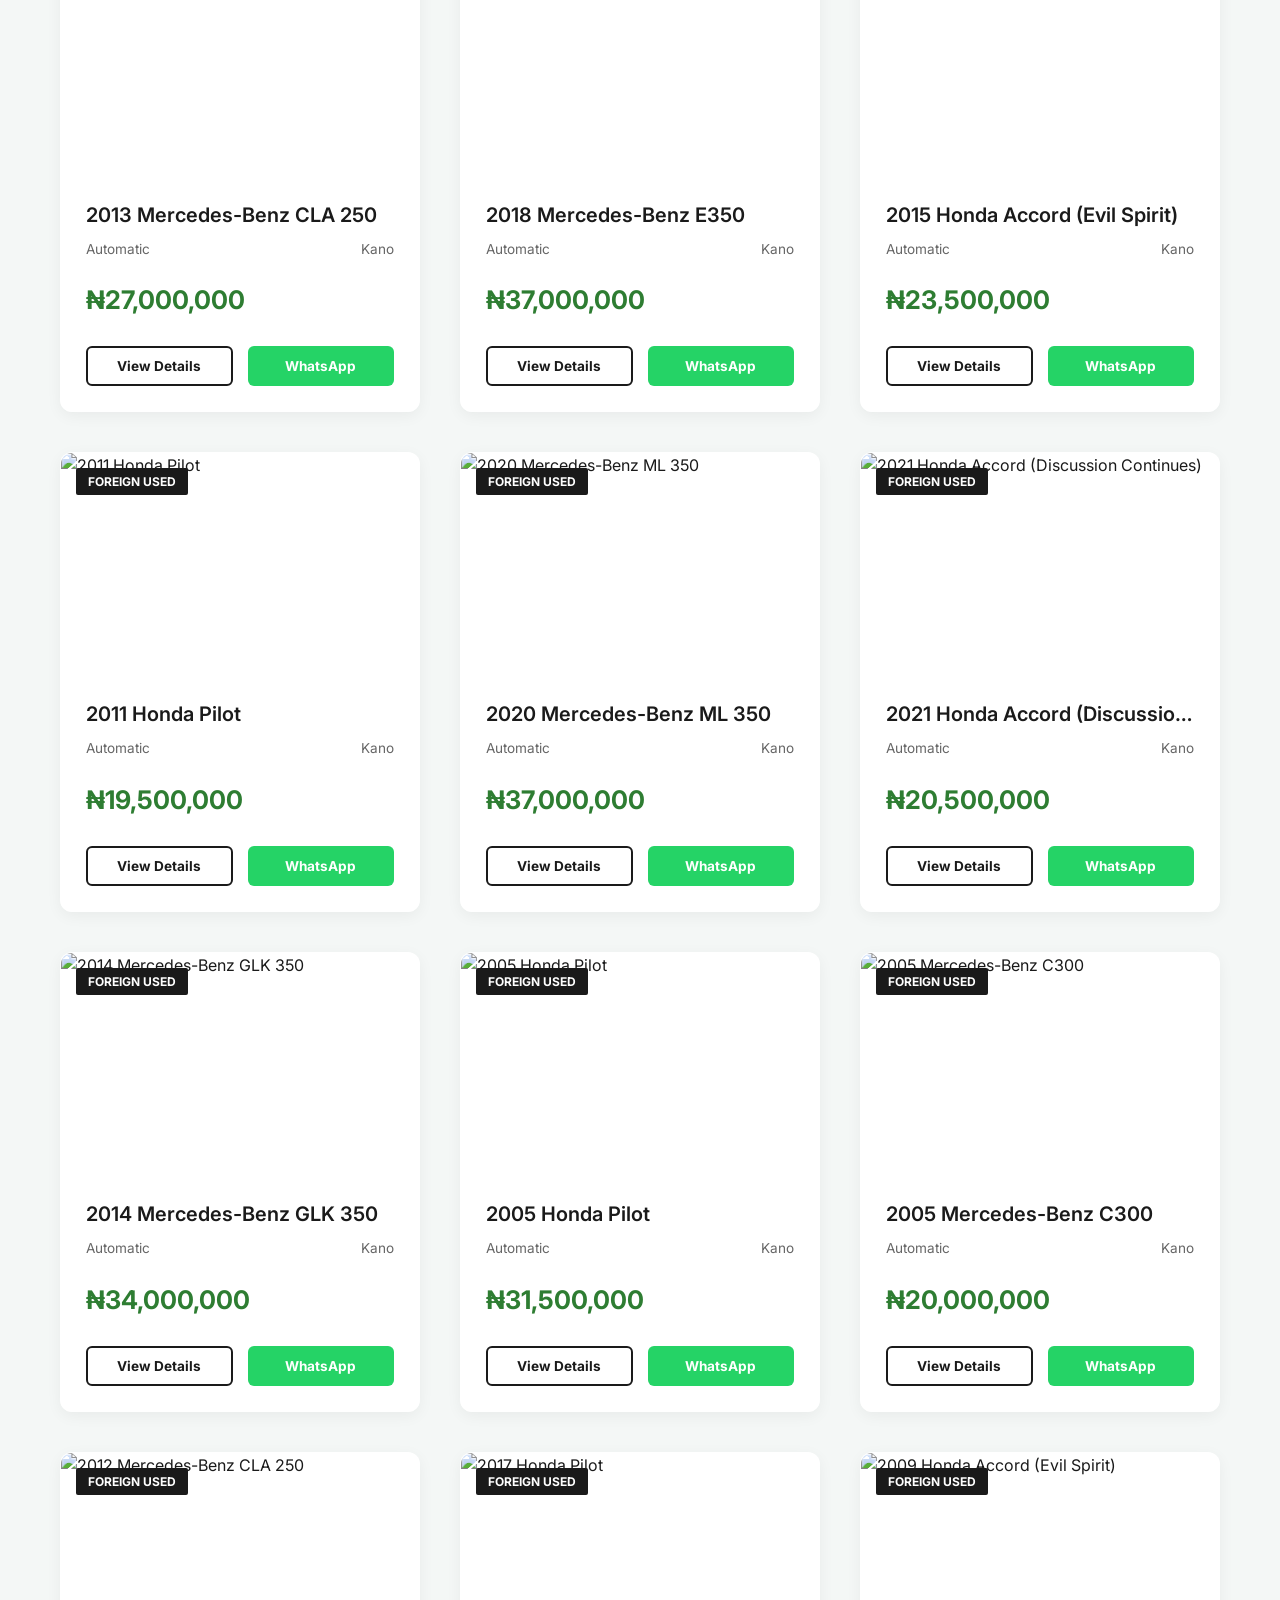
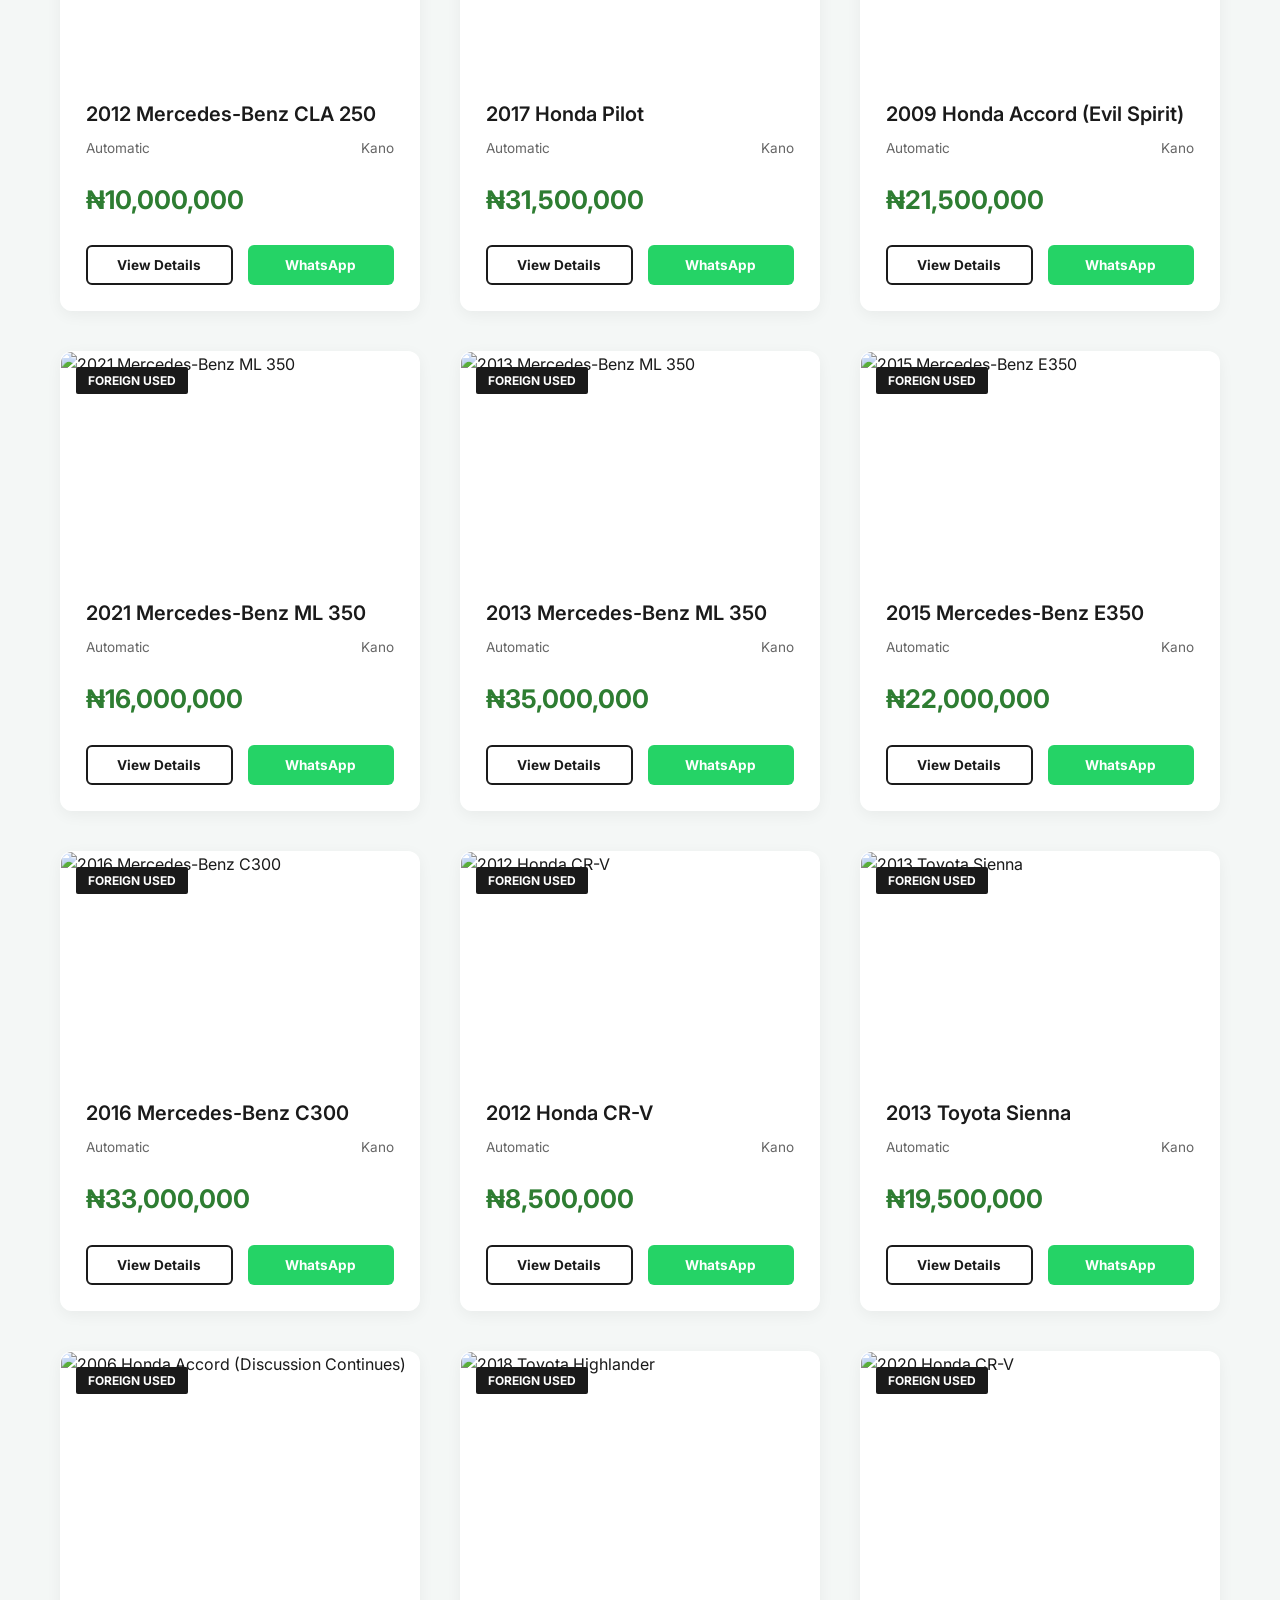
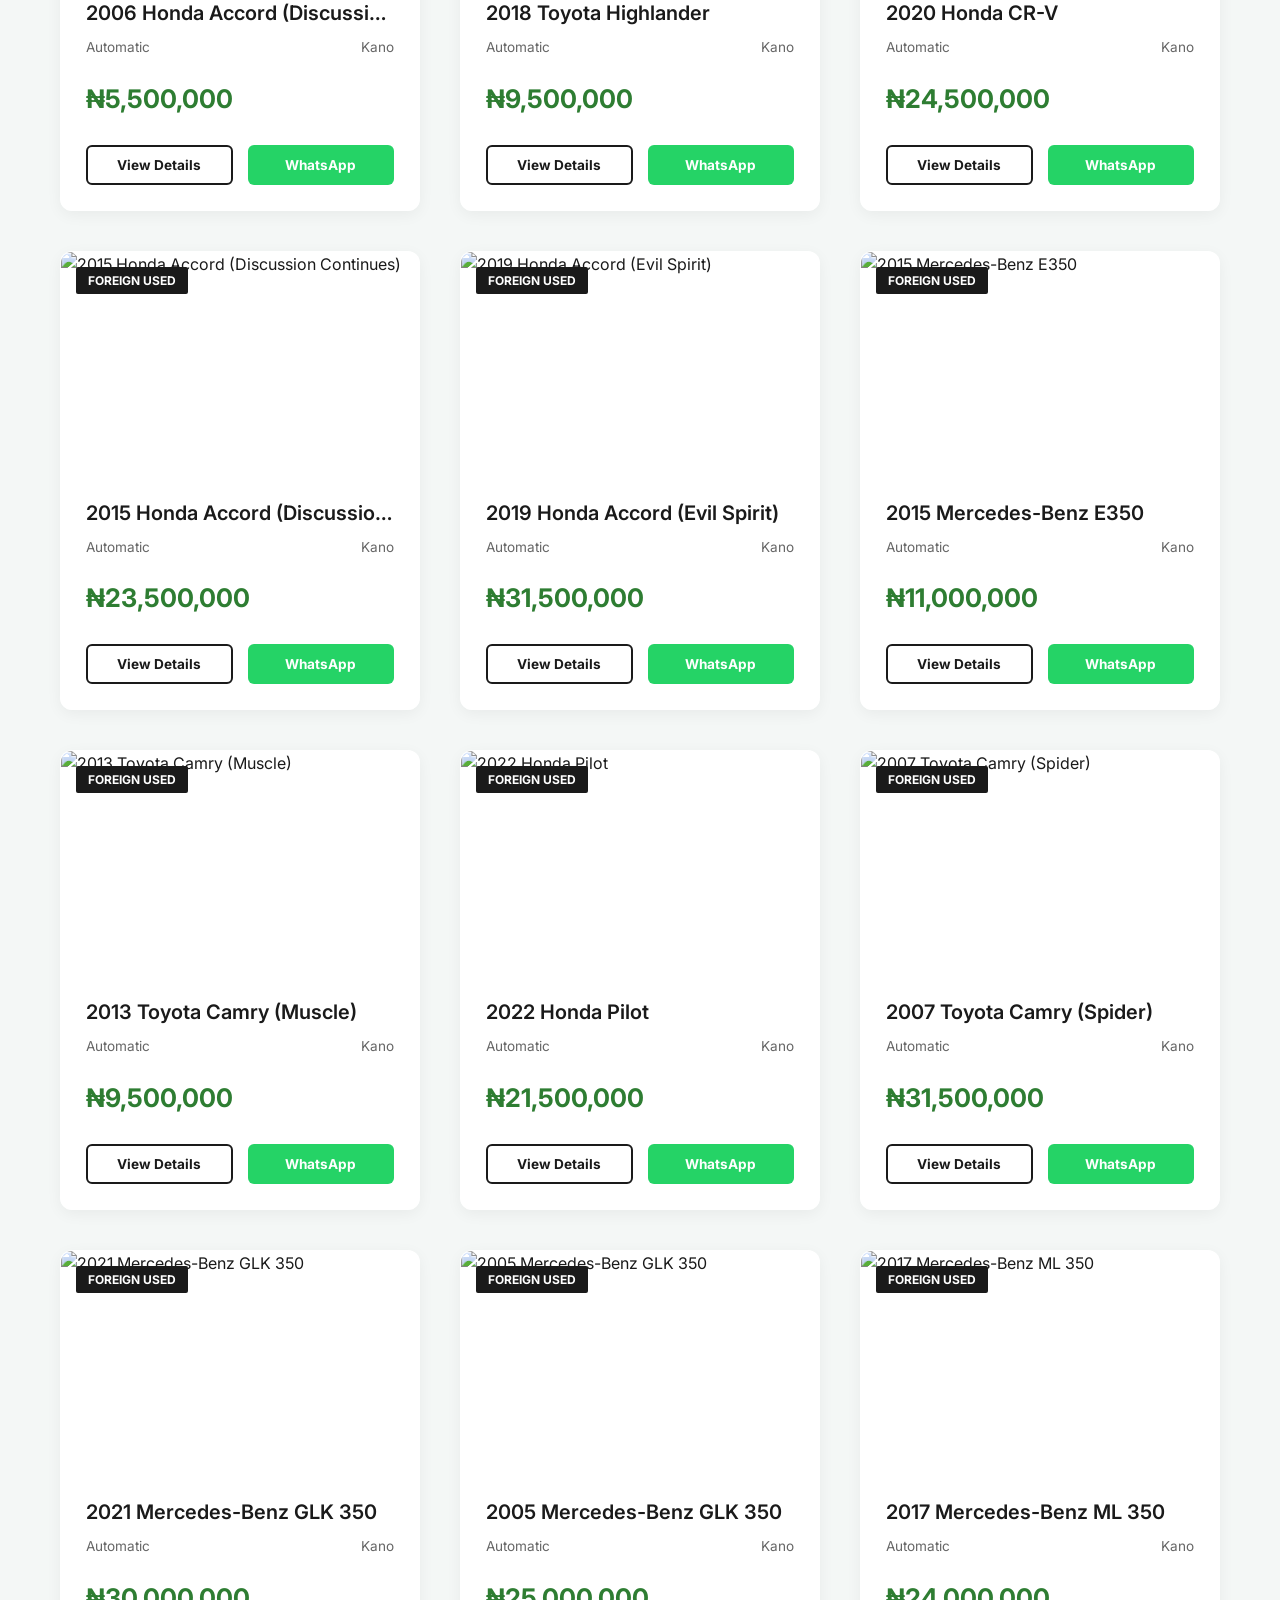
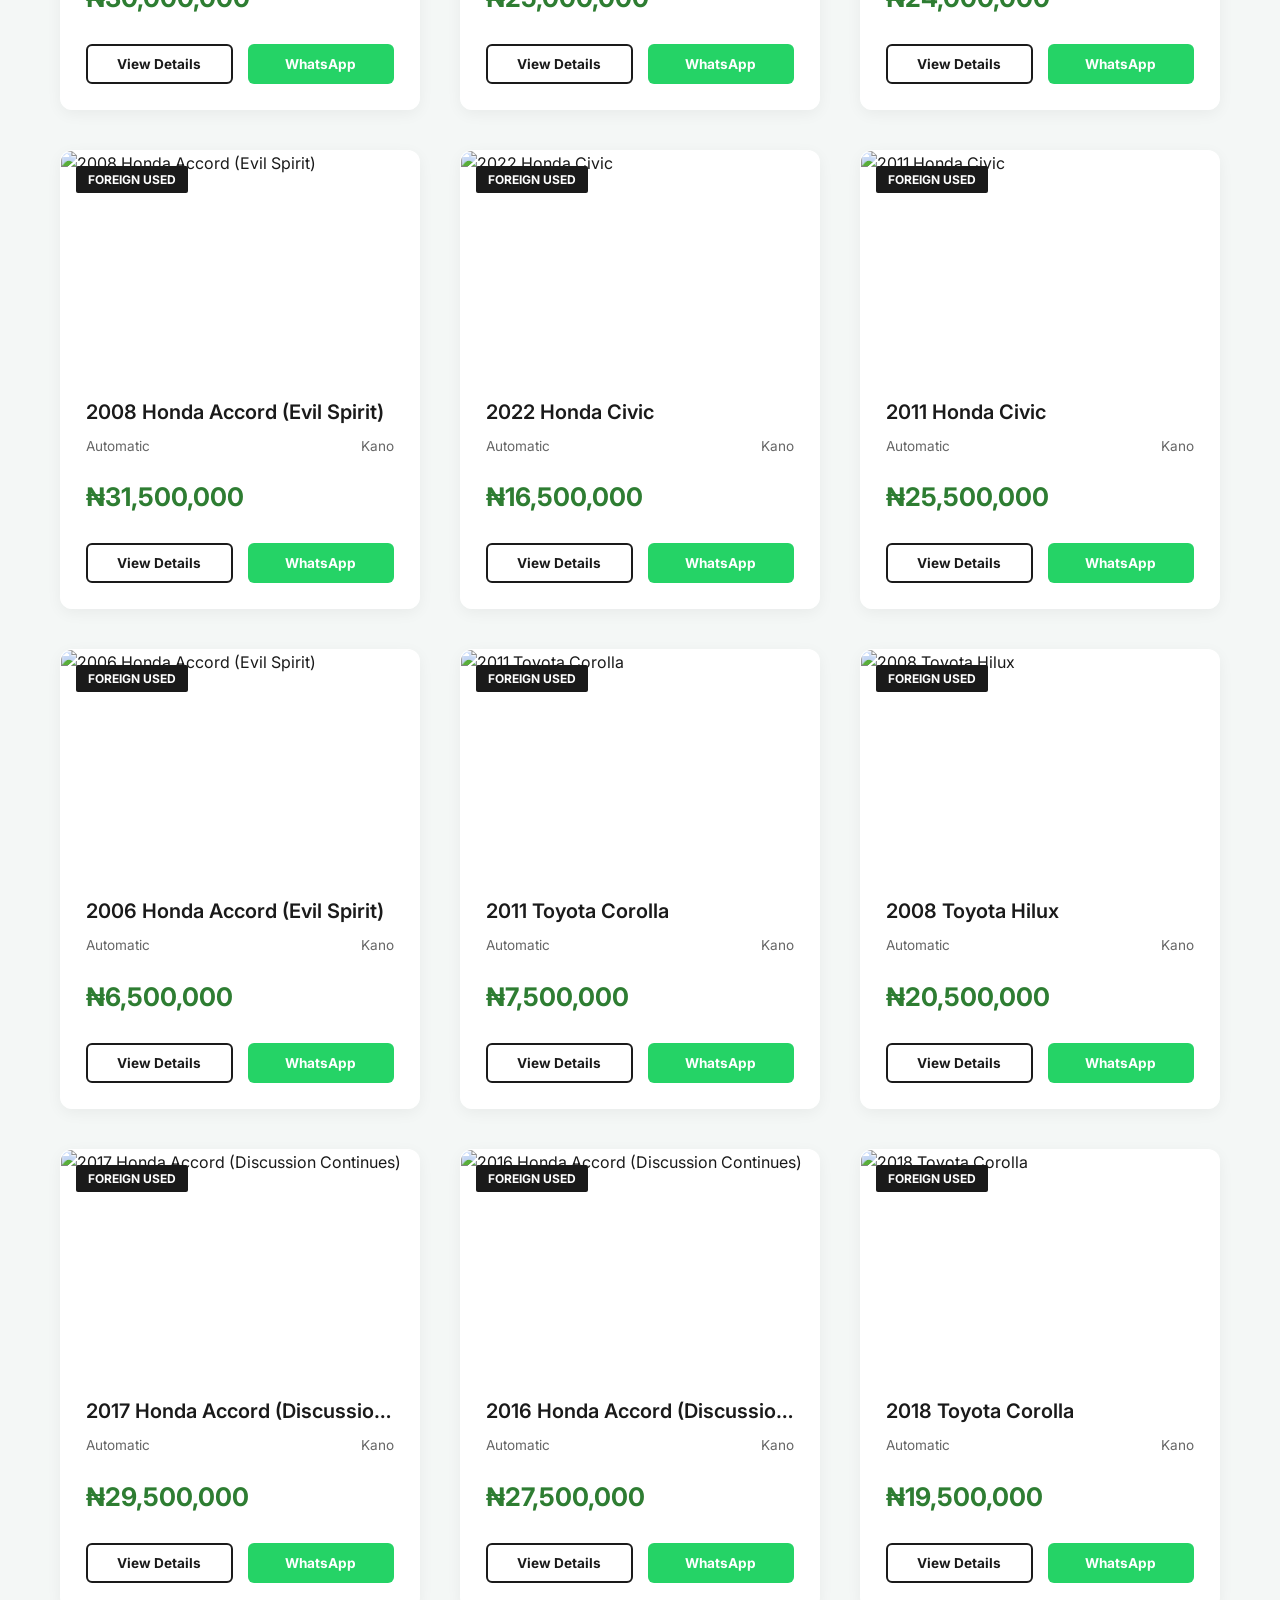
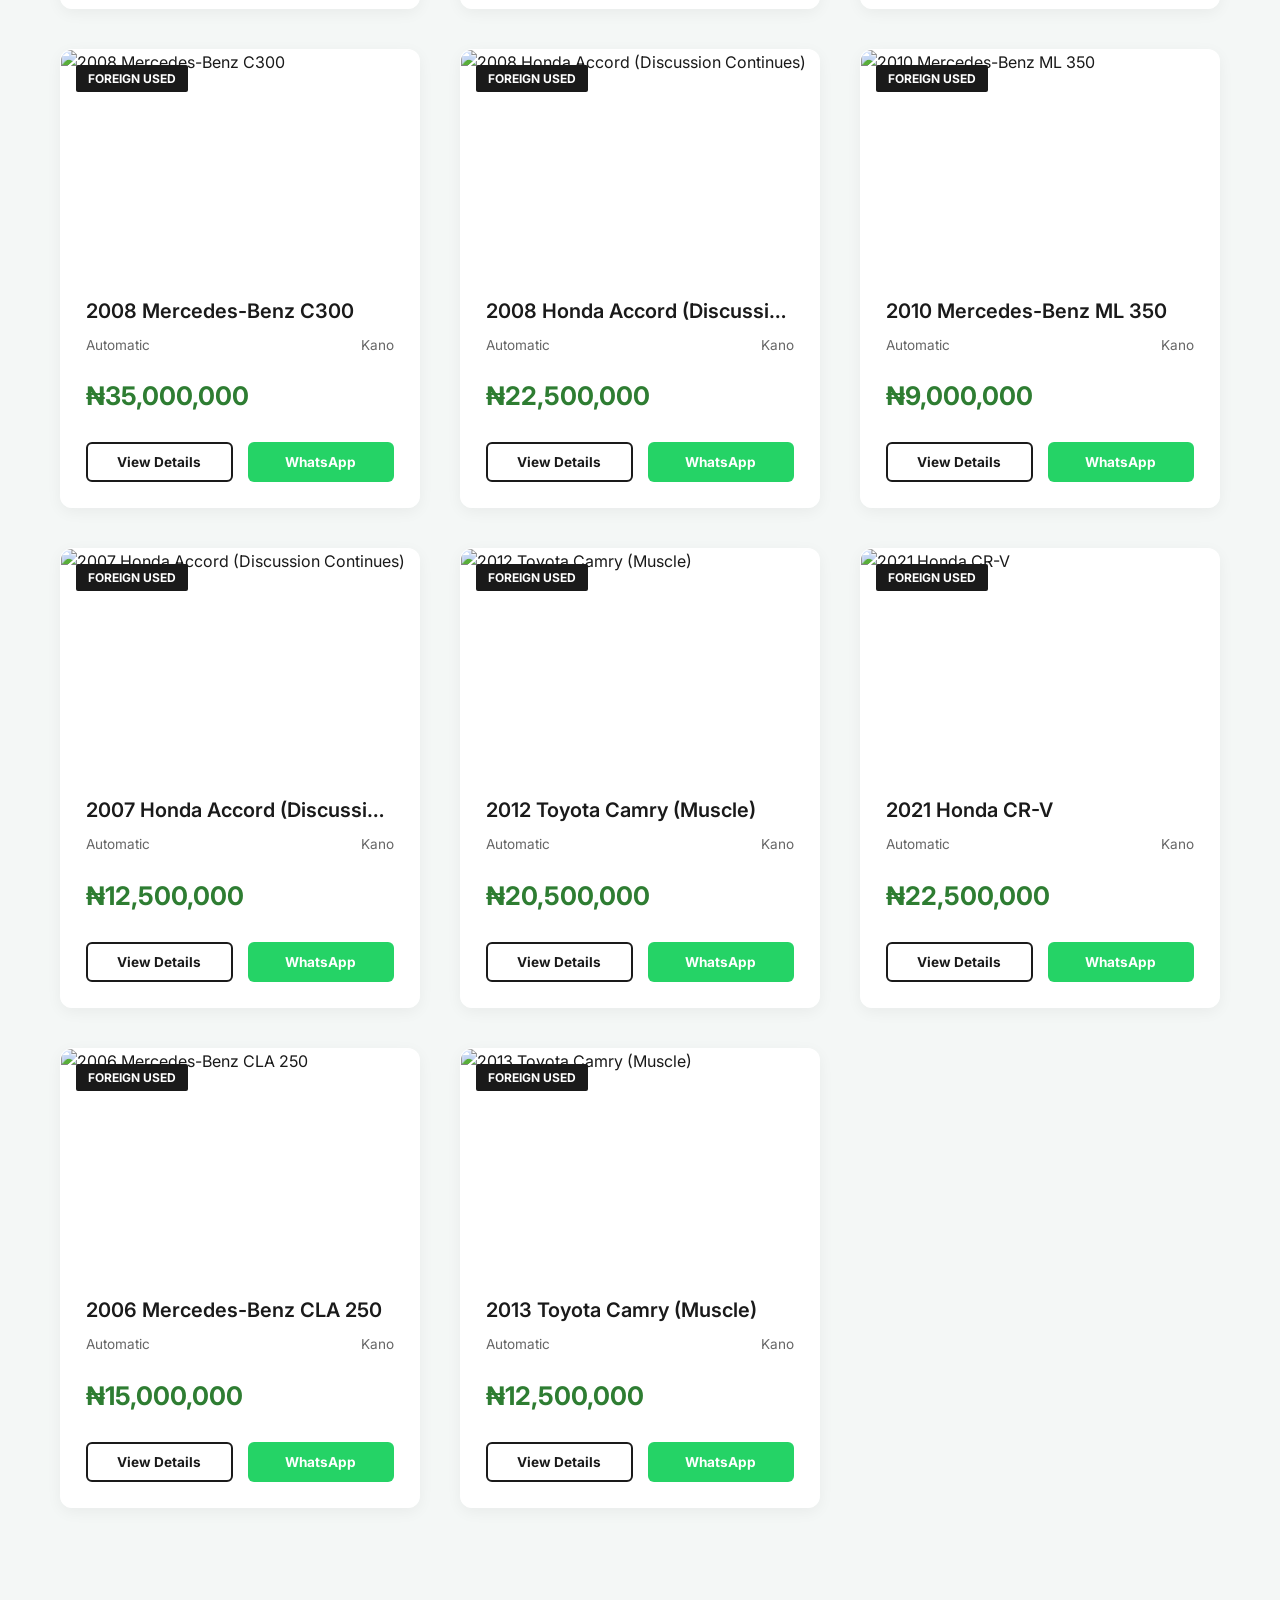
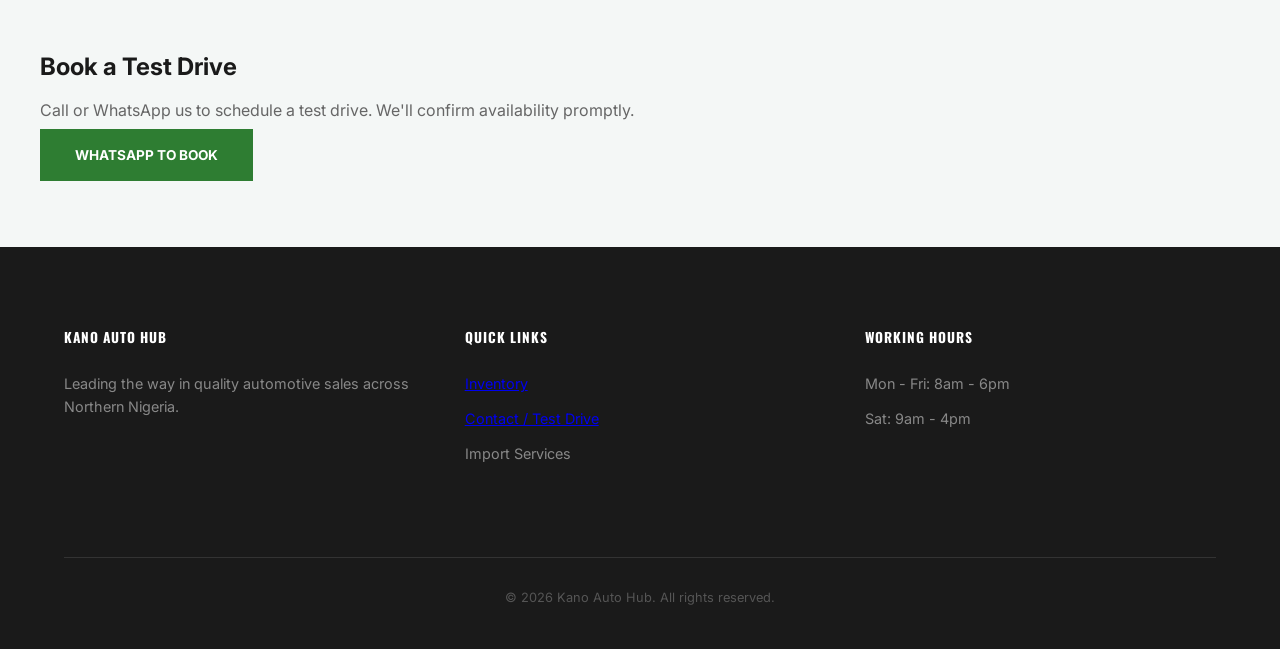
==== commit 42aab563: "Add files via upload" ====
--- a/index.html
+++ b/index.html
@@ -2,7 +2,7 @@
 <html lang="en">
 <head>
     <meta charset="utf-8">
-    <meta name="viewport" content="width=device-width,initial-scale=1">
+    <meta name="viewport" content="width=1024">
     <title>Kano Auto Hub — Inventory</title>
     <meta name="description" content="Tokunbo and clean Nigerian-used vehicles in Kano. Browse, filter and contact via WhatsApp.">
     <link rel="stylesheet" href="style.css">
@@ -975,9 +975,13 @@
     <div class="details-modal-panel" role="dialog" aria-modal="true">
         <button class="modal-close" aria-label="Close details">✕</button>
         <div class="modal-body">
-            <div class="modal-image-carousel" id="modal-carousel" onmousemove="onCarouselMouseMove(event)">
-                <img id="carousel-img" src="" alt="">
-                <div class="carousel-hint">Move mouse left/right to browse images</div>
+            <div class="modal-gallery-container">
+                <div class="modal-gallery">
+                    <img id="carousel-img" src="" alt="Car image">
+                    <button class="gallery-nav-btn gallery-prev" onclick="prevPhoto()" aria-label="Previous photo">❮</button>
+                    <button class="gallery-nav-btn gallery-next" onclick="nextPhoto()" aria-label="Next photo">❯</button>
+                    <div class="gallery-counter"><span id="current-photo">1</span> / <span id="total-photos">1</span></div>
+                </div>
             </div>
             <div class="modal-info">
                 <h3 id="modalTitle"></h3>
@@ -1166,6 +1170,10 @@
             currentCarouselImages = car.images || [car.car_link_image];
             currentCarouselImageIndex = 0;
             document.getElementById("carousel-img").src = currentCarouselImages[0];
+            document.getElementById('current-photo').textContent = '1';
+            document.getElementById('total-photos').textContent = currentCarouselImages.length;
+            // Auto enable fullscreen mode for better viewing
+            document.getElementById("detailsModal").classList.add('fullscreen-mode');
             
             document.getElementById("modalWhatsapp").href = "https://wa.me/2348000000000";
             document.getElementById("detailsModal").classList.add("open");
@@ -1280,19 +1288,33 @@
     }
 }
 
-function onCarouselMouseMove(event) {
-    const carousel = document.getElementById('modal-carousel');
-    const rect = carousel.getBoundingClientRect();
-    const x = event.clientX - rect.left;
-    const percentage = x / rect.width;
-    
+function nextPhoto() {
     if (currentCarouselImages.length <= 1) return;
-    
-    const newIndex = Math.floor(percentage * currentCarouselImages.length);
-    if (newIndex !== currentCarouselImageIndex && newIndex < currentCarouselImages.length) {
-        currentCarouselImageIndex = newIndex;
-        document.getElementById('carousel-img').src = currentCarouselImages[newIndex];
-    }
+    currentCarouselImageIndex = (currentCarouselImageIndex + 1) % currentCarouselImages.length;
+    updateCarouselDisplay();
+}
+
+function prevPhoto() {
+    if (currentCarouselImages.length <= 1) return;
+    currentCarouselImageIndex = (currentCarouselImageIndex - 1 + currentCarouselImages.length) % currentCarouselImages.length;
+    updateCarouselDisplay();
+}
+
+function updateCarouselDisplay() {
+    document.getElementById('carousel-img').src = currentCarouselImages[currentCarouselImageIndex];
+    document.getElementById('current-photo').textContent = currentCarouselImageIndex + 1;
+    document.getElementById('total-photos').textContent = currentCarouselImages.length;
+}
+
+function toggleFullscreen() {
+    const modal = document.getElementById('detailsModal');
+    modal.classList.toggle('fullscreen-mode');
+}
+
+function closeModal() {
+    const modal = document.getElementById('detailsModal');
+    modal.classList.remove('open');
+    modal.classList.remove('fullscreen-mode');
 }
 
 // Add admin bar if admin
@@ -1302,6 +1324,9 @@
     adminBar.id = 'admin-bar';
     adminBar.innerHTML = '<button id="add-car-btn">+ Add New Car</button><button id="logout-btn" style="margin-left:10px; background:#666; color:white; border:none; padding:10px 20px; border-radius:4px; cursor:pointer;">Logout</button>';
     document.body.insertBefore(adminBar, document.body.firstChild);
+    console.log('Admin bar added to DOM');
+} else {
+    console.log('Not super admin, no admin bar');
 }
 
 // On load
@@ -1323,14 +1348,26 @@
     }
     // Existing nav toggle
     document.querySelector(".nav-toggle").addEventListener("click", () => {
-        document.querySelector(".nav-links").classList.toggle("open");
+        const navLinks = document.querySelector(".nav-links");
+        navLinks.classList.toggle("open");
+        console.log('Nav toggle clicked, nav-links classes:', navLinks.className);
+        console.log('Nav links HTML:', navLinks.innerHTML);
     });
     // Modal close
     document.querySelector(".modal-close").addEventListener("click", () => {
-        document.getElementById("detailsModal").classList.remove("open");
+        closeModal();
     });
     document.querySelector(".details-modal-backdrop").addEventListener("click", () => {
-        document.getElementById("detailsModal").classList.remove("open");
+        closeModal();
+    });
+    
+    // Keyboard navigation for gallery
+    document.addEventListener('keydown', (e) => {
+        if (document.getElementById("detailsModal").classList.contains('open')) {
+            if (e.key === 'ArrowRight') nextPhoto();
+            if (e.key === 'ArrowLeft') prevPhoto();
+            if (e.key === 'Escape') closeModal();
+        }
     });
     // Filter
     const searchInput = document.getElementById("carSearch");
--- a/style.css
+++ b/style.css
@@ -21,6 +21,7 @@
 
 html {
     scroll-behavior: smooth;
+    background-attachment: fixed;
 }
 
 body {
@@ -28,10 +29,13 @@
     background-color: var(--bg-light);
     color: var(--primary);
     line-height: 1.6;
+    min-width: 1024px;
+    background-attachment: fixed;
 }
 
 .container {
     max-width: 1200px;
+    min-width: 1024px;
     margin: 0 auto;
     padding: 0 20px;
 }
@@ -245,12 +249,13 @@
 }
 
 .car-card {
-    background: var(--white);
+    background: rgba(255, 255, 255, 0.95);
+    backdrop-filter: blur(10px);
     border-radius: 12px;
     overflow: hidden;
     box-shadow: 0 4px 15px rgba(0, 0, 0, 0.05);
     transition: var(--transition);
-    border: 1px solid var(--border);
+    border: 1px solid rgba(255, 255, 255, 0.2);
 }
 
 .car-card:hover {
@@ -259,7 +264,10 @@
 }
 
 .car-img-box {
-    height: 220px;
+    aspect-ratio: 16 / 9;
+    width: 100%;
+    min-height: 220px;
+    max-height: 260px;
     position: relative;
     overflow: hidden;
 }
@@ -268,6 +276,7 @@
     width: 100%;
     height: 100%;
     object-fit: cover;
+    aspect-ratio: 16 / 9;
     transition: transform 0.5s ease;
 }
 
@@ -296,6 +305,9 @@
     margin-bottom: 8px;
     color: var(--primary);
     font-weight: 600;
+    white-space: nowrap;
+    overflow: hidden;
+    text-overflow: ellipsis;
 }
 
 .car-meta {
@@ -312,6 +324,9 @@
     color: var(--accent);
     display: block;
     margin-bottom: 25px;
+    white-space: nowrap;
+    overflow: hidden;
+    text-overflow: ellipsis;
 }
 
 .card-actions {
@@ -347,6 +362,84 @@
     overflow: hidden;
 }
 
+.details-modal.fullscreen-mode {
+    background: #000;
+}
+
+.details-modal.fullscreen-mode .details-modal-backdrop {
+    display: none;
+}
+
+.details-modal.fullscreen-mode .details-modal-panel {
+    position: fixed;
+    inset: 0;
+    left: 0;
+    top: 0;
+    transform: none;
+    width: 100%;
+    height: 100vh;
+    border-radius: 0;
+    background: #000;
+    display: flex;
+    flex-direction: column;
+}
+
+.details-modal.fullscreen-mode .modal-body {
+    height: 100vh;
+    flex-direction: column;
+    display: flex;
+    padding: 0;
+    margin: 0;
+}
+
+.details-modal.fullscreen-mode .modal-gallery-container {
+    width: 100%;
+    height: calc(100vh - 200px);
+    flex: 0 0 auto;
+    position: relative;
+}
+
+.details-modal.fullscreen-mode .modal-gallery {
+    width: 100%;
+    height: 100%;
+}
+
+.details-modal.fullscreen-mode .modal-info {
+    position: absolute;
+    bottom: 0;
+    left: 50%;
+    transform: translateX(-50%);
+    width: 90%;
+    max-width: 600px;
+    background: rgba(0, 0, 0, 0.95);
+    color: white;
+    padding: 20px;
+    max-height: 200px;
+    overflow-y: auto;
+    border-top: 1px solid #333;
+    text-align: center;
+}
+
+.details-modal.fullscreen-mode .modal-info h3 {
+    color: white;
+    margin-bottom: 10px;
+}
+
+.details-modal.fullscreen-mode .modal-info p {
+    color: #ddd;
+    font-size: 0.9rem;
+    margin-bottom: 8px;
+}
+
+.details-modal.fullscreen-mode .wa-btn {
+    background: var(--accent);
+    width: 100%;
+}
+
+.details-modal.fullscreen-mode .gallery-counter {
+    bottom: 220px;
+}
+
 .details-modal .modal-body {
     display: flex;
     gap: 20px;
@@ -379,6 +472,14 @@
     border: 0;
     font-size: 1.2rem;
     cursor: pointer;
+    z-index: 101;
+    color: white;
+}
+
+.details-modal.fullscreen-mode .modal-close {
+    right: 20px;
+    top: 20px;
+    font-size: 2rem;
 }
 
 .wa-btn,
@@ -423,6 +524,23 @@
 }
 
 @media (max-width: 768px) {
+    body {
+        background-attachment: fixed;
+        background-size: cover;
+    }
+
+    .hero {
+        background-attachment: fixed;
+        background-size: cover;
+    }
+
+    .container {
+        max-width: 1200px;
+        min-width: 1024px;
+        margin: 0 auto;
+        padding: 0 20px;
+    }
+
     .top-bar {
         display: none;
     }
@@ -432,7 +550,7 @@
     }
 
     .logo {
-        font-size: 1.4rem;
+        font-size: 1.2rem;
     }
 
     .nav-toggle {
@@ -464,18 +582,134 @@
         top: 65px;
     }
 
+    .inventory-section {
+        overflow-x: auto;
+        padding-bottom: 10px;
+    }
+
     .car-grid {
+        grid-template-columns: repeat(3, 1fr);
         gap: 18px;
+    }
+
+    .car-card {
+        min-width: 320px;
+        max-width: 320px;
+        transform: none;
+        backdrop-filter: blur(8px);
+        background: rgba(255, 255, 255, 0.92);
+    }
+
+    .car-card:hover {
+        transform: translateY(-8px);
+    }
+
+    .car-img-box {
+        min-height: 180px;
+        max-height: 200px;
+    }
+
+    .car-details {
+        padding: 18px;
+    }
+
+    .car-details h3 {
+        font-size: 1.05rem;
+        line-height: 1.2;
+    }
+
+    .car-meta {
+        font-size: 0.8rem;
+    }
+
+    .car-price {
+        font-size: 1.35rem;
+    }
+
+    .admin-buttons {
+        position: absolute;
+        top: 10px;
+        right: 10px;
+        z-index: 10;
+    }
+
+    .edit-btn, .delete-btn {
+        padding: 6px 10px;
+        font-size: 0.75rem;
+    }
+
+    #admin-bar {
+        position: fixed !important;
+        top: 0 !important;
+        left: 0 !important;
+        right: 0 !important;
+        z-index: 1002 !important;
+        padding: 8px !important;
+        font-size: 0.8rem !important;
+        background: rgba(46, 125, 50, 0.95);
+        backdrop-filter: blur(10px);
+    }
+
+    #admin-bar button {
+        padding: 8px 12px !important;
+        font-size: 0.8rem !important;
     }
 
     .details-modal .modal-body {
         flex-direction: column;
     }
 
-    .details-modal .modal-image {
-        height: 200px;
-    }
-}
+    .modal-gallery-container {
+        height: 300px !important;
+    }
+
+    .gallery-nav-btn {
+        width: 50px !important;
+        height: 50px !important;
+        font-size: 1.8rem !important;
+    }
+
+    .details-modal.fullscreen-mode .modal-gallery-container {
+        height: calc(100vh - 180px) !important;
+    }
+
+    .details-modal.fullscreen-mode .modal-info {
+        width: 95% !important;
+        padding: 15px !important;
+        max-height: 25vh;
+    }
+}
+
+@media (max-width: 480px) {
+    .container {
+        max-width: 1200px;
+        min-width: 1024px;
+        margin: 0 auto;
+        padding: 0 20px;
+    }
+
+    .inventory-section {
+        overflow-x: auto;
+    }
+
+    .car-grid {
+        grid-template-columns: repeat(3, 1fr);
+    }
+
+    .car-img-box {
+        min-height: 170px;
+        max-height: 190px;
+    }
+
+    .car-details h3 {
+        font-size: 1rem;
+    }
+
+    .car-price {
+        font-size: 1.25rem;
+    }
+}
+
 
 footer {
     background: var(--primary);
@@ -615,38 +849,71 @@
     color: white;
 }
 
-.modal-image-carousel {
+.modal-gallery-container {
     flex: 1;
-    height: 260px;
+    height: 400px;
     overflow: hidden;
     position: relative;
     background: #f0f0f0;
 }
 
-.modal-image-carousel img {
+.modal-gallery {
+    position: relative;
+    width: 100%;
+    height: 100%;
+}
+
+.modal-gallery img {
     width: 100%;
     height: 100%;
     object-fit: cover;
     transition: opacity 0.3s ease;
 }
 
-.carousel-hint {
-    position: absolute;
-    bottom: 10px;
+.gallery-nav-btn {
+    position: absolute;
+    top: 50%;
+    transform: translateY(-50%);
+    background: rgba(0, 0, 0, 0.6);
+    color: white;
+    border: none;
+    width: 60px;
+    height: 60px;
+    font-size: 2rem;
+    cursor: pointer;
+    border-radius: 4px;
+    transition: all 0.3s ease;
+    z-index: 100;
+    display: flex;
+    align-items: center;
+    justify-content: center;
+}
+
+.gallery-nav-btn:hover {
+    background: rgba(0, 0, 0, 0.9);
+    transform: translateY(-50%) scale(1.1);
+}
+
+.gallery-prev {
+    left: 15px;
+}
+
+.gallery-next {
+    right: 15px;
+}
+
+.gallery-counter {
+    position: absolute;
+    bottom: 15px;
     left: 50%;
     transform: translateX(-50%);
-    background: rgba(0, 0, 0, 0.6);
+    background: rgba(0, 0, 0, 0.7);
     color: white;
-    padding: 8px 12px;
-    border-radius: 4px;
-    font-size: 0.75rem;
-    opacity: 0;
-    transition: opacity 0.3s ease;
-    pointer-events: none;
-}
-
-.modal-image-carousel:hover .carousel-hint {
-    opacity: 1;
+    padding: 10px 20px;
+    border-radius: 20px;
+    font-size: 0.95rem;
+    font-weight: 600;
+    z-index: 100;
 }
 
 .image-upload-input {
